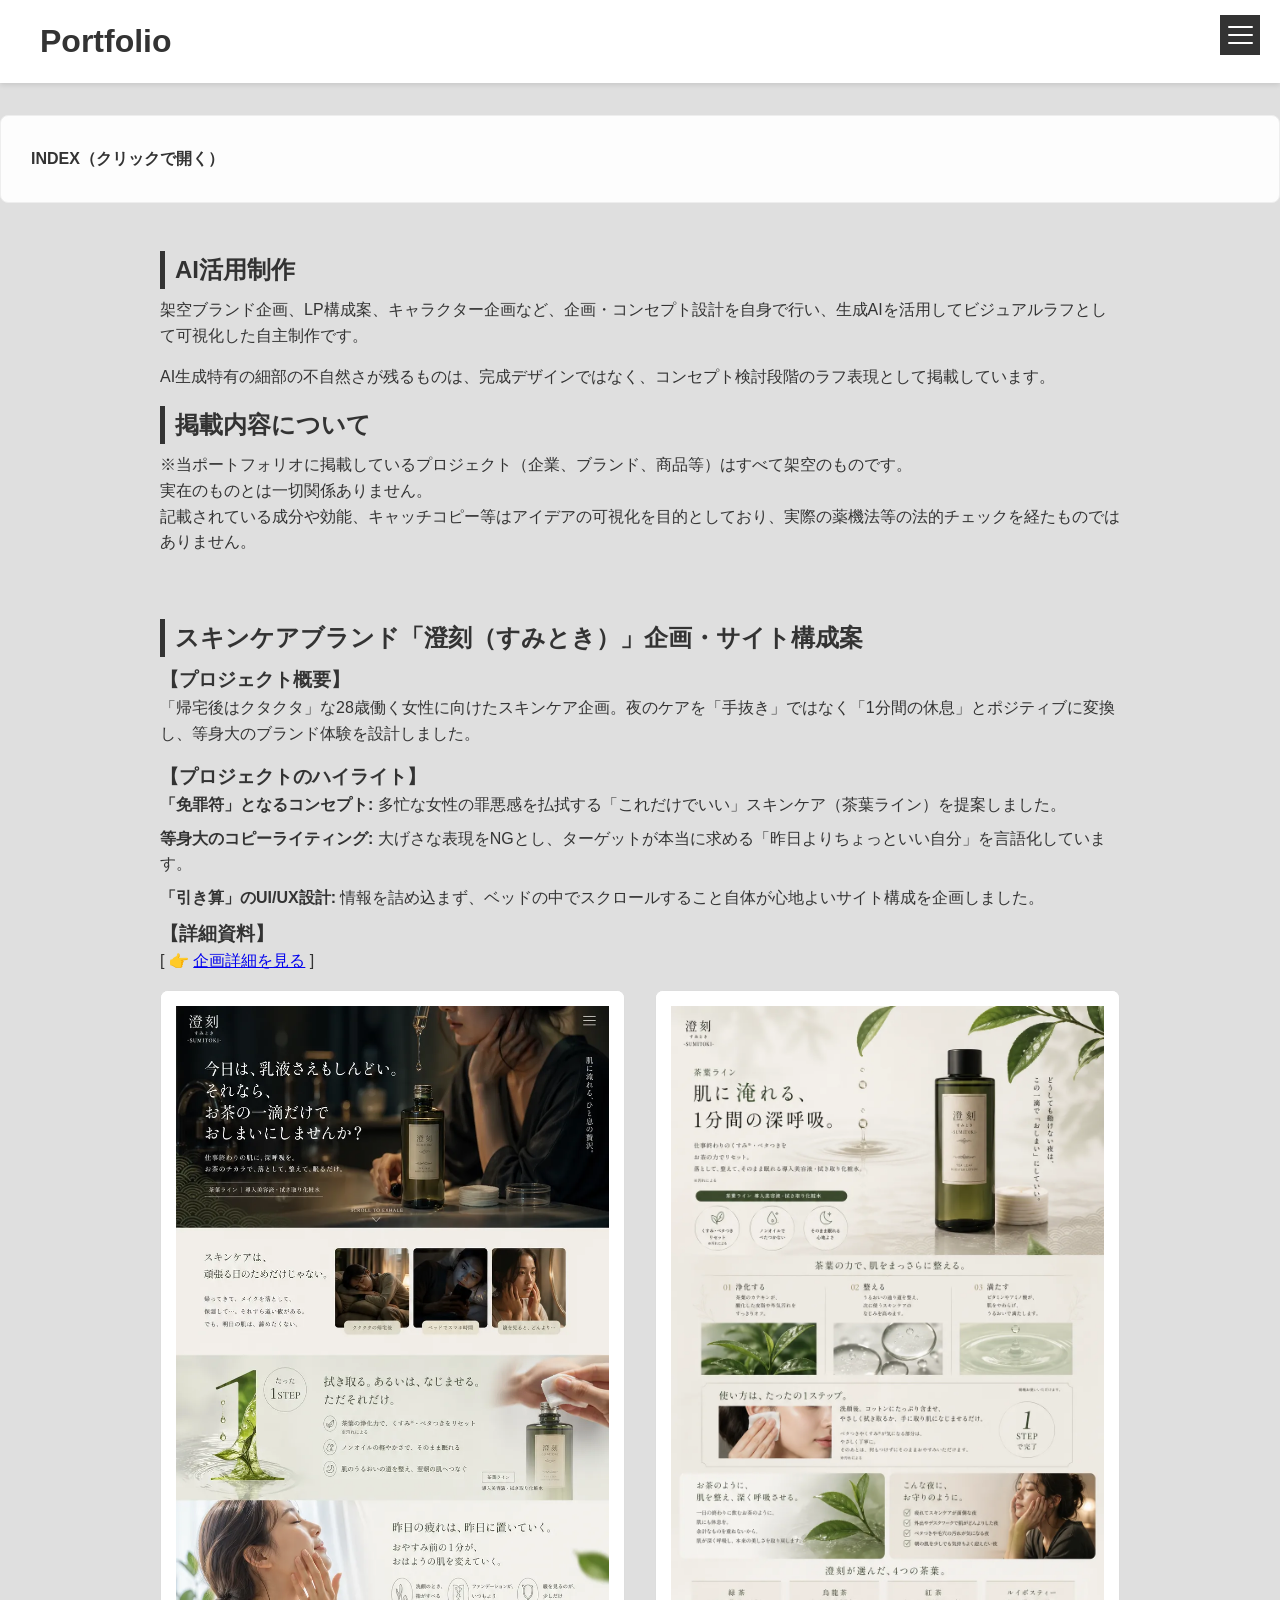
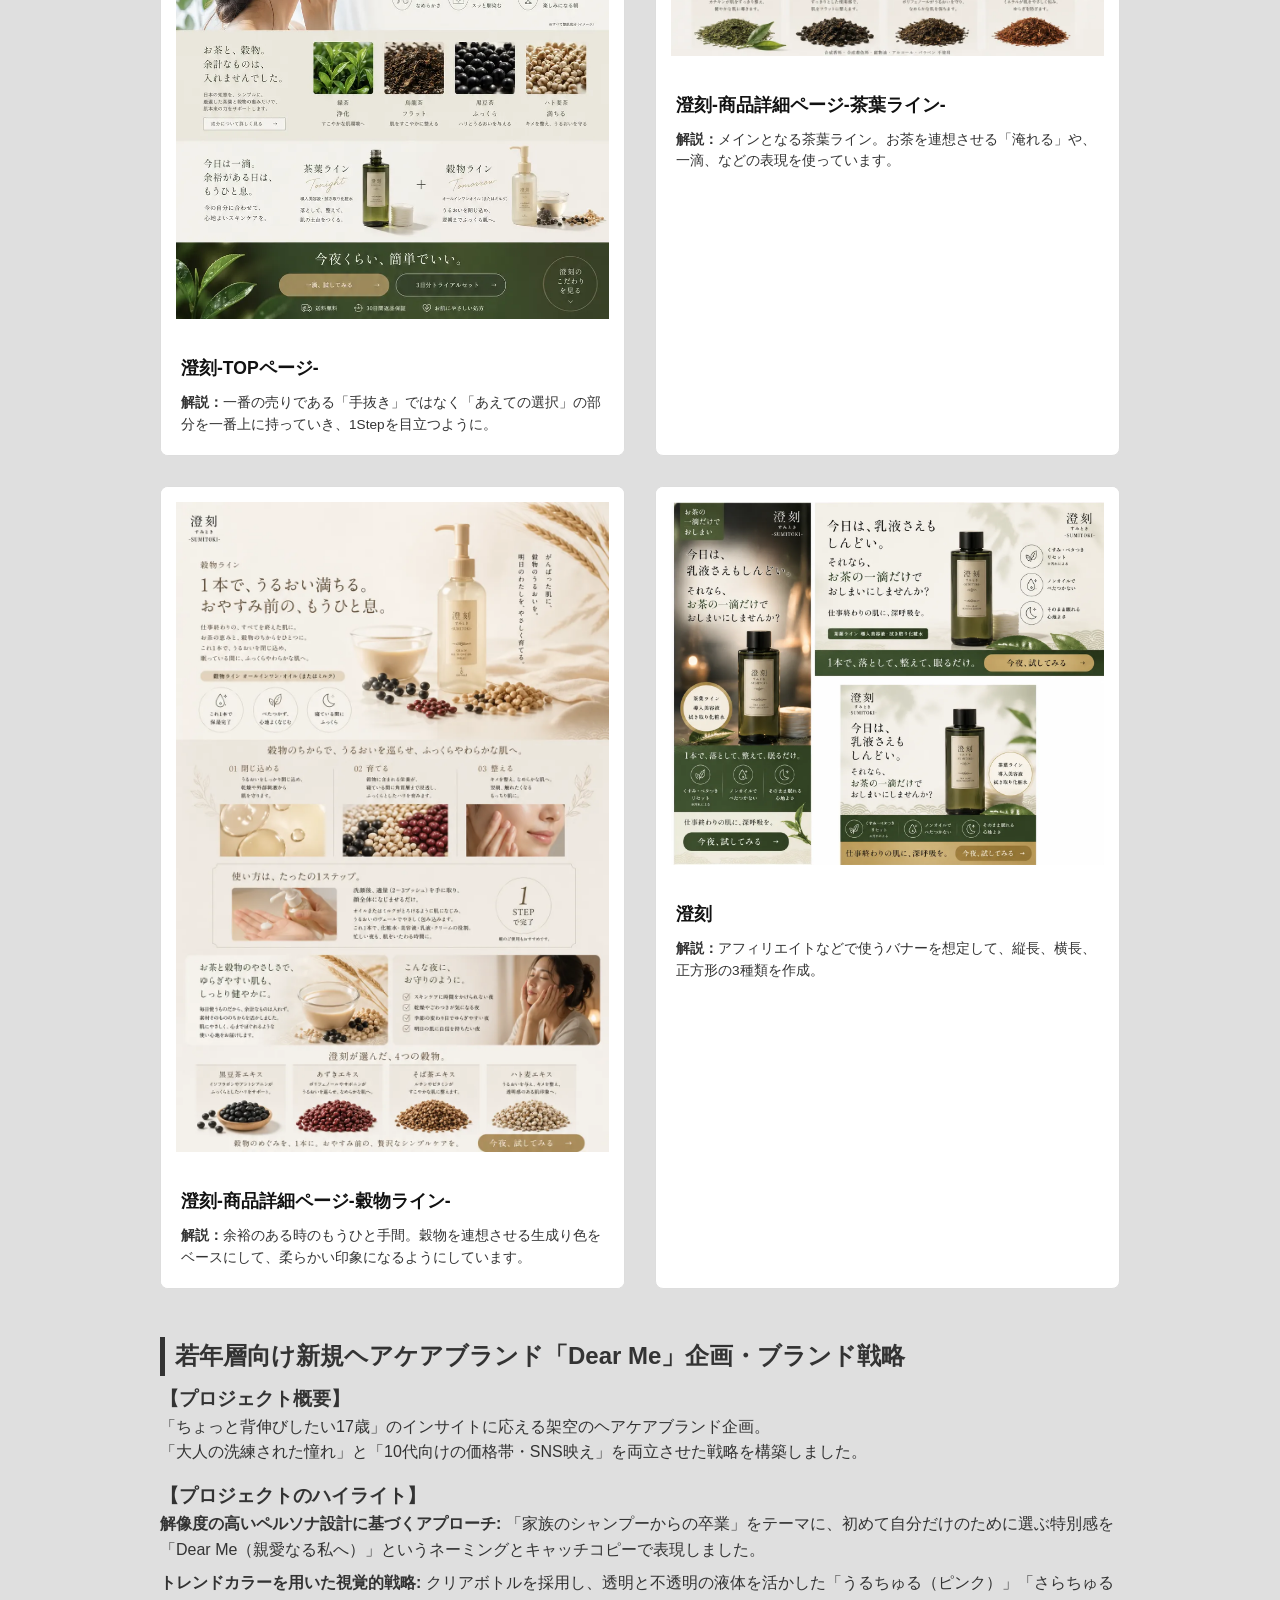
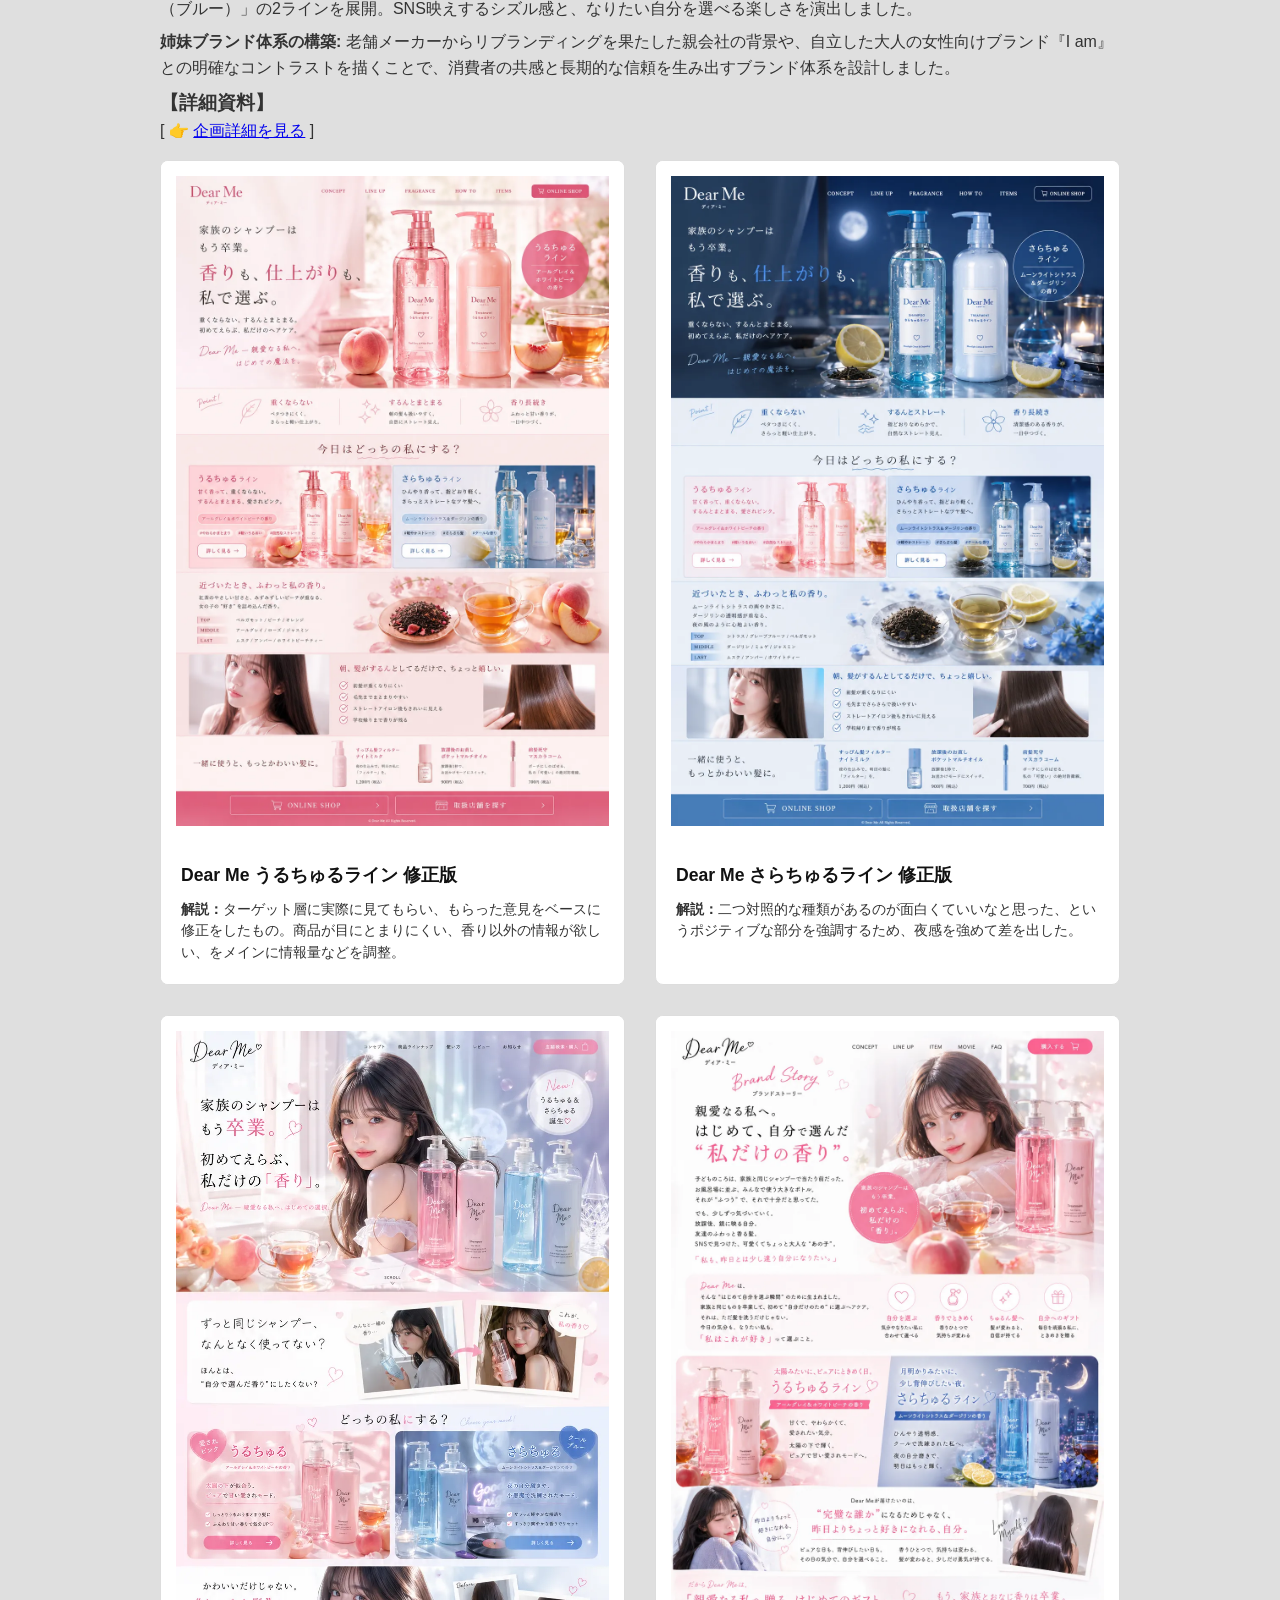
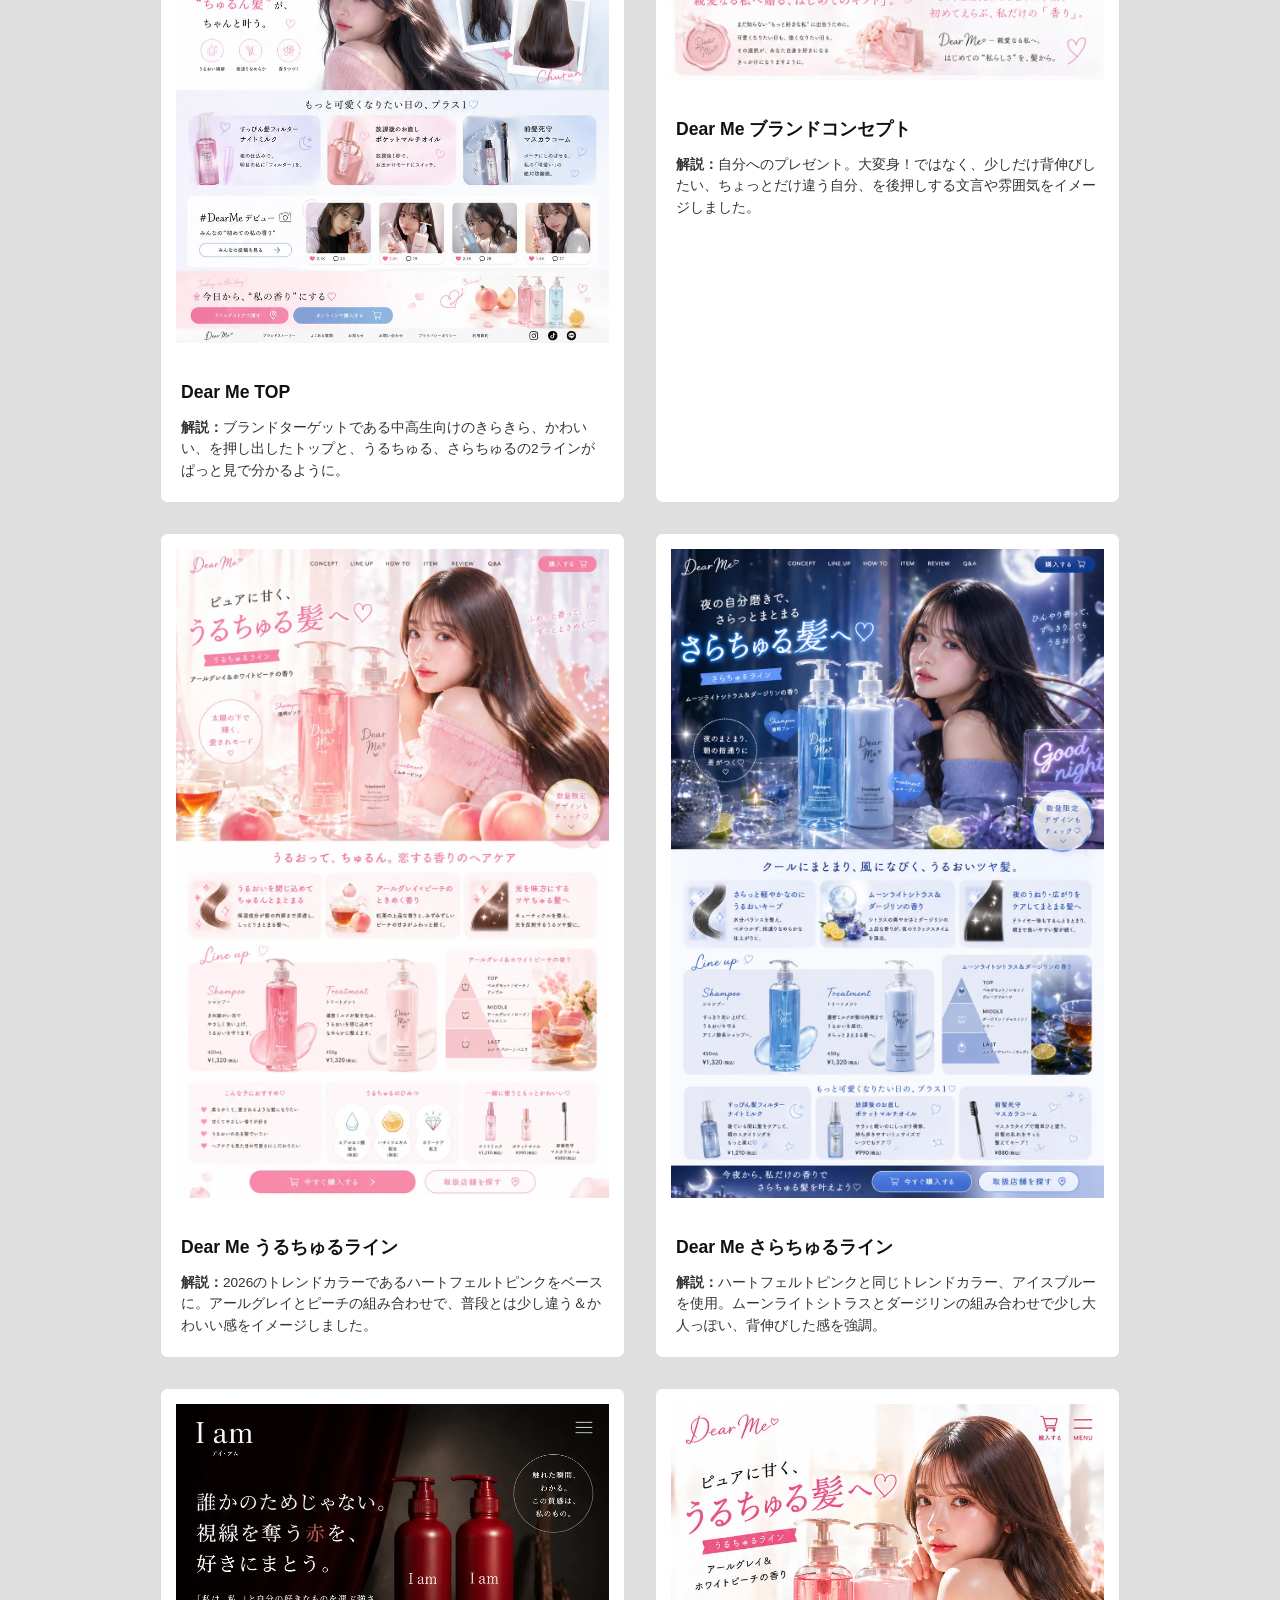
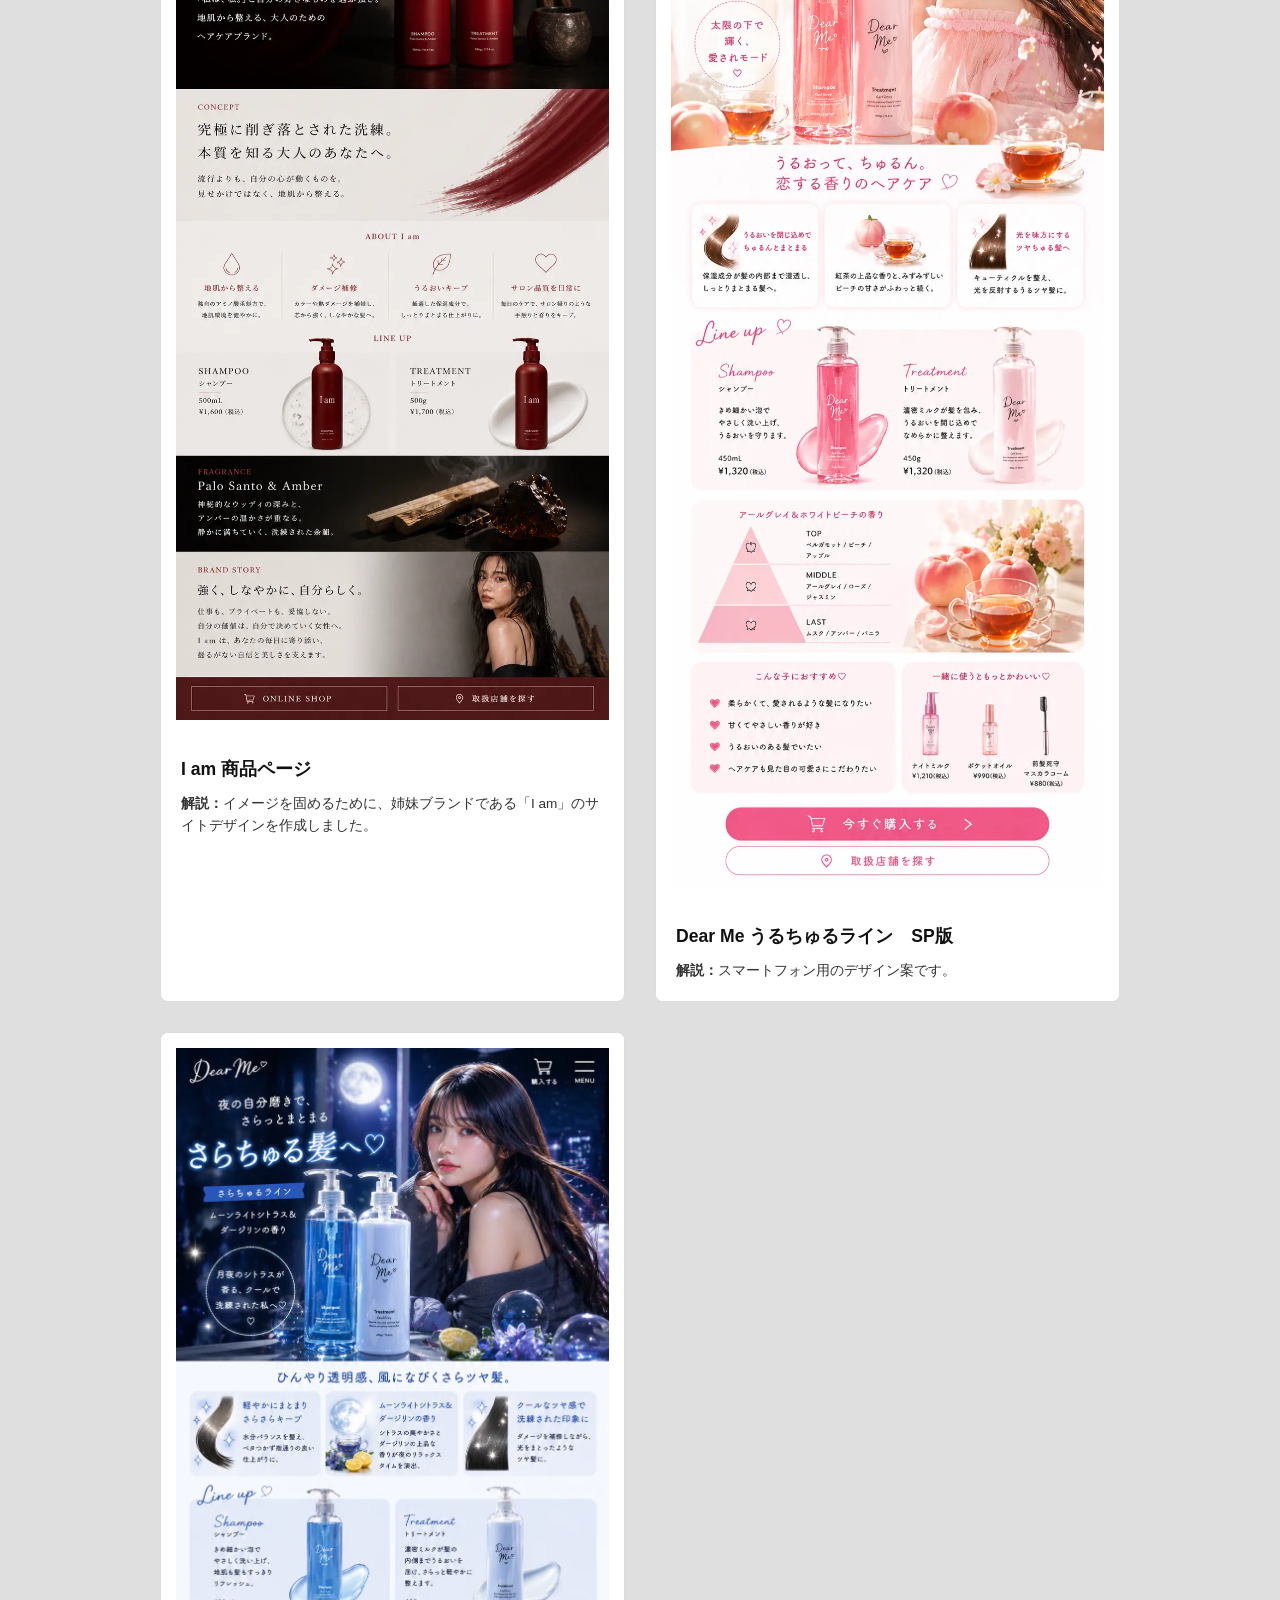
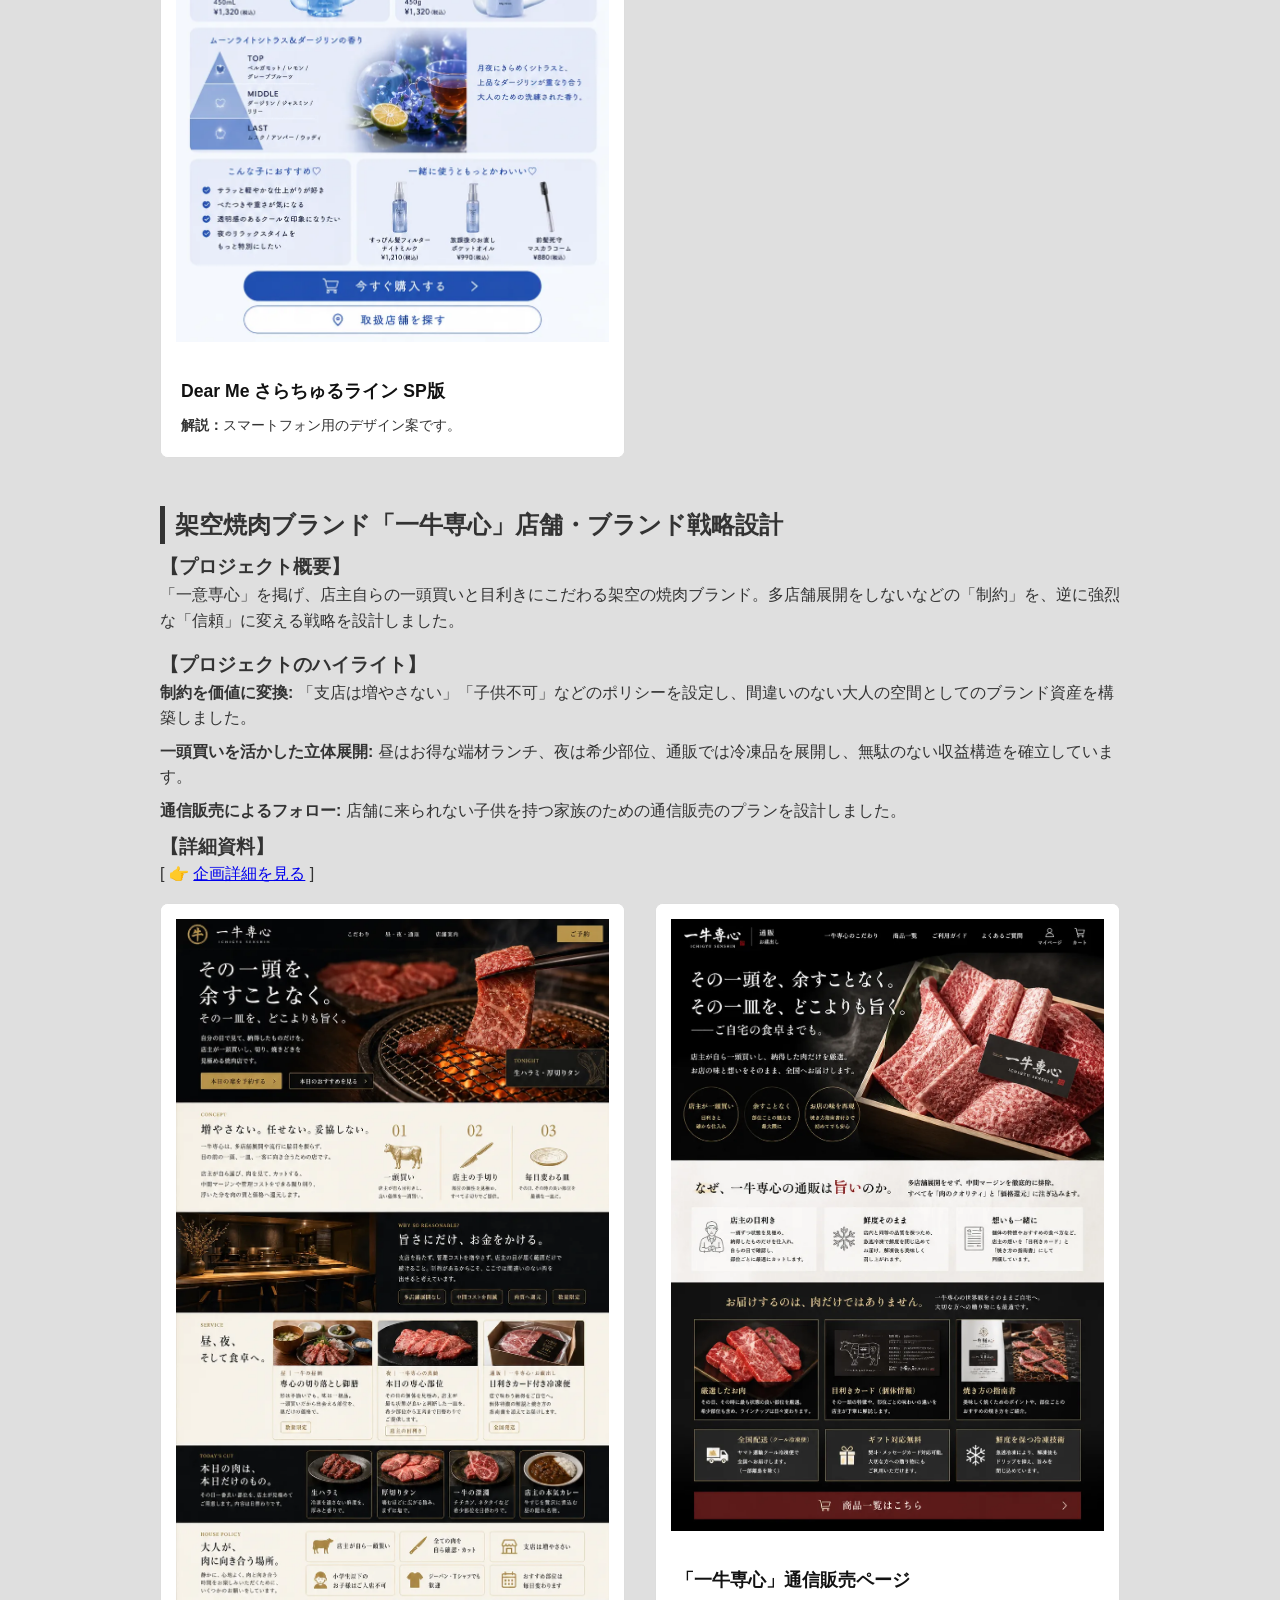
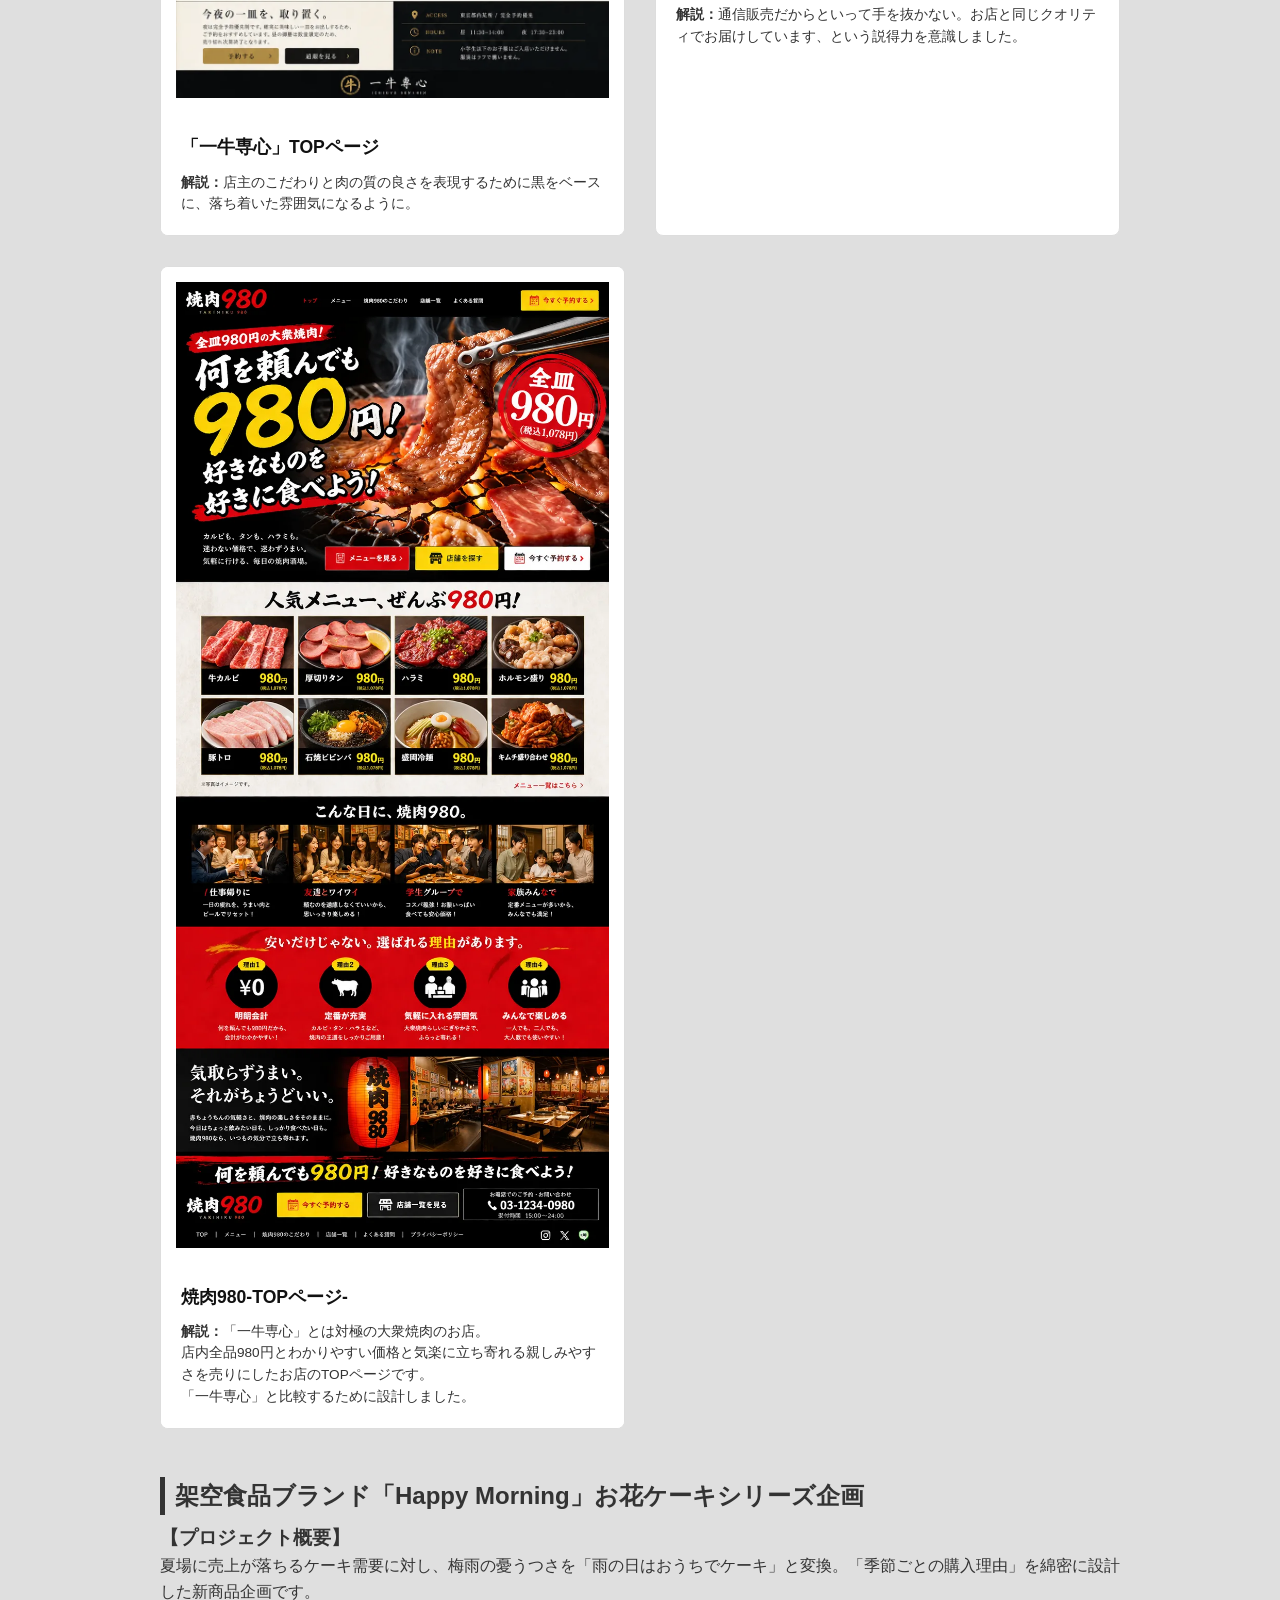
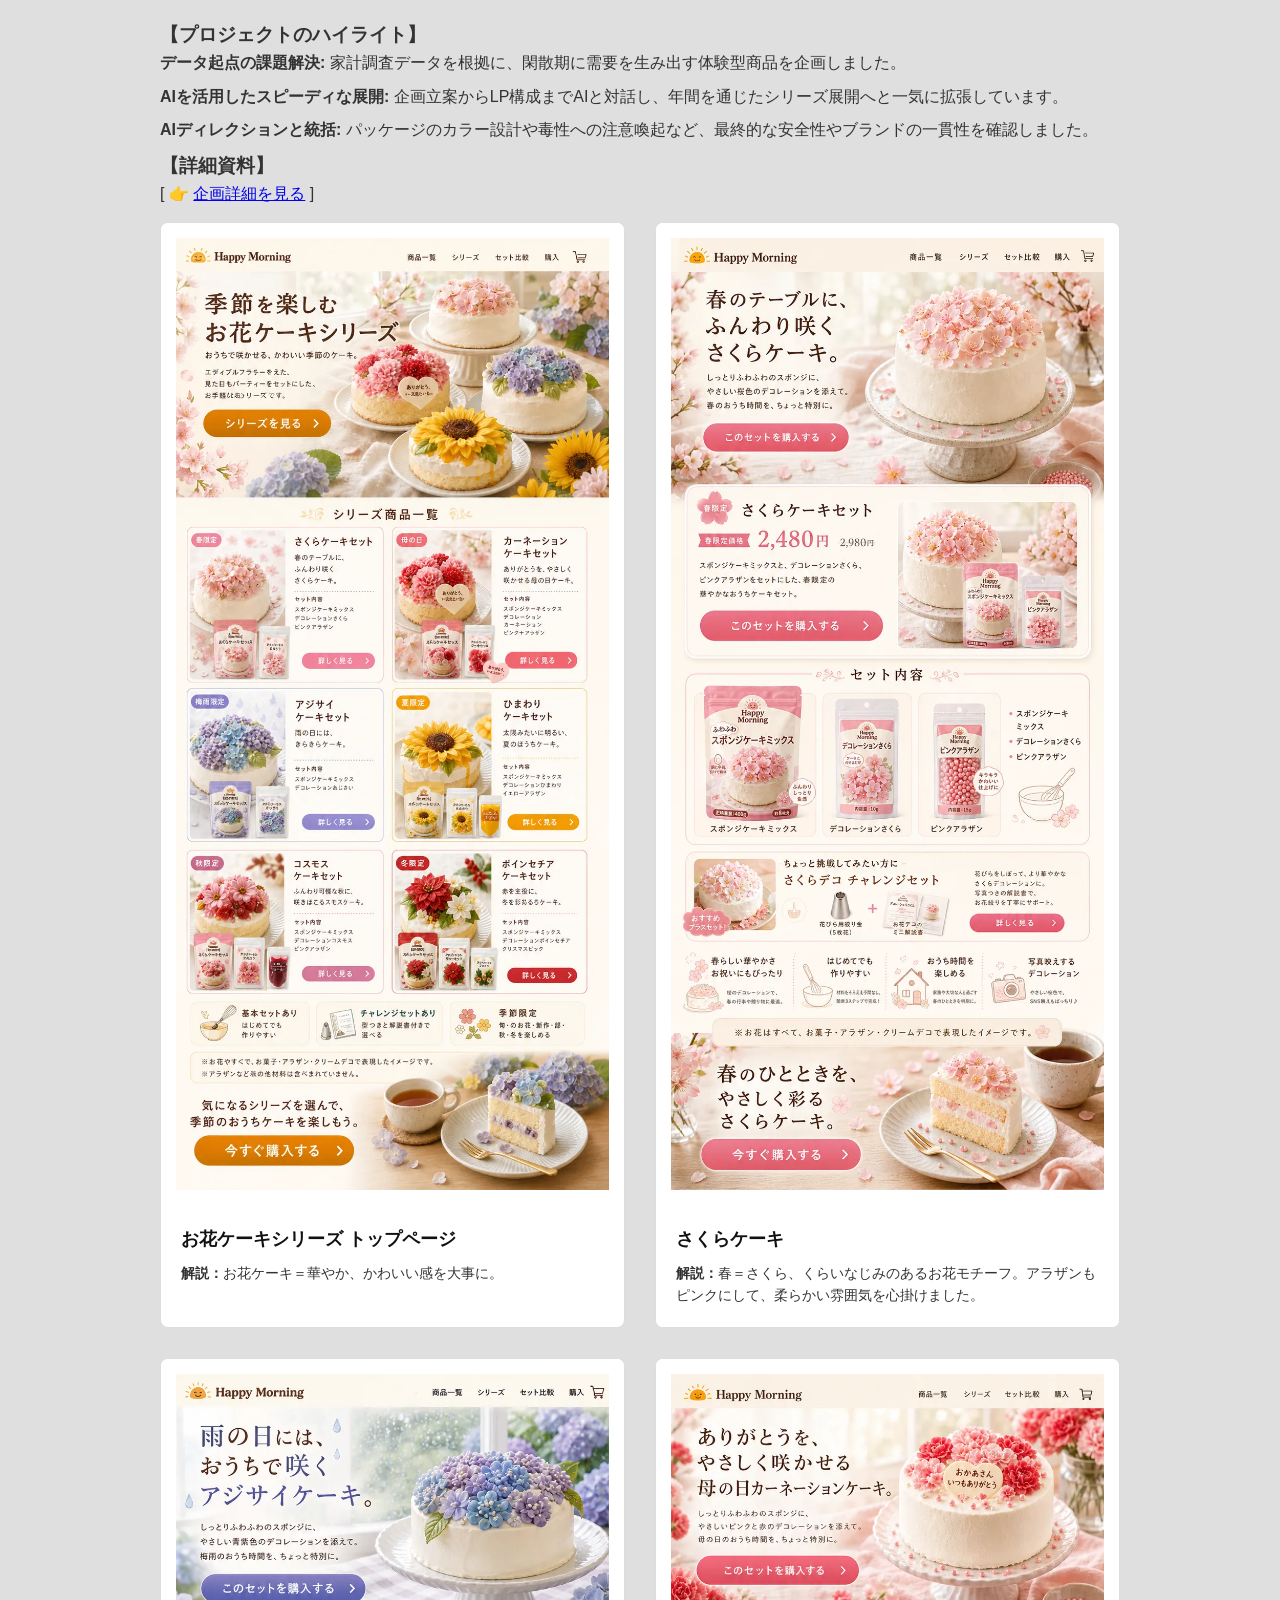
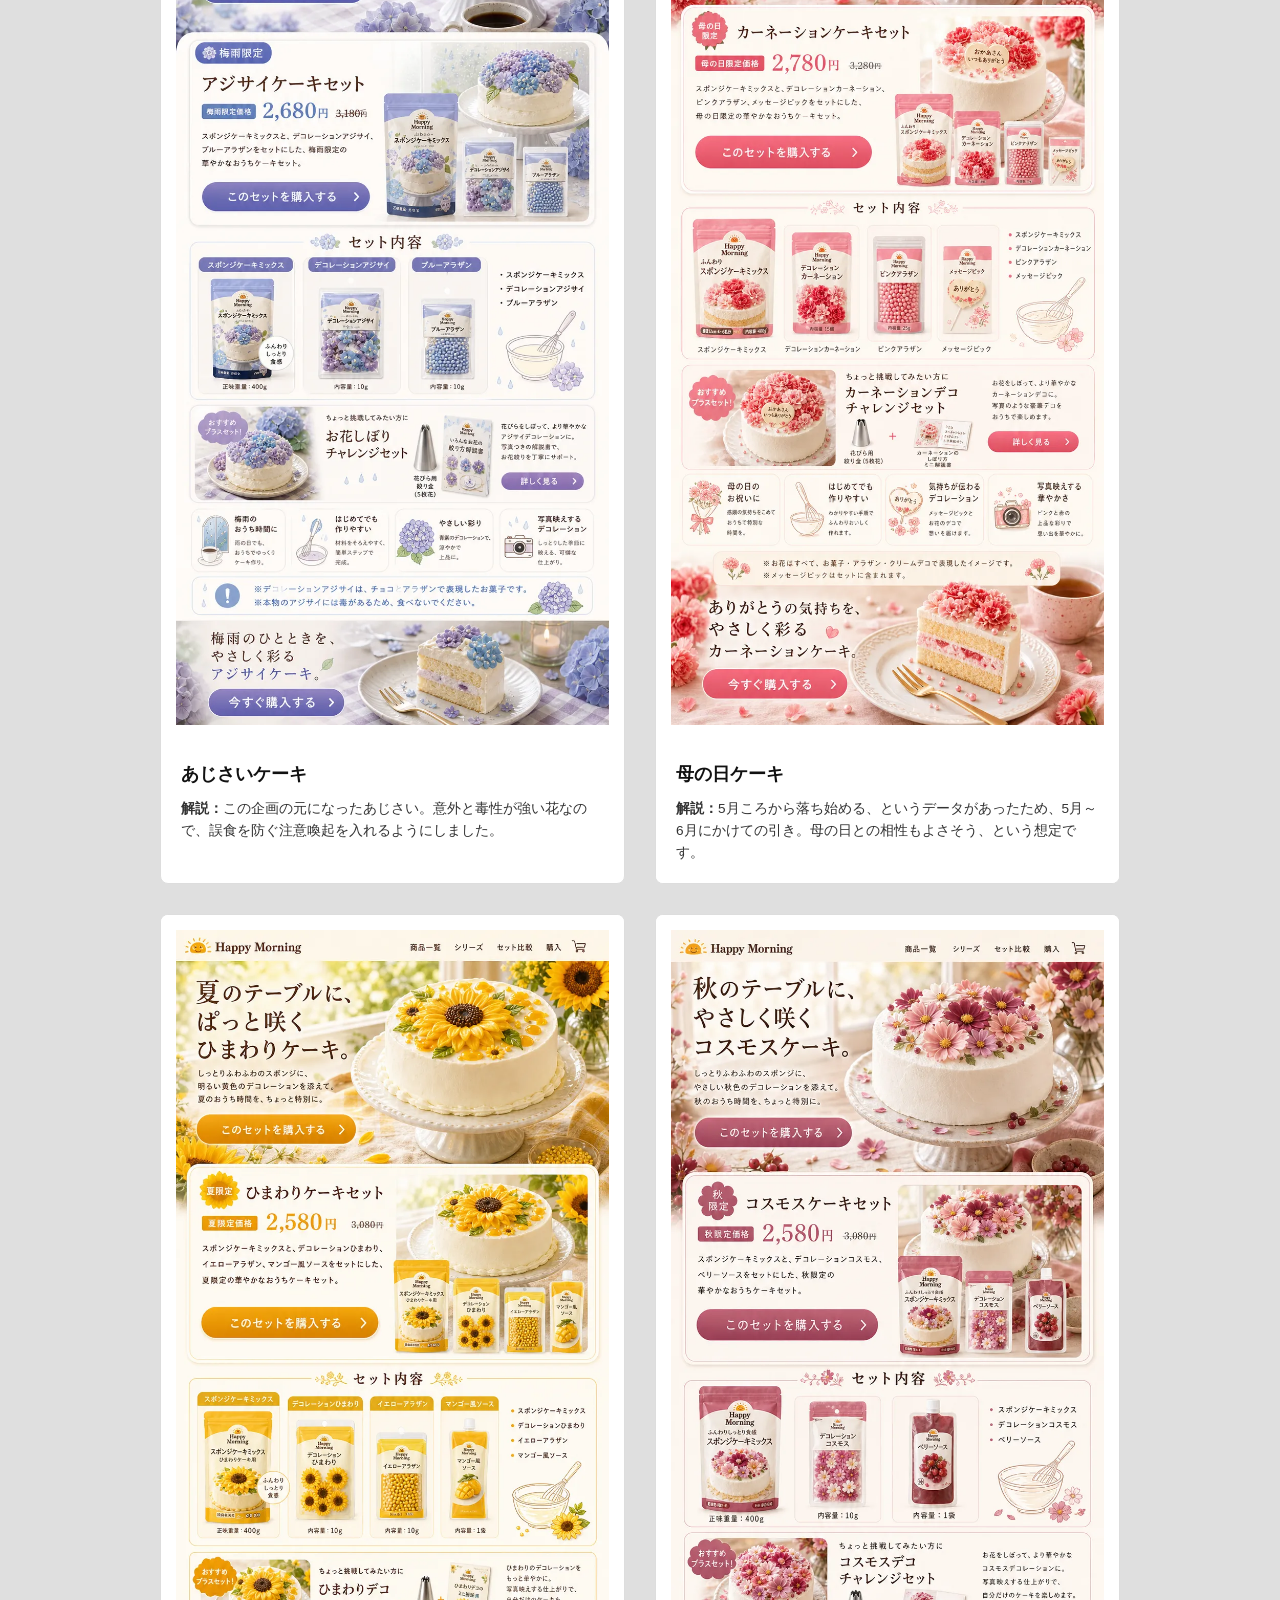
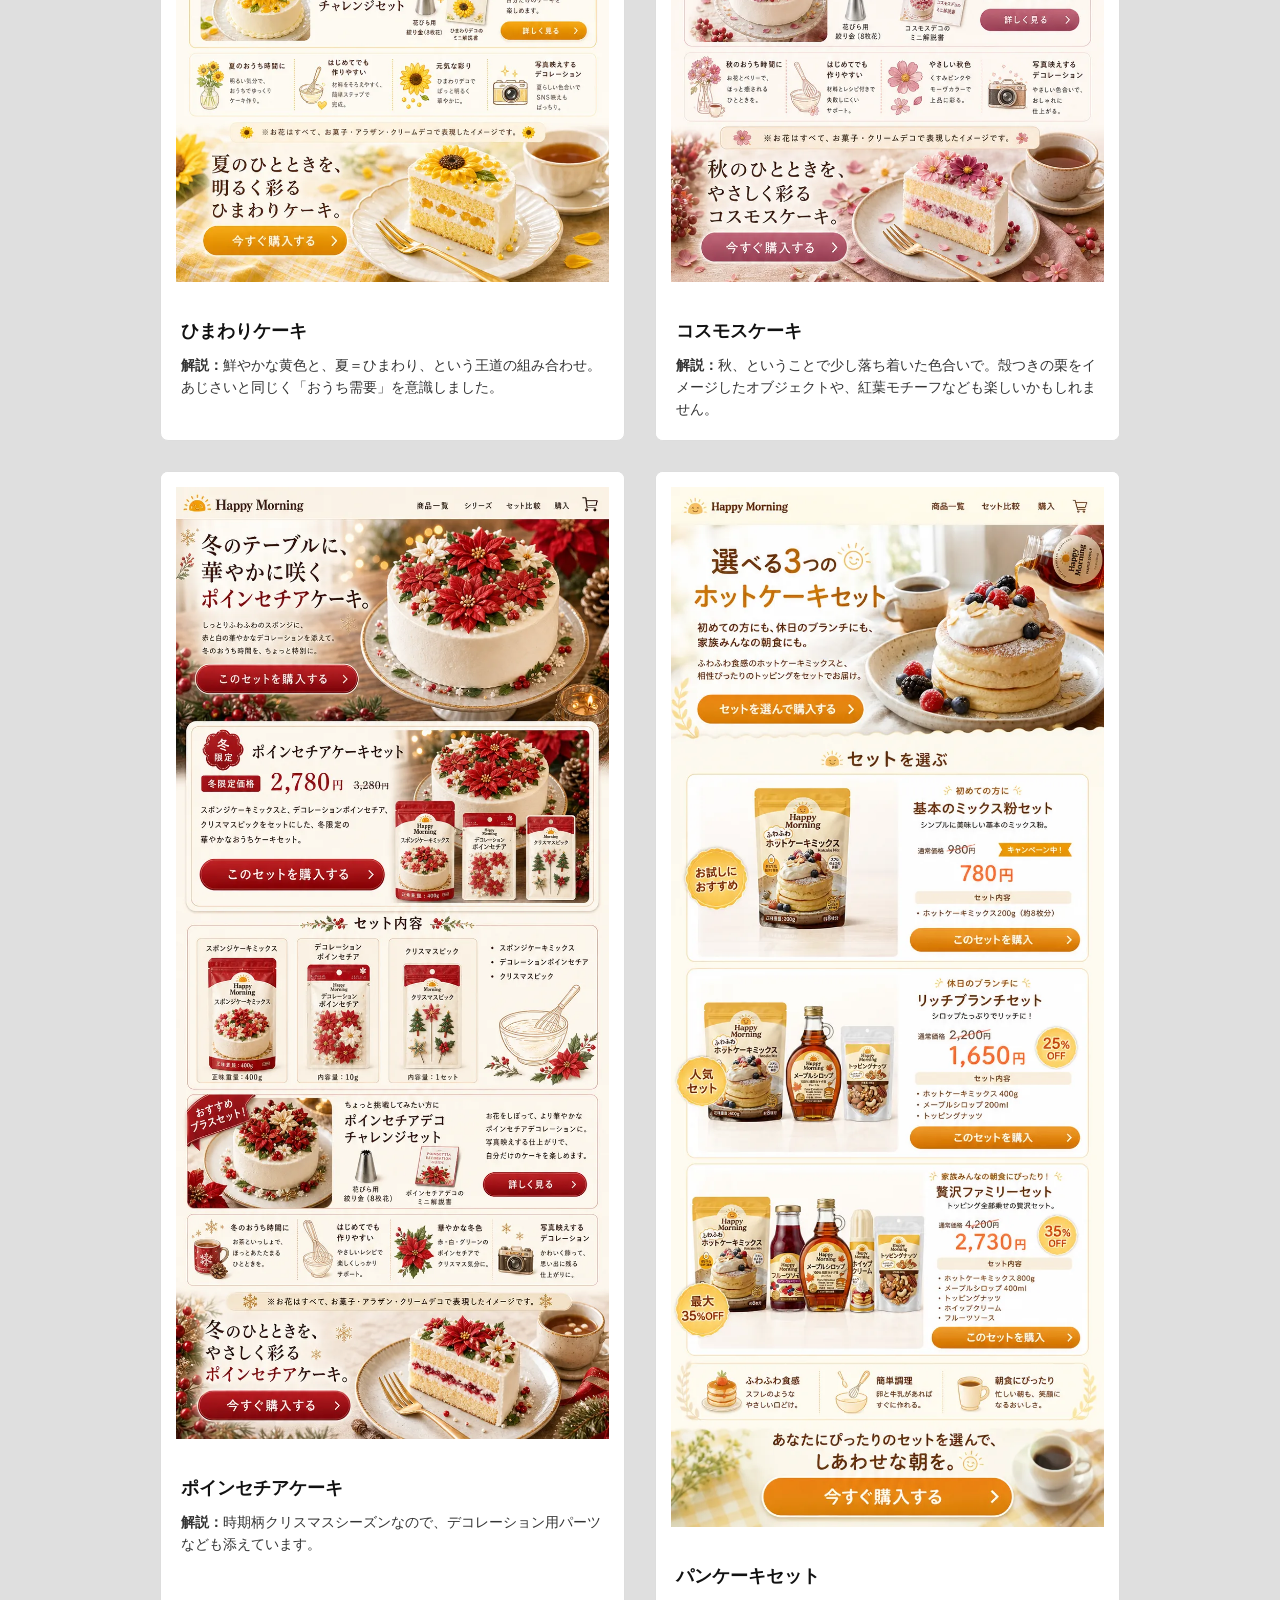
==== ai-works.html @ acafac03 "架空ブランドの「Dear Me」を実際のターゲット層に見てもらい、フィードバックを反映したものを追加" ====
<!DOCTYPE html>
<html lang="ja">
<head>
    <meta charset="UTF-8">
    <meta name="viewport" content="width=device-width, initial-scale=1.0">
    <!-- Google Tag Manager -->
    <script>(function(w,d,s,l,i){w[l]=w[l]||[];w[l].push({'gtm.start':
    new Date().getTime(),event:'gtm.js'});var f=d.getElementsByTagName(s)[0],
    j=d.createElement(s),dl=l!='dataLayer'?'&l='+l:'';j.async=true;j.src=
    'https://www.googletagmanager.com/gtm.js?id='+i+dl;f.parentNode.insertBefore(j,f);
    })(window,document,'script','dataLayer','GTM-KBSTRWP4');</script>
    <!-- End Google Tag Manager -->   
    <title>Portfolio | AI活用制作</title>
    <meta name="description" content="架空ブランド企画、LP構成案、キャラクター企画など、企画・コンセプト設計を自身で行い、生成AIでビジュアルラフとして可視化した自主制作をまとめたページです。">
    <link rel="canonical" href="https://wasabi-html.github.io/portfolio/ai-works.html">
    <meta property="og:type" content="website">
    <meta property="og:url" content="https://wasabi-html.github.io/portfolio/ai-works.html">
    <meta property="og:title" content="Portfolio | AI活用制作">
    <meta property="og:description" content="架空ブランド企画、LP構成案、キャラクター企画など、企画・コンセプト設計を自身で行い、生成AIでビジュアルラフとして可視化した自主制作をまとめたページです。">
    <meta property="og:image" content="https://wasabi-html.github.io/portfolio/img/ogp.png">
    <meta property="og:site_name" content="ポートフォリオ">
    <meta property="og:locale" content="ja_JP">
    <meta name="twitter:card" content="summary_large_image">
    <link rel="icon" href="favicon.ico">
    <link rel="stylesheet" href="css/style.css">
</head>
<body>
<!-- Google Tag Manager (noscript) -->
<noscript><iframe src="https://www.googletagmanager.com/ns.html?id=GTM-KBSTRWP4"
height="0" width="0" style="display:none;visibility:hidden"></iframe></noscript>
<!-- End Google Tag Manager (noscript) -->
    <header>
        <div class="header-container">
            <h1><a href="index.html">Portfolio</a></h1>
            
            <input type="checkbox" id="menu-btn-check">
            <label for="menu-btn-check" class="menu-btn"><span></span></label>
            
            <nav class="menu-content">
                <ul>
                    <li><a href="index.html">TOP</a></li>
                    <li><a href="demo.html">実績（EC制作・運用改善）</a></li>
                    <li><a href="other.html">参考制作</a></li>
                    <li><a href="ai-works.html">AI活用制作</a></li>
                </ul>
            </nav>
        </div>
    </header>

    <main>
    <nav class="demo-toc">
            <details>
            <summary class="toc-title">INDEX（クリックで開く）</summary>
            <ul class="toc-list">
                <li><a href="#sumitoki-section">スキンケアブランド「澄刻（すみとき）」</a></li>
                <li><a href="#dear_me-section">ヘアケアブランド【Dear Me】</a></li>
                <li><a href="#yakiniku-section">焼肉「一牛専心」</a></li>
                <li><a href="#flowercake-section">「お花ケーキシリーズ」</a></li>
                <li><a href="#rice-section">お米とお酒の擬人化キャラクター企画</a></li>
                <li><a href="#sample-section">ラフから生成までの作例</a></li>
            </ul>
            </details>  
        </nav>
            <section class="container" id="ai-works-intro">
                <h2>AI活用制作</h2>
                <p class="description-text">
                架空ブランド企画、LP構成案、キャラクター企画など、企画・コンセプト設計を自身で行い、生成AIを活用してビジュアルラフとして可視化した自主制作です。
                </p>
                <p class="description-text">
                AI生成特有の細部の不自然さが残るものは、完成デザインではなく、コンセプト検討段階のラフ表現として掲載しています。
                </p>
                <h2>掲載内容について</h2>
                <p class="description-text">※当ポートフォリオに掲載しているプロジェクト（企業、ブランド、商品等）はすべて架空のものです。<br>
                実在のものとは一切関係ありません。<br>
                記載されている成分や効能、キャッチコピー等はアイデアの可視化を目的としており、実際の薬機法等の法的チェックを経たものではありません。</p>
            </section>
        <section class="container" id="sumitoki-section">
            <div class="work-description">
                <h2 class="work-title">スキンケアブランド「澄刻（すみとき）」企画・サイト構成案</h2>
                <h3>【プロジェクト概要】</h3>
                <p class="description-text">「帰宅後はクタクタ」な28歳働く女性に向けたスキンケア企画。夜のケアを「手抜き」ではなく「1分間の休息」とポジティブに変換し、等身大のブランド体験を設計しました。</p>
                <h3>【プロジェクトのハイライト】</h3>
                <ul class="ai-spec">
                    <li><span>「免罪符」となるコンセプト:</span> 多忙な女性の罪悪感を払拭する「これだけでいい」スキンケア（茶葉ライン）を提案しました。</li>
                    <li><span>等身大のコピーライティング:</span> 大げさな表現をNGとし、ターゲットが本当に求める「昨日よりちょっといい自分」を言語化しています。</li>
                    <li><span>「引き算」のUI/UX設計:</span> 情報を詰め込まず、ベッドの中でスクロールすること自体が心地よいサイト構成を企画しました。</li>
                </ul>
                <h3>【詳細資料】</h3>
                <p class="description-text">[ 👉 <a href="https://github.com/wasabi-html/portfolio/blob/main/sumitoki.md" target="_blank" rel="noopener noreferrer">企画詳細を見る</a> ]</p>
            </div>

                <div class="art-shelf_50">
                    <article class="art-card">
                        <div class="art-media">
                            <a href="img/sumitoki/top.webp" class="art-zoom-link">
                                <img src="img/sumitoki/top.webp" alt="澄刻-LPページ-">
                            </a>
                        </div>
                        <div class="art-details">
                            <h3 class="art-title">澄刻-TOPページ-</h3>
                            <ul class="art-spec">
                                <li><span>解説：</span>一番の売りである「手抜き」ではなく「あえての選択」の部分を一番上に持っていき、1Stepを目立つように。</li>
                            </ul>
                        </div> 
                    </article>

                    <article class="art-card">
                        <div class="art-media">
                            <a href="img/sumitoki/001.webp" class="art-zoom-link">
                                <img src="img/sumitoki/001.webp" alt="澄刻-商品詳細ページ-茶葉ライン-">
                            </a>
                        </div>
                        <div class="art-details">
                            <h3 class="art-title">澄刻-商品詳細ページ-茶葉ライン-</h3>
                            <ul class="art-spec">
                                <li><span>解説：</span>メインとなる茶葉ライン。お茶を連想させる「淹れる」や、一滴、などの表現を使っています。</li>
                            </ul>
                        </div> 
                    </article>

                    <article class="art-card">
                        <div class="art-media">
                            <a href="img/sumitoki/002.webp" class="art-zoom-link">
                                <img src="img/sumitoki/002.webp" alt="澄刻-商品詳細ページ-穀物ライン-" loading="lazy">
                            </a>
                        </div>
                        <div class="art-details">
                            <h3 class="art-title">澄刻-商品詳細ページ-穀物ライン-</h3>
                            <ul class="art-spec">
                                <li><span>解説：</span>余裕のある時のもうひと手間。穀物を連想させる生成り色をベースにして、柔らかい印象になるようにしています。</li>
                            </ul>
                        </div> 
                    </article>

                    <article class="art-card">
                        <div class="art-media">
                            <a href="img/sumitoki/bnr.webp" class="art-zoom-link">
                                <img src="img/sumitoki/bnr.webp" alt="澄刻-商品詳細ページ-バナー-" loading="lazy">
                            </a>
                        </div>
                        <div class="art-details">
                            <h3 class="art-title">澄刻</h3>
                            <ul class="art-spec">
                                <li><span>解説：</span>アフィリエイトなどで使うバナーを想定して、縦長、横長、正方形の3種類を作成。</li>
                            </ul>
                        </div> 
                    </article>
                </div>
            </section>

        <section class="container" id="dear_me-section">
            <div class="work-description">
                <h2 class="work-title">若年層向け新規ヘアケアブランド「Dear Me」企画・ブランド戦略</h2>
                <h3>【プロジェクト概要】</h3>
                <p class="description-text">
                    「ちょっと背伸びしたい17歳」のインサイトに応える架空のヘアケアブランド企画。<br>
                    「大人の洗練された憧れ」と「10代向けの価格帯・SNS映え」を両立させた戦略を構築しました。</p>
                <h3>【プロジェクトのハイライト】</h3>
                <ul class="ai-spec">
                    <li><span>解像度の高いペルソナ設計に基づくアプローチ:</span> 「家族のシャンプーからの卒業」をテーマに、初めて自分だけのために選ぶ特別感を「Dear Me（親愛なる私へ）」というネーミングとキャッチコピーで表現しました。</li>
                    <li><span>トレンドカラーを用いた視覚的戦略:</span> クリアボトルを採用し、透明と不透明の液体を活かした「うるちゅる（ピンク）」「さらちゅる（ブルー）」の2ラインを展開。SNS映えするシズル感と、なりたい自分を選べる楽しさを演出しました。</li>
                    <li><span>姉妹ブランド体系の構築:</span> 老舗メーカーからリブランディングを果たした親会社の背景や、自立した大人の女性向けブランド『I am』との明確なコントラストを描くことで、消費者の共感と長期的な信頼を生み出すブランド体系を設計しました。</li>
                </ul>
                <h3>【詳細資料】</h3>
                <p class="description-text">[ 👉 <a href="https://github.com/wasabi-html/portfolio/blob/main/dear_me.md" target="_blank" rel="noopener noreferrer">企画詳細を見る</a> ]</p>
                </div>

                <div class="art-shelf_50">
                    <article class="art-card">
                        <div class="art-media">
                            <a href="img/dearme/01_re.webp" class="art-zoom-link">
                                <img src="img/dearme/01_re.webp" alt="Dear Me うるちゅるライン 修正版" loading="lazy">
                            </a>
                        </div>
                        <div class="art-details">
                            <h3 class="art-title">Dear Me うるちゅるライン 修正版</h3>
                            <ul class="art-spec">
                                <li><span>解説：</span>ターゲット層に実際に見てもらい、もらった意見をベースに修正をしたもの。商品が目にとまりにくい、香り以外の情報が欲しい、をメインに情報量などを調整。</li>
                            </ul>
                        </div> 
                    </article>

                    <article class="art-card">
                        <div class="art-media">
                            <a href="img/dearme/02_re.webp" class="art-zoom-link">
                                <img src="img/dearme/02_re.webp" alt="Dear Me さらちゅるライン 修正版" loading="lazy">
                            </a>
                        </div>
                        <div class="art-details">
                            <h3 class="art-title">Dear Me さらちゅるライン 修正版</h3>
                            <ul class="art-spec">
                                <li><span>解説：</span>二つ対照的な種類があるのが面白くていいなと思った、というポジティブな部分を強調するため、夜感を強めて差を出した。</li>
                            </ul>
                        </div> 
                    </article>

                    <article class="art-card">
                        <div class="art-media">
                            <a href="img/dearme/top.webp" class="art-zoom-link">
                                <img src="img/dearme/top.webp" alt="Dear me TOP" loading="lazy">
                            </a>
                        </div>
                        <div class="art-details">
                            <h3 class="art-title">Dear Me TOP</h3>
                            <ul class="art-spec">
                                <li><span>解説：</span>ブランドターゲットである中高生向けのきらきら、かわいい、を押し出したトップと、うるちゅる、さらちゅるの2ラインがぱっと見で分かるように。</li>
                            </ul>
                        </div> 
                    </article>

                    <article class="art-card">
                        <div class="art-media">
                            <a href="img/dearme/03.webp" class="art-zoom-link">
                                <img src="img/dearme/03.webp" alt="Dear me ブランドコンセプト" loading="lazy">
                            </a>
                        </div>
                        <div class="art-details">
                            <h3 class="art-title">Dear Me ブランドコンセプト</h3>
                            <ul class="art-spec">
                                <li><span>解説：</span>自分へのプレゼント。大変身！ではなく、少しだけ背伸びしたい、ちょっとだけ違う自分、を後押しする文言や雰囲気をイメージしました。</li>
                            </ul>
                        </div> 
                    </article>

                    <article class="art-card">
                        <div class="art-media">
                            <a href="img/dearme/01.webp" class="art-zoom-link">
                                <img src="img/dearme/01.webp" alt="Dear me うるちゅるライン" loading="lazy">
                            </a>
                        </div>
                        <div class="art-details">
                            <h3 class="art-title">Dear Me うるちゅるライン</h3>
                            <ul class="art-spec">
                                <li><span>解説：</span>2026のトレンドカラーであるハートフェルトピンクをベースに。アールグレイとピーチの組み合わせで、普段とは少し違う＆かわいい感をイメージしました。</li>
                            </ul>
                        </div> 
                    </article>

                    <article class="art-card">
                        <div class="art-media">
                            <a href="img/dearme/02.webp" class="art-zoom-link">
                                <img src="img/dearme/02.webp" alt="Dear Me さらちゅるライン" loading="lazy">
                            </a>
                        </div>
                        <div class="art-details">
                            <h3 class="art-title">Dear Me さらちゅるライン</h3>
                            <ul class="art-spec">
                                <li><span>解説：</span>ハートフェルトピンクと同じトレンドカラー、アイスブルーを使用。ムーンライトシトラスとダージリンの組み合わせで少し大人っぽい、背伸びした感を強調。</li>
                            </ul>
                        </div> 
                    </article>

                    <article class="art-card">
                        <div class="art-media">
                            <a href="img/dearme/top_2.webp" class="art-zoom-link">
                                <img src="img/dearme/top_2.webp" alt="I am 商品ページ" loading="lazy">
                            </a>
                        </div>
                        <div class="art-details">
                            <h3 class="art-title">I am 商品ページ</h3>
                            <ul class="art-spec">
                                <li><span>解説：</span>イメージを固めるために、姉妹ブランドである「I am」のサイトデザインを作成しました。</li>
                            </ul>
                        </div> 
                    </article>

                    <article class="art-card">
                        <div class="art-media">
                            <a href="img/dearme/01_sp.webp" class="art-zoom-link">
                                <img src="img/dearme/01_sp.webp" alt="Dear Me うるちゅるライン　SP版" loading="lazy">
                            </a>
                        </div>
                        <div class="art-details">
                            <h3 class="art-title">Dear Me うるちゅるライン　SP版</h3>
                            <ul class="art-spec">
                                <li><span>解説：</span>スマートフォン用のデザイン案です。</li>
                            </ul>
                        </div> 
                    </article>

                    <article class="art-card">
                        <div class="art-media">
                            <a href="img/dearme/02_sp.webp" class="art-zoom-link">
                                <img src="img/dearme/02_sp.webp" alt="Dear Me さらちゅるライン SP版" loading="lazy">
                            </a>
                        </div>
                        <div class="art-details">
                            <h3 class="art-title">Dear Me さらちゅるライン SP版</h3>
                            <ul class="art-spec">
                                <li><span>解説：</span>スマートフォン用のデザイン案です。</li>
                            </ul>
                        </div> 
                    </article>
                </div>
            </section>

    <section class="container" id="yakiniku-section">
            <div class="work-description">
                <h2 class="work-title">架空焼肉ブランド「一牛専心」店舗・ブランド戦略設計</h2>
                <h3>【プロジェクト概要】</h3>
                <p class="description-text">「一意専心」を掲げ、店主自らの一頭買いと目利きにこだわる架空の焼肉ブランド。多店舗展開をしないなどの「制約」を、逆に強烈な「信頼」に変える戦略を設計しました。</p>
                <h3>【プロジェクトのハイライト】</h3>
                <ul class="ai-spec">
                    <li><span>制約を価値に変換:</span> 「支店は増やさない」「子供不可」などのポリシーを設定し、間違いのない大人の空間としてのブランド資産を構築しました。</li>
                    <li><span>一頭買いを活かした立体展開:</span> 昼はお得な端材ランチ、夜は希少部位、通販では冷凍品を展開し、無駄のない収益構造を確立しています。</li>
                    <li><span>通信販売によるフォロー:</span> 店舗に来られない子供を持つ家族のための通信販売のプランを設計しました。</li>
                </ul>
                <h3>【詳細資料】</h3>
                <p class="description-text">[ 👉 <a href="https://github.com/wasabi-html/portfolio/blob/main/yakiniku.md" target="_blank" rel="noopener noreferrer">企画詳細を見る</a> ]</p>
            </div>

                <div class="art-shelf_50">
                    <article class="art-card">
                        <div class="art-media">
                            <a href="img/yakiniku/01_1.webp" class="art-zoom-link">
                                <img src="img/yakiniku/01_1.webp" alt="「一牛専心」TOPページ" loading="lazy">
                            </a>
                        </div>
                        <div class="art-details">
                            <h3 class="art-title">「一牛専心」TOPページ</h3>
                            <ul class="art-spec">
                                <li><span>解説：</span>店主のこだわりと肉の質の良さを表現するために黒をベースに、落ち着いた雰囲気になるように。</li>
                            </ul>
                        </div> 
                    </article>

                    <article class="art-card">
                        <div class="art-media">
                            <a href="img/yakiniku/01_2.webp" class="art-zoom-link">
                                <img src="img/yakiniku/01_2.webp" alt="「一牛専心」通信販売ページ" loading="lazy">
                            </a>
                        </div>
                        <div class="art-details">
                            <h3 class="art-title">「一牛専心」通信販売ページ</h3>
                            <ul class="art-spec">
                                <li><span>解説：</span>通信販売だからといって手を抜かない。お店と同じクオリティでお届けしています、という説得力を意識しました。</li>
                            </ul>
                        </div> 
                    </article>

                    <article class="art-card">
                        <div class="art-media">
                            <a href="img/yakiniku/02_1.webp" class="art-zoom-link">
                                <img src="img/yakiniku/02_1.webp" alt="焼肉980-TOPページ-" loading="lazy">
                            </a>
                        </div>
                        <div class="art-details">
                            <h3 class="art-title">焼肉980-TOPページ-</h3>
                            <ul class="art-spec">
                                <li><span>解説：</span>「一牛専心」とは対極の大衆焼肉のお店。<br>
                                    店内全品980円とわかりやすい価格と気楽に立ち寄れる親しみやすさを売りにしたお店のTOPページです。<br>
                                    「一牛専心」と比較するために設計しました。</li>
                            </ul>
                        </div> 
                    </article>
                </div>
            </section>

        <section class="container" id="flowercake-section">
            <div class="work-description">
                <h2 class="work-title">架空食品ブランド「Happy Morning」お花ケーキシリーズ企画</h2>
                <h3>【プロジェクト概要】</h3>
                <p class="description-text">夏場に売上が落ちるケーキ需要に対し、梅雨の憂うつさを「雨の日はおうちでケーキ」と変換。「季節ごとの購入理由」を綿密に設計した新商品企画です。</p>
                <h3>【プロジェクトのハイライト】</h3>
                <ul class="ai-spec">
                    <li><span>データ起点の課題解決:</span> 家計調査データを根拠に、閑散期に需要を生み出す体験型商品を企画しました。</li>
                    <li><span>AIを活用したスピーディな展開:</span> 企画立案からLP構成までAIと対話し、年間を通じたシリーズ展開へと一気に拡張しています。</li>
                    <li><span>AIディレクションと統括:</span> パッケージのカラー設計や毒性への注意喚起など、最終的な安全性やブランドの一貫性を確認しました。</li>
                </ul>
                <h3>【詳細資料】</h3>
                <p class="description-text">[ 👉 <a href="https://github.com/wasabi-html/portfolio/blob/main/flowercake.md" target="_blank" rel="noopener noreferrer">企画詳細を見る</a> ]</p>
            </div>

                <div class="art-shelf_50">
                    <article class="art-card">
                        <div class="art-media">
                            <a href="img/flowercake/top.webp" class="art-zoom-link">
                                <img src="img/flowercake/top.webp" alt="お花ケーキシリーズ トップページ" loading="lazy">
                            </a>
                        </div>
                        <div class="art-details">
                            <h3 class="art-title">お花ケーキシリーズ トップページ</h3>
                            <ul class="art-spec">
                                <li><span>解説：</span>お花ケーキ＝華やか、かわいい感を大事に。</li>
                            </ul>
                        </div> 
                    </article>

                    <article class="art-card">
                        <div class="art-media">
                            <a href="img/flowercake/01.webp" class="art-zoom-link">
                                <img src="img/flowercake/01.webp" alt="さくらケーキ" loading="lazy">
                            </a>
                        </div>
                        <div class="art-details">
                            <h3 class="art-title">さくらケーキ</h3>
                            <ul class="art-spec">
                                <li><span>解説：</span>春＝さくら、くらいなじみのあるお花モチーフ。アラザンもピンクにして、柔らかい雰囲気を心掛けました。</li>
                            </ul>
                        </div> 
                    </article>

                    <article class="art-card">
                        <div class="art-media">
                            <a href="img/flowercake/02.webp" class="art-zoom-link">
                                <img src="img/flowercake/02.webp" alt="あじさいケーキ" loading="lazy">
                            </a>
                        </div>
                        <div class="art-details">
                            <h3 class="art-title">あじさいケーキ</h3>
                            <ul class="art-spec">
                                <li><span>解説：</span>この企画の元になったあじさい。意外と毒性が強い花なので、誤食を防ぐ注意喚起を入れるようにしました。</li>
                            </ul>
                        </div> 
                    </article>

                    <article class="art-card">
                        <div class="art-media">
                            <a href="img/flowercake/03.webp" class="art-zoom-link">
                                <img src="img/flowercake/03.webp" alt="母の日ケーキ" loading="lazy">
                            </a>
                        </div>
                        <div class="art-details">
                            <h3 class="art-title">母の日ケーキ</h3>
                            <ul class="art-spec">
                                <li><span>解説：</span>5月ころから落ち始める、というデータがあったため、5月～6月にかけての引き。母の日との相性もよさそう、という想定です。</li>
                            </ul>
                        </div> 
                    </article>

                    <article class="art-card">
                        <div class="art-media">
                            <a href="img/flowercake/04.webp" class="art-zoom-link">
                                <img src="img/flowercake/04.webp" alt="ひまわりケーキ" loading="lazy">
                            </a>
                        </div>
                        <div class="art-details">
                            <h3 class="art-title">ひまわりケーキ</h3>
                            <ul class="art-spec">
                                <li><span>解説：</span>鮮やかな黄色と、夏＝ひまわり、という王道の組み合わせ。あじさいと同じく「おうち需要」を意識しました。</li>
                            </ul>
                        </div> 
                    </article>

                    <article class="art-card">
                        <div class="art-media">
                            <a href="img/flowercake/05.webp" class="art-zoom-link">
                                <img src="img/flowercake/05.webp" alt="コスモスケーキ" loading="lazy">
                            </a>
                        </div>
                        <div class="art-details">
                            <h3 class="art-title">コスモスケーキ</h3>
                            <ul class="art-spec">
                                <li><span>解説：</span>秋、ということで少し落ち着いた色合いで。殻つきの栗をイメージしたオブジェクトや、紅葉モチーフなども楽しいかもしれません。</li>
                            </ul>
                        </div> 
                    </article>

                    <article class="art-card">
                        <div class="art-media">
                            <a href="img/flowercake/06.webp" class="art-zoom-link">
                                <img src="img/flowercake/06.webp" alt="ポインセチアケーキ" loading="lazy">
                            </a>
                        </div>
                        <div class="art-details">
                            <h3 class="art-title">ポインセチアケーキ</h3>
                            <ul class="art-spec">
                                <li><span>解説：</span>時期柄クリスマスシーズンなので、デコレーション用パーツなども添えています。</li>
                            </ul>
                        </div> 
                    </article>

                    <article class="art-card">
                        <div class="art-media">
                            <a href="img/flowercake/00.webp" class="art-zoom-link">
                                <img src="img/flowercake/00.webp" alt="パンケーキセット" loading="lazy">
                            </a>
                        </div>
                        <div class="art-details">
                            <h3 class="art-title">パンケーキセット</h3>
                            <ul class="art-spec">
                                <li><span>解説：</span>一番最初に作成した、<a href="demo.html#tab-section">タブ切り替えのテスト用</a>の縦型ページ。</li>
                            </ul>
                        </div> 
                    </article>
                   
                </div>
            </section>

             <section class="container" id="rice-section">
            <div class="work-description">
                <h2 class="work-title">架空雑誌『丼米』『猪口っと』お米とお酒の擬人化キャラクター企画</h2>
                <h3>【プロジェクト概要】</h3>
                <p class="description-text">  「お米」と「日本酒」を、食文化として親しみやすく伝えるため、「食の案内人」として擬人化。<br>
                    日本酒キャラクターは成人向けの食文化コンテンツとして設計し、架空雑誌の表紙というフォーマットで楽しく広げる企画です。</p>
                <h3>【プロジェクトのハイライト】</h3>
                <ul class="ai-spec">
                    <li><span>ターゲットに合わせたキャラクター設計:</span> 「安心感のあるお米（八木米）」と「大人っぽさを持つ日本酒（八木白）」として性格やモチーフを緻密に設定しました。</li>
                    <li><span>雑誌フォーマットによる展開力:</span> キャラクター紹介に留まらず、「今月のおすすめ丼」など特集や食の提案まで広がるコンテンツとして設計しています。</li>
                    <li><span>生成AIの効果的な活用:</span> 企画の核は人間が担い、AIを「世界観を短時間で可視化するツール」として的確にディレクションしました。</li>
                </ul>
                <h3>【詳細資料】</h3>
                <p class="description-text">[ 👉 <a href="https://github.com/wasabi-html/portfolio/blob/main/rice.md" target="_blank" rel="noopener noreferrer">企画詳細を見る</a> ]</p>
            </div>

                <div class="art-shelf_50">
                    <article class="art-card">
                        <div class="art-media">
                            <a href="img/rice/01_1.webp" class="art-zoom-link">
                                <img src="img/rice/01_1.webp" alt="八木米 紹介ページ" loading="lazy">
                            </a>
                        </div>
                        <div class="art-details">
                            <h3 class="art-title">八木米 紹介ページ</h3>
                            <ul class="art-spec">
                                <li><span>解説：</span>八木米 紹介ページ。<br>細かいステータス部分に「わかる人にはわかる」こだわりを詰めています。</li>
                            </ul>
                        </div> 
                    </article>

                    <article class="art-card">
                        <div class="art-media">
                            <a href="img/rice/01_2.webp" class="art-zoom-link">
                                <img src="img/rice/01_2.webp" alt="八木米 三面図" loading="lazy">
                            </a>
                        </div>
                        <div class="art-details">
                            <h3 class="art-title">八木米 三面図</h3>
                            <ul class="art-spec">
                                <li><span>解説：</span>キャラクター三面図。<br>AIに指示を出す際に、ブレのないようにするため作成しました。</li>
                            </ul>
                        </div> 
                    </article>

                    <article class="art-card">
                        <div class="art-media">
                            <a href="img/rice/01_top.webp" class="art-zoom-link">
                                <img src="img/rice/01_top.webp" alt="丼米　表紙" loading="lazy">
                            </a>
                        </div>
                        <div class="art-details">
                            <h3 class="art-title">丼米　表紙</h3>
                            <ul class="art-spec">
                                <li><span>解説：</span>架空雑誌「丼米（どんまい）」の表紙案。誌名は、丼+米とDon't mindの語呂合わせ。<br>
                                    炊飯の失敗（水の分量ミス、芯が残った、焦げたなど）や、余ってしまったおかずも、うまく使えばおいしい丼になるよ、の意味合いをかけています。</li>
                            </ul>
                        </div> 
                    </article>

                    <article class="art-card">
                        <div class="art-media">
                            <a href="img/rice/02_1.webp" class="art-zoom-link">
                                <img src="img/rice/02_1.webp" alt="八木白 紹介ページ" loading="lazy">
                            </a>
                        </div>
                        <div class="art-details">
                            <h3 class="art-title">八木白 紹介ページ</h3>
                            <ul class="art-spec">
                                <li><span>解説：</span>八木白 紹介ページ。<br>お酒は二十歳になってから、の意味も込めて、米よりもお兄さんキャラに設定しました。</li>
                            </ul>
                        </div> 
                    </article>

                    <article class="art-card">
                        <div class="art-media">
                            <a href="img/rice/02_2.webp" class="art-zoom-link">
                                <img src="img/rice/02_2.webp" alt="八木白 三面図" loading="lazy">
                            </a>
                        </div>
                        <div class="art-details">
                            <h3 class="art-title">八木白 三面図</h3>
                            <ul class="art-spec">
                                <li><span>解説：</span>キャラクター三面図。<br>AIに指示を出す際に、ブレのないようにするため作成しました。</li>
                            </ul>
                        </div> 
                    </article>

                    <article class="art-card">
                        <div class="art-media">
                            <a href="img/rice/02_top.webp" class="art-zoom-link">
                                <img src="img/rice/02_top.webp" alt="猪口っと 表紙" loading="lazy">
                            </a>
                        </div>
                        <div class="art-details">
                            <h3 class="art-title">猪口っと 表紙</h3>
                            <ul class="art-spec">
                                <li><span>解説：</span>架空雑誌「猪口っと」の表紙案。<br>日本酒を難しく見せすぎず、少し大人っぽく、食事と一緒に楽しむ文化として伝えることを意識しました。</li>
                            </ul>
                        </div> 
                    </article>
                </div>
            </section>

            <section class="container" id="sample-section">
            <div class="work-description">
                <h2 class="work-title">AIへの指示例：ラフからビジュアル化まで</h2>
                <h3>【概要】</h3>
                <p class="description-text">文章だけでなく、イメージ画像からの作例です。</p>
                <h3>【補足】</h3>
                <ul class="ai-spec">
                    <li><span>作例1:</span> ピザフェスのサイトトップ。指示は
                        <ol>
                            <li>このデザインをベースにピザフェスタのサイトのデザインをお願い。</li>
                            <li>左の空いているスペースには「Passa da noi!」「出来立てピザでお出迎え！」の文字。</li>
                            <li>その下に、とびっきりのピザフェスタ　00/00～00/00　00:00開場！　場所:xxxxxx　の文字。</li>
                            <li>右上の白丸には、マルゲリータピザ</li>
                            <li>下の並んだ白い□部分には、ピザを並べてください。</li>
                        </ol>
                    </li>
                    <li><span>作例2:</span> GW限定バナー。先ほどのピザの画像を切り抜き→Photoshopの回転で配置
                        <ol>
                            <li>GWキャンペーン用画像を作って</li>
                            <li>キャンペーン用バナーなので、今のトレンドを取り入れて。</li>
                            <li>一番目立つように、GW限定！トッピング二倍！の文字</li>
                            <li>白い線の部分は、ランダムにトッピングが舞っています。</li>
                            <li>以下の文章を画面のどこかに配置してください。<br>
                                Pizza XXX店 ご注文はネット注文が便利です。<br>
                                ※店舗によっては実施していない店舗もございます。</li>
                        </ol>
                    </li>
                </ul>
            </div>

                <div class="art-shelf_50">
                    <article class="art-card">
                        <div class="art-media">
                            <p class="image-label">元ラフ</p>
                            <a href="img/pizza/base.webp" class="art-zoom-link pizza">
                                <img src="img/pizza/base.webp" alt="指示用ベース" loading="lazy">
                            </a>
                            <p class="image-label">生成結果-1-</p>
                            <a href="img/pizza/01.webp" class="art-zoom-link">
                                <img src="img/pizza/01.webp" alt="1回目" loading="lazy">
                            </a>
                            <p class="image-label">修正指示後</p>
                            <a href="img/pizza/top.webp" class="art-zoom-link">
                                <img src="img/pizza/top.webp" alt="修正指示後" loading="lazy">
                            </a>
                        </div>
                        <div class="art-details">
                            <h3 class="art-title">ピザフェスタ<br>トップページラフ作成例</h3>
                            <ul class="art-spec">
                                <li><span>解説：</span>最初、白い四角が表示されていたので、それを消してピザの名前を入れてください、の指示を追加でしました。</li>
                            </ul>
                        </div> 
                    </article>

                    <article class="art-card">
                        <div class="art-media">
                            <p class="image-label">元ラフ</p>
                            <a href="img/pizza/bn_base.webp" class="art-zoom-link">
                                <img src="img/pizza/bn_base.webp" alt="バナーラフ" loading="lazy">
                            </a>
                            <p class="image-label">生成結果</p>
                            <a href="img/pizza/bnr.webp" class="art-zoom-link">
                                <img src="img/pizza/bnr.webp" alt="作例2" loading="lazy">
                            </a>
                        </div>
                        <div class="art-details">
                            <h3 class="art-title">GW限定キャンペーン<br>バナー作成例</h3>
                            <ul class="art-spec">
                                <li><span>解説：</span>作例1のピザを切り抜き→Photoshopの回転で変形→トッピングの位置を指定。<br>意図が反映されきっていない部分も含め、AIへの指示粒度を検討する作例として掲載しています。</li>
                            </ul>
                        </div> 
                    </article>
                </div>
            </section>
    </main>

    <div class="art-viewer-overlay" id="js-art-viewer-overlay">
        <span class="art-viewer-close" id="js-art-viewer-close">&times;</span>
        <img id="art-viewer-img" src="" alt="拡大画像">
    </div>

    <button id="js-page-top" class="page-top-btn" aria-label="ページトップへ戻る">
        <span class="arrow-up"></span>
    </button>

    <footer>
        <p>&copy; 2026 Portfolio</p>
    </footer>

    <script src="js/main.js"></script>
</body>
</html>
---- css/style.css ----
/* 基本設定 */
* {
    margin: 0;
    padding: 0;
    box-sizing: border-box;
}

body {
    font-family: 'Helvetica Neue', Arial, sans-serif;
    line-height: 1.6;
    color: #333;
    background-color: #dfdfdf;
}

html {
    scroll-behavior: smooth;
    scroll-padding-top: 100px;
}

/* アニメーション・動画のチラつき（フリッカー）防止 */
.art-card,
.demo-video-thumbnail,
.video-modal,
.video-modal-content video {
    -webkit-backface-visibility: hidden;
    backface-visibility: hidden;
    -webkit-transform: translateZ(0);
    transform: translateZ(0);
}

/* ヘッダー */
header {
    background: #fff;
    padding: 1rem 2rem;
    position: sticky;
    top: 0;
    z-index: 100;
    box-shadow: 0 2px 5px rgba(0,0,0,0.1);
}

h1 a {
    text-decoration: none; 
    color: inherit;   
    display: block;       
}

h1 a:hover {
    opacity: 0.7; 
}

.header-container {
    position: relative;
    display: flex;
    justify-content: space-between;
    align-items: center;
    max-width: 1200px;
    margin: 0 auto;
    padding-right: 56px;
}

/* ハンバーガーボタンのデザイン */
.menu-btn {
    position: fixed;
    top: 15px;
    right: 20px;
    display: flex;
    height: 40px;
    width: 40px;
    justify-content: center;
    align-items: center;
    z-index: 120;
    background-color: #333;
    cursor: pointer;
}

.menu-btn span,
.menu-btn span:before,
.menu-btn span:after {
    content: '';
    display: block;
    height: 2px;
    width: 25px;
    border-radius: 3px;
    background-color: #ffffff;
    position: absolute;
    transition: all .5s;
}

.menu-btn span:before { bottom: 8px; }
.menu-btn span:after { top: 8px; }

/* チェックボックスを隠す */
#menu-btn-check { display: none; }

/* メニューを開いた時のアニメーション */
#menu-btn-check:checked ~ .menu-btn span { background-color: rgba(255, 255, 255, 0); }
#menu-btn-check:checked ~ .menu-btn span::before { bottom: 0; transform: rotate(45deg); }
#menu-btn-check:checked ~ .menu-btn span::after { top: 0; transform: rotate(-45deg); }

/* メニューの内容 */
.menu-content {
    width: 100%;
    height: 100%;
    position: fixed;
    top: 0;
    left: 100%; /* 初期状態は右側に隠す */
    z-index: 115;
    background-color: rgba(51, 51, 51, 0.95);
    transition: all 0.5s;
}

.menu-content ul {
    padding: 70px 0;
    list-style: none;
    text-align: center;
}

.menu-content ul li a {
    display: block;
    color: white;
    font-size: 1.2rem;
    padding: 20px;
    text-decoration: none;
}

/* チェックが入ったらメニューを出す */
#menu-btn-check:checked ~ .menu-content { left: 0; }

/*  TOPページ：プロフィールセクション */
.profile-area {
    background: #fff;
    padding: 30px;
    border-radius: 8px;
    box-shadow: 0 2px 10px rgba(0,0,0,0.05);
    border: 1px solid #ddd;
    margin-top:4rem ;
}

.profile-title {
    margin-bottom: 20px;
    font-size: 1.5rem;
    border-left: none; 
    padding-left: 0;
}

.profile-box {
    flex: 1;
    min-width: 300px;
}

.profile-sub-title {
    font-size: 1.1rem;
    color: #555;
    margin-bottom: 10px;
    border-bottom: 1px dashed #ccc;
    padding-bottom: 5px;
}

.profile-text {
    font-size: 0.95rem;
    line-height: 1.8;
}

.profile-list {
    list-style: none;
    padding: 0;
    font-size: 0.95rem;
    line-height: 2;
}

/* メインコンテンツ */
.hero {
    display: flex;
    flex-direction: column;
    justify-content: center;
    align-items: center;
    background: #e2e2e2;
    margin-bottom: 2rem;
}

.container {
    max-width: 1000px;
    margin: 3rem auto;
    padding: 0 20px;
}

h2 {
    margin-bottom: 0.5rem;
    border-left: 5px solid #333;
    padding-left: 10px;
}

.grid {
    display: grid;
    grid-template-columns: repeat(auto-fit, minmax(280px, 1fr));
    gap: 20px;
}

.card {
    background: #fff;
    border: 1px solid #ddd;
    border-radius: 8px;
    overflow: hidden;
    display: flex;
    flex-direction: column;
    justify-content: center;
    padding: 20px;
    transition: transform 0.3s, box-shadow 0.3s;
}

.card-content h3 {
    font-size: 1.1rem;
    margin-bottom: 10px;
}

.card-content p {
    font-size: 0.9rem;
    color: #666;
    margin-bottom: 15px;
}

/* 共通：角丸ボタンのベース */
.btn-detail, .btn-more {
    display: inline-block;
    text-decoration: none;
    border-radius: 50px; 
    transition: all 0.3s;
    text-align: center;
}

/* 詳しく見る（カード内ボタン） */
.btn-detail {
    background: #333;
    color: #fff;
    padding: 6px 20px;
    font-size: 0.85rem;
}

.btn-detail:hover {
    background: #555;
    transform: translateY(-2px);
}

/* 一覧ページへ（セクション下ボタン） */
.section-footer {
    text-align: right; 
    margin-top: 20px;
}

.btn-more {
    background: transparent;
    color: #333;
    border: 1px solid #333;
    padding: 10px 30px;
    font-size: 0.95rem;
    font-weight: bold;
}

.btn-more:hover {
    background: #333;
    color: #fff;
}

footer {
    text-align: center;
    padding: 2rem;
    background: #333;
    color: #fff;
}

/*jsデモページ*/
.demo-toc {
    position: relative;
    z-index: 1;
    padding: 30px;
    background: #fdfdfd;
    border: 1px solid #eee;
    border-radius: 8px;
    margin: 32px auto ;
}
.demo-toc summary {
    cursor: pointer;
    font-weight: bold;
    list-style: none;
}

.demo-toc summary::-webkit-details-marker {
    display: none;
    background: #fdfdfd;
    border: 1px solid #eee;
    border-radius: 8px;
    margin: 32px auto 40px;
}
.toc-list {
    display: flex;
    flex-wrap: wrap;
    gap: 10px;
    list-style: none;
    padding: 0;
    margin: 16px;
}
.toc-list li a {
    display: inline-block;
    padding: 8px 16px;
    background: #fff;
    border: 1px solid #ddd;
    border-radius: 4px;
    color: #333;
    text-decoration: none;
    font-size: 0.9rem;
}
.toc-list li a:hover {
    background: #e63946;
    color: #fff;
}

.work-link-area {
    margin: 1.5rem auto;
    padding: 15px;
    background: #fdfdfd;
    border: 1px dashed #ccc;
}

.work-url {
    font-weight: bold;
    font-size: 0.95rem;
    margin-bottom: 5px;
    word-break: break-all;
}

.work-url a {
    color: #007bff;
    text-decoration: underline;
}

.work-url a:hover {
    text-decoration: none;
}

.work-note {
    font-size: 0.8rem;
    color: #888;
    line-height: 1.5;
}

.description-text{
    padding-bottom: 1rem;
}

.description-text strong {
    color: #333; 
    background: linear-gradient(transparent 70%, #a8d8c6 70%); 
    font-weight: bold;
}

@media (min-width: 769px) {
    .demo-toc[open] .toc-list,
    .demo-toc .toc-list {
        display: flex;
    }
}

@media (max-width: 768px) {
    .demo-toc .toc-list {
        margin-top: 12px;
        display: flex;
        flex-direction: column;
    }
}

/* デモツールのスタイル */
.demo-tool-container {
    background: #fff;
    padding: 20px;
    border: 2px solid #333;
    margin-bottom: 20px;
    border-radius: 8px;
}

.input-group {
    display: flex;
    flex-wrap: wrap;
    gap: 10px;
}

.input-group input {
    border: 1px solid #ccc;
    flex: 1 1 100%; 
    min-width: 300px;    
    padding: 12px;  
    font-size: 16px;
}

#apply-btn {
    padding: 8px 20px;
    background: #333;
    color: #fff;
    border: none;
    cursor: pointer;
    font-weight: bold;
    width: 100%;    
    padding: 15px;
    margin-top: 5px;
}

#apply-btn:hover {
    background: #555;
}

.demo-display {
    display: flex;
    flex-direction: column; 
    gap: 20px;
}

/* 反映先のスタイル（強調用） */
.demo-display {
    display: flex;
    gap: 20px;
    flex-wrap: wrap;
}

.preview-card {
    background: #f0f0f0;
    padding: 15px;
    border-radius: 5px;
    flex: 1;
}

/* 反映される箇所を分かりやすく */
.p-name, .p-discount, .p-price, .p-coupon, .p-limit {
    font-weight: bold;
    color: #e63946;
    border-bottom: 1px dashed #e63946;
}

.p-price span {
    color: #333; /* カンマだけ色を変える、などの調整が可能 */
    font-weight: normal;
    margin: 0 1px;
}


/* マニュアル用ナビゲーション */
.manual-nav {
    background: #fff;
    padding: 15px;
    border: 1px solid #ddd;
    margin-bottom: 20px;
}

.manual-nav ul {
    display: flex;
    gap: 20px;
    list-style: none;
    justify-content: center;
}

.manual-nav a {
    text-decoration: none;
    color: #333;
    font-weight: bold;
    font-size: 0.9rem;
}

.manual-nav a:hover {
    color: #e63946;
}

/* コード表示エリア */
.code-item {
    margin-bottom: 30px;
    scroll-margin-top: 100px; 
}

.code-header {
    display: flex;
    justify-content: space-between;
    align-items: center;
    background: #333;
    color: #fff;
    padding: 8px 15px;
    font-size: 0.85rem;
    border-radius: 4px 4px 0 0;
}

.code-box {
  background: #1e1e1e;
  color: #ddd;
  padding: 16px;
  font-family: monospace;
  font-size: 14px;
  line-height: 1.6;
  overflow-x: auto;
  border-radius: 0 0 8px 8px;
  margin: 0;
  white-space: pre;
}

/* コピーボタン */
.copy-btn {
    background: #fff;
    color: #333;
    border: none;
    padding: 4px 10px;
    font-size: 0.75rem;
    cursor: pointer;
    border-radius: 3px;
    font-weight: bold;
    transition: 0.2s;
}

.copy-btn:hover {
    background: #eee;
}

.copy-btn.active {
    background: #28a745;
    color: #fff;
}

/* 更新履歴エリア */
.manual-history {
    background: #f0f0f0;
    padding: 15px 20px; 
    margin-bottom: 30px;
    border-left: 4px solid #333;
    font-size: 0.85rem;
    color: #555;
}

.manual-history dl {
    display: grid;
    grid-template-columns: 100px 1fr; 
    gap: 12px 15px; 
    margin: 0;
}

.manual-history dt {
    font-weight: bold;
    color: #666;
}

.manual-history dd {
    margin: 0; 
    color: #333;
    line-height: 1.5; 
}

/* スマホ対応（画面幅が狭い時） */
@media (max-width: 768px) {
    .manual-history dl {
        grid-template-columns: 1fr; 
        gap: 5px; 
    }
    
    .manual-history dd {
        margin-bottom: 15px; 
    }
    
    .manual-history dd:last-child {
        margin-bottom: 0;
    }
}

/* タブ切り替え */
.product-section {
  max-width: 800px;
  margin: 0 auto;
  font-family: 'Helvetica Neue', Arial, 'Hiragino Kaku Gothic ProN', 'Hiragino Sans', Meiryo, sans-serif;
  color: #333;
}

.product-header {
  text-align: center;
  margin-bottom: 24px;
}

.product-header img{
    width:100%;
}

.brand-name {
  color: #8b4513;
  font-size: 0.9em;
  margin: 0 0 4px 0;
}

.product-title {
  font-size: 1.5em;
  margin: 0;
  color: #5c3a21;
}

/* タブボタン群 */
.tab-buttons {
  display: flex;
  list-style: none;
  padding: 0;
  margin: 0;
  gap: 4px;
}

.tab-btn {
  flex: 1;
  text-align: center;
  padding: 12px 8px;
  background-color: #f5f5f5;
  border: 1px solid #ddd;
  border-bottom: none;
  border-radius: 8px 8px 0 0;
  cursor: pointer;
  font-weight: bold;
  position: relative;
  transition: all 0.2s;
}

.tab-btn:hover {
  background-color: #ffe4b5;
}

.tab-btn.active {
  background-color: #fff;
  border-top: 3px solid #f39c12;
  color: #d35400;
}

/* バッジ（おすすめ・お得） */
.badge {
  display: block;
  font-size: 0.7em;
  background-color: #f39c12;
  color: #fff;
  border-radius: 12px;
  padding: 2px 6px;
  margin-top: 4px;
  width: fit-content;
  margin-left: auto;
  margin-right: auto;
}
.badge.normal{
    background-color: #f1d39a;
    color: #5c3a21;
}

.badge.alert {
  background-color: #e74c3c;
}

/* タブコンテンツ領域 */
.tab-content-wrapper {
  border: 1px solid #ddd;
  background-color: #fff;
  padding: 24px;
  border-radius: 0 0 8px 8px;
}

.tab-panel {
  display: none; /* デフォルトは非表示 */
  gap: 24px;
}

.tab-panel.active {
  display: flex; /* activeクラスがついたら表示 */
}

.panel-image {
  flex: 1;
}

.panel-image img {
  width: 100%;
  border-radius: 8px;
  object-fit: cover;
}

.panel-info {
  flex: 1;
  display: flex;
  flex-direction: column;
  justify-content: center;
}

.catchphrase {
  font-weight: bold;
  margin-top: 0;
}

.tab_titel{
    font-size: 1.6em;
    border: none;
    color: #ffffff;
    background: linear-gradient(135deg, #d35400 0%, #8b4513 100%);
    padding: 16px 20px;
    border-radius: 8px; 
    box-shadow: 0 4px 12px rgba(211, 84, 0, 0.3);
    text-align: center;
    margin: 12px auto 24px auto; 
    font-weight: bold;
    letter-spacing: 0.05em;
    text-shadow: 1px 1px 2px rgba(0, 0, 0, 0.2); 
}
/* 価格表示 */
.price-box {
  background-color: #fff8f0;
  padding: 16px;
  border-radius: 8px;
  margin-bottom: 20px;
}

.old-price {
  text-decoration: line-through;
  color: #7f8c8d;
  font-size: 0.9em;
  margin-right: 8px;
}

.new-price {
  font-size: 1.8em;
  color: #e74c3c;
  font-weight: bold;
}

.new-price .yen {
  font-size: 0.6em;
}

.discount-tag {
  display: inline-block;
  background-color: #e74c3c;
  color: white;
  font-size: 0.8em;
  padding: 2px 8px;
  border-radius: 4px;
  margin-left: 12px;
  vertical-align: super;
}

/* セット内容リスト */
.contents-box h3 {
  font-size: 1em;
  border-bottom: 1px solid #ddd;
  padding-bottom: 8px;
  margin-top: 0;
}

.contents-box ul {
  padding: 20px 0 0 20px;
  margin-bottom: 0;
}

.contents-box li {
  margin-bottom: 6px;
  color: #555;
}

/* カートボタンのデザイン */
.cart-btn {
  display: block;
  width: 100%;
  margin-top: 20px;
  padding: 16px;
  background-color: #f39c12;
  color: #fff;
  border: none;
  border-radius: 8px;
  font-size: 1.1em;
  font-weight: bold;
  cursor: pointer;
  transition: background-color 0.2s, transform 0.1s;
  box-shadow: 0 4px 0 #d68910;
}

.cart-btn:hover {
  background-color: #f1c40f;
}

.cart-btn:active {
  transform: translateY(4px);
  box-shadow: none;
}

/* ダミーチャットbotのデザイン */
.chatbot-window {
  position: fixed;
  bottom: 20px;
  right: 20px;
  width: 320px;
  background: #fff;
  border-radius: 12px;
  box-shadow: 0 8px 25px rgba(0,0,0,0.2);
  z-index: 90;
  font-family: sans-serif;
  overflow: hidden;
  /* 初期状態は画面外（下）に隠す */
  transform: translateY(120%);
  opacity: 0;
  transition: transform 0.4s cubic-bezier(0.175, 0.885, 0.32, 1.275), opacity 0.4s;
}

/* activeクラスがついたら画面に表示 */
.chatbot-window.is-active {
  transform: translateY(0);
  opacity: 1;
}

.chatbot-header {
  background: #5c3a21;
  color: #fff;
  padding: 12px 16px;
  display: flex;
  justify-content: space-between;
  align-items: center;
  font-weight: bold;
}

.close-btn {
  background: none;
  border: none;
  color: #fff;
  font-size: 1.5em;
  cursor: pointer;
  line-height: 1;
}

.chatbot-body {
  padding: 16px;
  background: #fdfbf7;
}

.chat-message.bot {
  background: #fff;
  border: 1px solid #eee;
  padding: 12px;
  border-radius: 8px;
  font-size: 0.9em;
  line-height: 1.5;
  margin-bottom: 16px;
  box-shadow: 0 2px 5px rgba(0,0,0,0.02);
}

.chat-input-area {
  display: flex;
  flex-direction: column;
  gap: 8px;
}

.chat-select {
  padding: 8px;
  border: 1px solid #ccc;
  border-radius: 4px;
  font-size: 0.9em;
}

.chat-send-btn {
  padding: 10px;
  background: #e74c3c;
  color: #fff;
  border: none;
  border-radius: 4px;
  font-weight: bold;
  cursor: pointer;
}
.chat-send-btn:hover { background: #c0392b; }

/* スマホ用レスポンシブ */
@media (max-width: 768px) {
  .tab-panel.active {
    flex-direction: column;
  }
  .tab-buttons {
    font-size: 0.85em;
  }
}

/* 動画サムネイルと再生ボタン */
.demo-video-thumbnail {
    position: relative;
    max-width: 300px; 
    margin: 30px auto;
    cursor: pointer;
    border: 1px solid #ddd;
    border-radius: 8px;
    overflow: hidden;
    box-shadow: 0 4px 10px rgba(0,0,0,0.1);
    transition: transform 0.3s ease;
}

.demo-video-thumbnail:hover {
    transform: translateY(-2px);
    box-shadow: 0 6px 15px rgba(0,0,0,0.15);
}

.demo-video-thumbnail img {
    width: 100%;
    height: auto;
    display: block;
}

/* CSSで作る再生マーク（画像不要） */
.play-button {
    position: absolute;
    top: 50%;
    left: 50%;
    transform: translate(-50%, -50%);
    width: 60px;
    height: 60px;
    background-color: rgba(0, 0, 0, 0.6);
    border-radius: 50%;
    display: flex;
    justify-content: center;
    align-items: center;
    transition: background-color 0.3s ease;
}

.play-button::after {
    content: "";
    display: block;
    width: 0;
    height: 0;
    border-style: solid;
    border-width: 10px 0 10px 16px; 
    border-color: transparent transparent transparent #fff;
    margin-left: 4px; 
}

.demo-video-thumbnail:hover .play-button {
    background-color: rgba(0, 150, 255, 0.9); 
}

/* 動画モーダル */
.video-modal {
    position: fixed;
    top: 0;
    left: 0;
    width: 100%;
    height: 100%;
    z-index: 1000;
    display: flex;
    justify-content: center;
    align-items: center;
    opacity: 0;
    visibility: hidden;
    transition: opacity 0.3s ease, visibility 0.3s ease;
}

.video-modal.is-active {
    opacity: 1;
    visibility: visible;
}

.video-modal-overlay {
    position: absolute;
    top: 0;
    left: 0;
    width: 100%;
    height: 100%;
    background-color: rgba(0, 0, 0, 0.8);
    cursor: pointer;
}

.video-modal-content {
    position: relative;
    z-index: 1001;
    width: 90%; 
}

.video-modal-content video {
    width: 100%;
    max-height: 80vh; 
    object-fit: contain; 
    display: block;
    border-radius: 8px;
    box-shadow: 0 4px 20px rgba(0,0,0,0.5);
    background-color: #000;
}

.video-modal-close {
    position: absolute;
    top: -40px; 
    right: 0;
    background: none;
    border: none;
    color: #fff;
    font-size: 36px;
    cursor: pointer;
    padding: 0;
    line-height: 1;
    transition: opacity 0.3s;
}

.video-modal-close:hover {
    opacity: 0.7;
}

.thumb-row {
    display: flex;
    gap: 15px; 
    margin-top: 15px;
    justify-content: center; 
    align-items: flex-start;
    flex-wrap: wrap; 
}

.thumb-row img {
    max-width: 48%; 
    height: auto;
    object-fit: contain;
    border: 1px solid #ddd;
    border-radius: 4px;
    box-shadow: 0 2px 5px rgba(0,0,0,0.1);
}

.video-row {
    display: flex;
    justify-content: center; 
    gap: 20px;         
    flex-wrap: wrap;    
    margin: 30px 0;
}

.video-row .demo-video-thumbnail {
    margin: 0; 
    flex: 1 1 280px;  
    max-width: 48%; 
}

/*画像*/
.page-title-area{
    margin-bottom: 1rem;
}
.art-shelf {
    display: grid;
    grid-template-columns: repeat(auto-fill, minmax(300px, 1fr));
    gap: 30px;
}

.art-shelf_50 {
    display: grid;
    grid-template-columns: repeat(auto-fill, minmax(460px, 1fr));
    gap: 30px;
}

/* スマホ用 */
@media (max-width: 768px) {
    .art-shelf_50 {
    display: grid;
    grid-template-columns: repeat(auto-fill, minmax(300px, 1fr));
    gap: 30px;
}
}

.art-card {
    background: #fff;
    border: 1px solid #ddd; 
    border-radius: 8px;
    overflow: hidden;
    transition: transform 0.3s;
}

.art-card:hover {
    transform: translateY(-5px); 
    box-shadow: 0 5px 15px rgba(0,0,0,0.1);
}

.art-media img {
    width: 100%;
    object-fit: contain; 
    background: #fff;
    display: block;
    padding: 15px;
}

.art-details {
    padding: 20px;
    background: #fff;
}

.art-title {
    font-size: 1.1rem;
    margin-bottom: 10px;
    color: #111;
}

.art-spec {
    list-style: none;
    padding: 0;
    font-size: 0.85rem;
    line-height: 1.6;
}

.art-spec span {
    font-weight: bold;
}

.image-label{
    text-align: center;
    padding-top: 2rem;
    font-weight: 600;
}

/*  画像モーダル表示 */
.art-viewer-overlay {
    display: none;
    position: fixed;
    top: 0; left: 0;
    width: 100%; height: 100%;
    background: rgba(0,0,0,0.9);
    z-index: 1000;
    justify-content: center;
    align-items: center;
}

#art-viewer-img {
    max-width: 90%;
    max-height: 90%;
}

.art-viewer-close {
    position: absolute;
    top: 20px; right: 30px;
    color: #fff;
    font-size: 50px;
    cursor: pointer;
}

/* TOPへ戻るボタン */
.page-top-btn {
    position: fixed;
    bottom: 30px;
    right: 30px;
    width: 50px;
    height: 50px;
    background-color: #333;
    border: none;
    border-radius: 50%;
    cursor: pointer;
    z-index: 80; 
    display: flex;
    justify-content: center;
    align-items: center;
    opacity: 0;
    visibility: hidden;
    transition: opacity 0.3s, visibility 0.3s, background-color 0.3s;
    box-shadow: 0 4px 10px rgba(0,0,0,0.2);
}

.page-top-btn.is-show {
    opacity: 1;
    visibility: visible;
}

.page-top-btn:hover {
    background-color: #555;
}

.arrow-up {
    width: 12px;
    height: 12px;
    border-top: 3px solid #fff;
    border-right: 3px solid #fff;
    transform: rotate(-45deg);
    margin-top: 5px; 
}

/* 画面幅が768px以上（PC/タブレット）の場合の設定 */
@media (min-width: 769px) {
    .input-group input {
        flex: 1; 
    }

    #apply-btn {
        width: auto;
    }

    .demo-display {
        flex-direction: row; 
    }

    .preview-card {
        flex: 1; 
    }
}
/* スマホ用 */
@media (max-width: 768px) {

    .video-row .demo-video-thumbnail {
        max-width: 100%; 
        flex: 1 1 100%;  
        margin-bottom: 20px; 
    }

    .video-modal-content {
        width: 95%; 
    }
}
/* ai生成　*/
.ai-spec {
    list-style: none;
    padding: 0;
    line-height: 1.6;
}

.ai-spec li{
    margin-bottom: 0.5rem;
}

.ai-spec span {
    font-weight: bold;
}

/* demo.html: section.container 単位のスクロール演出 */
.section-reveal {
    opacity: 0;
    transition: opacity 0.75s ease, transform 0.75s ease;
    will-change: opacity, transform;
}

.section-reveal.reveal-left {
    transform: translateX(-56px);
}

.section-reveal.reveal-right {
    transform: translateX(56px);
}

.section-reveal.is-visible {
    opacity: 1;
    transform: translateX(0) translateY(0);
}

@media (max-width: 768px) {
    .section-reveal.reveal-left,
    .section-reveal.reveal-right {
        transform: translateY(24px);
    }
}

@media (prefers-reduced-motion: reduce) {
    .section-reveal {
        opacity: 1;
        transform: none !important;
        transition: none;
    }
}
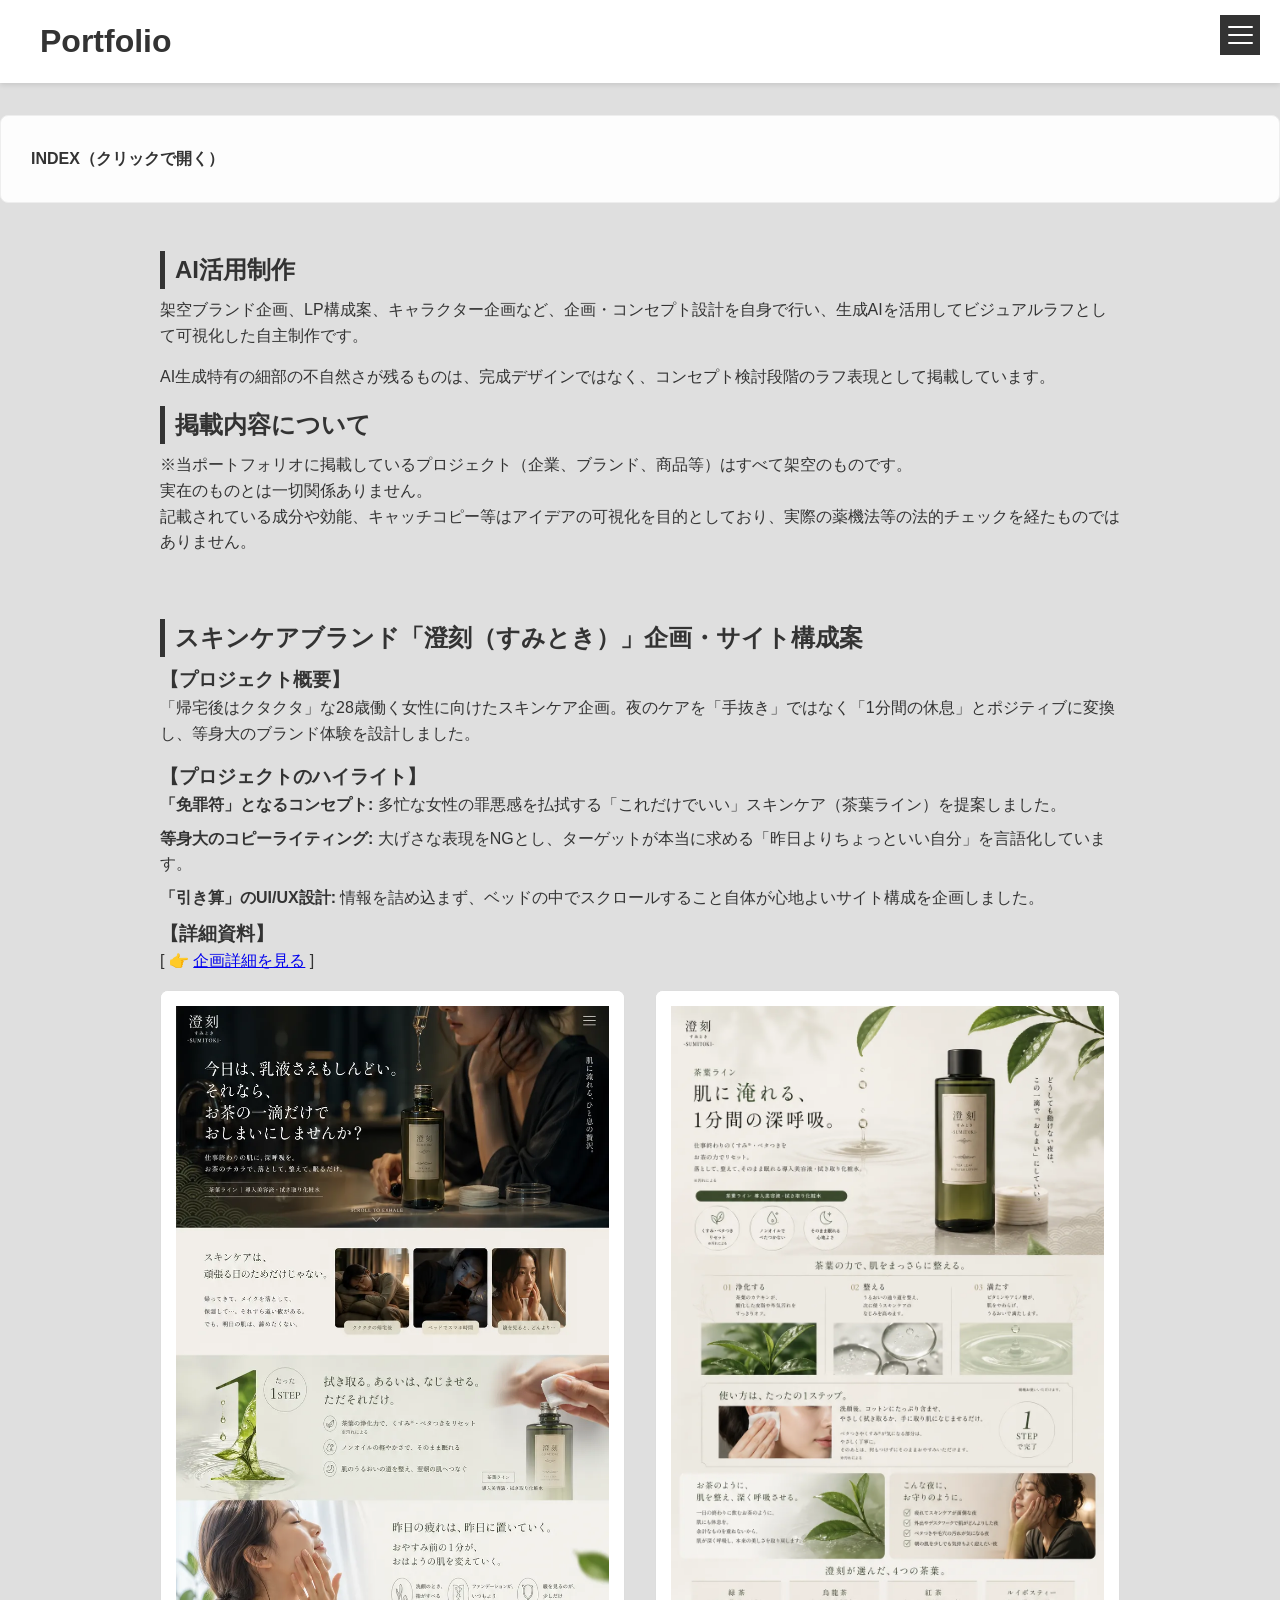
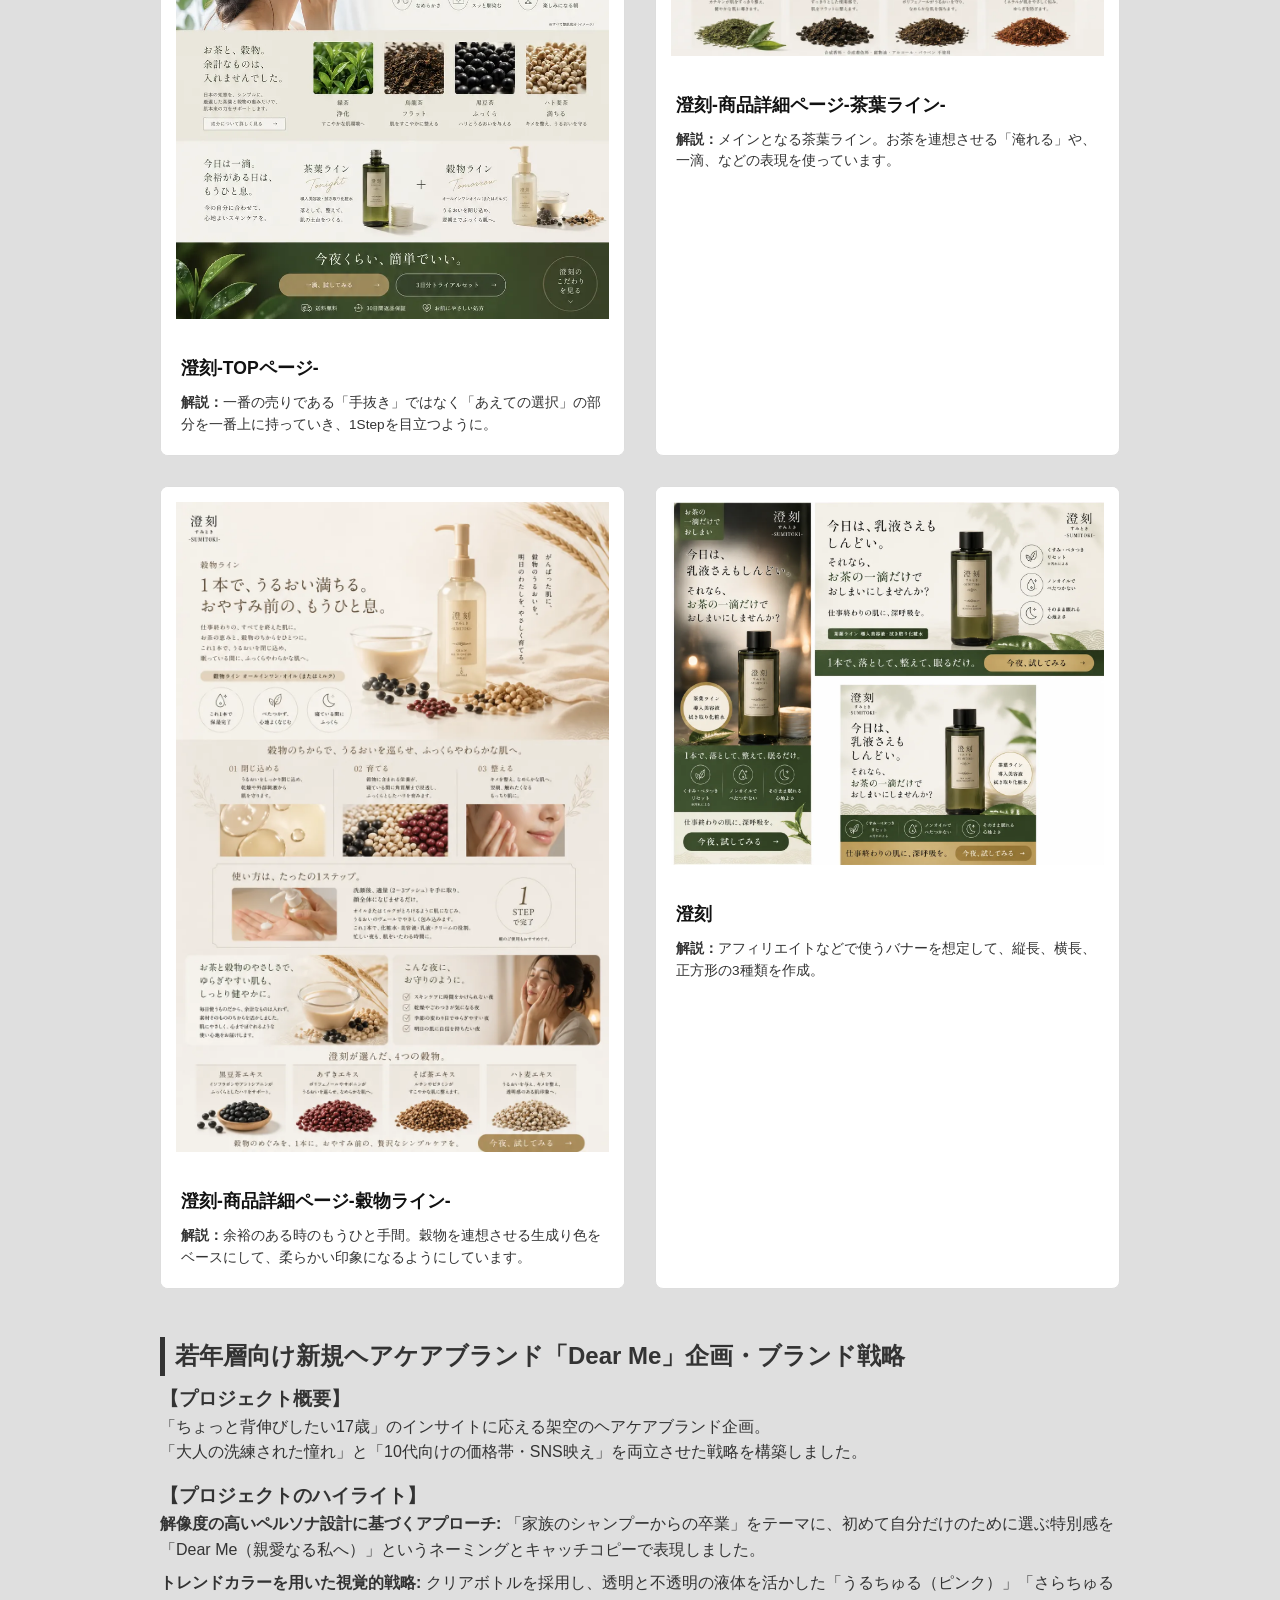
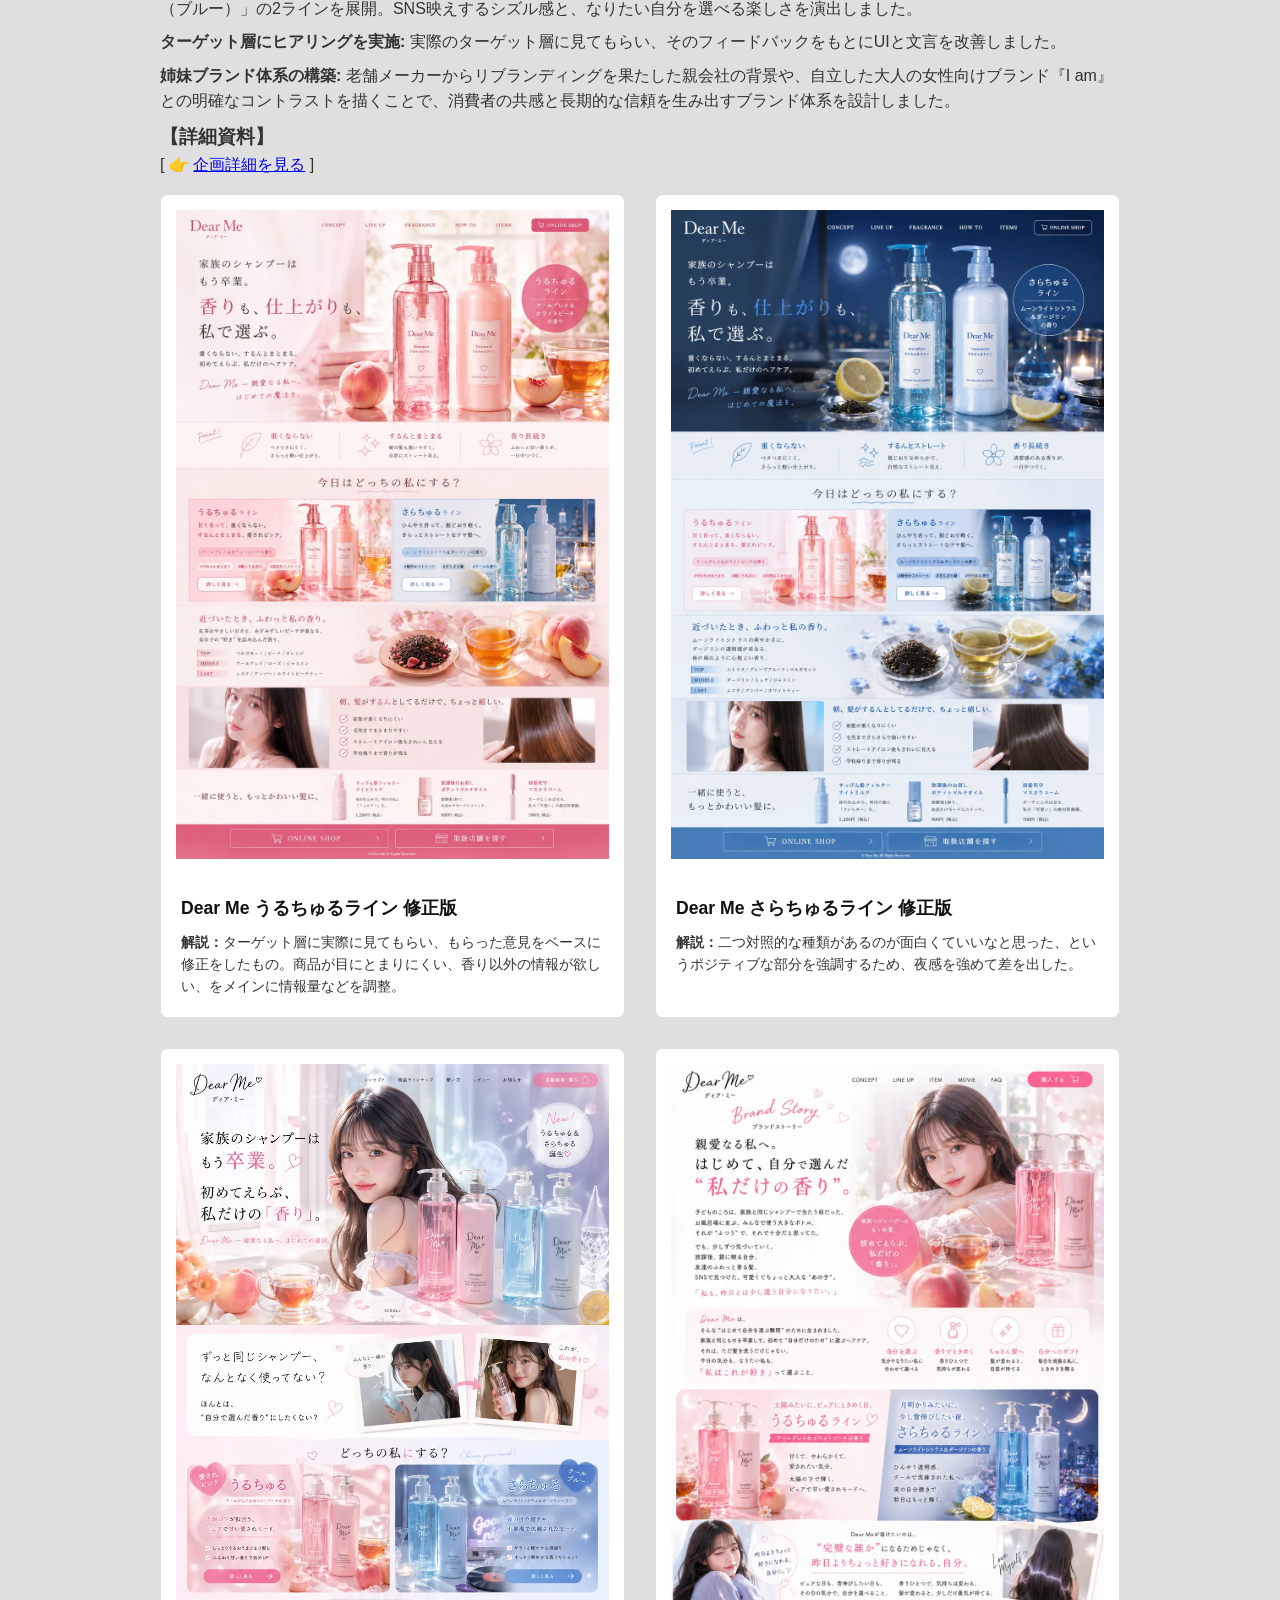
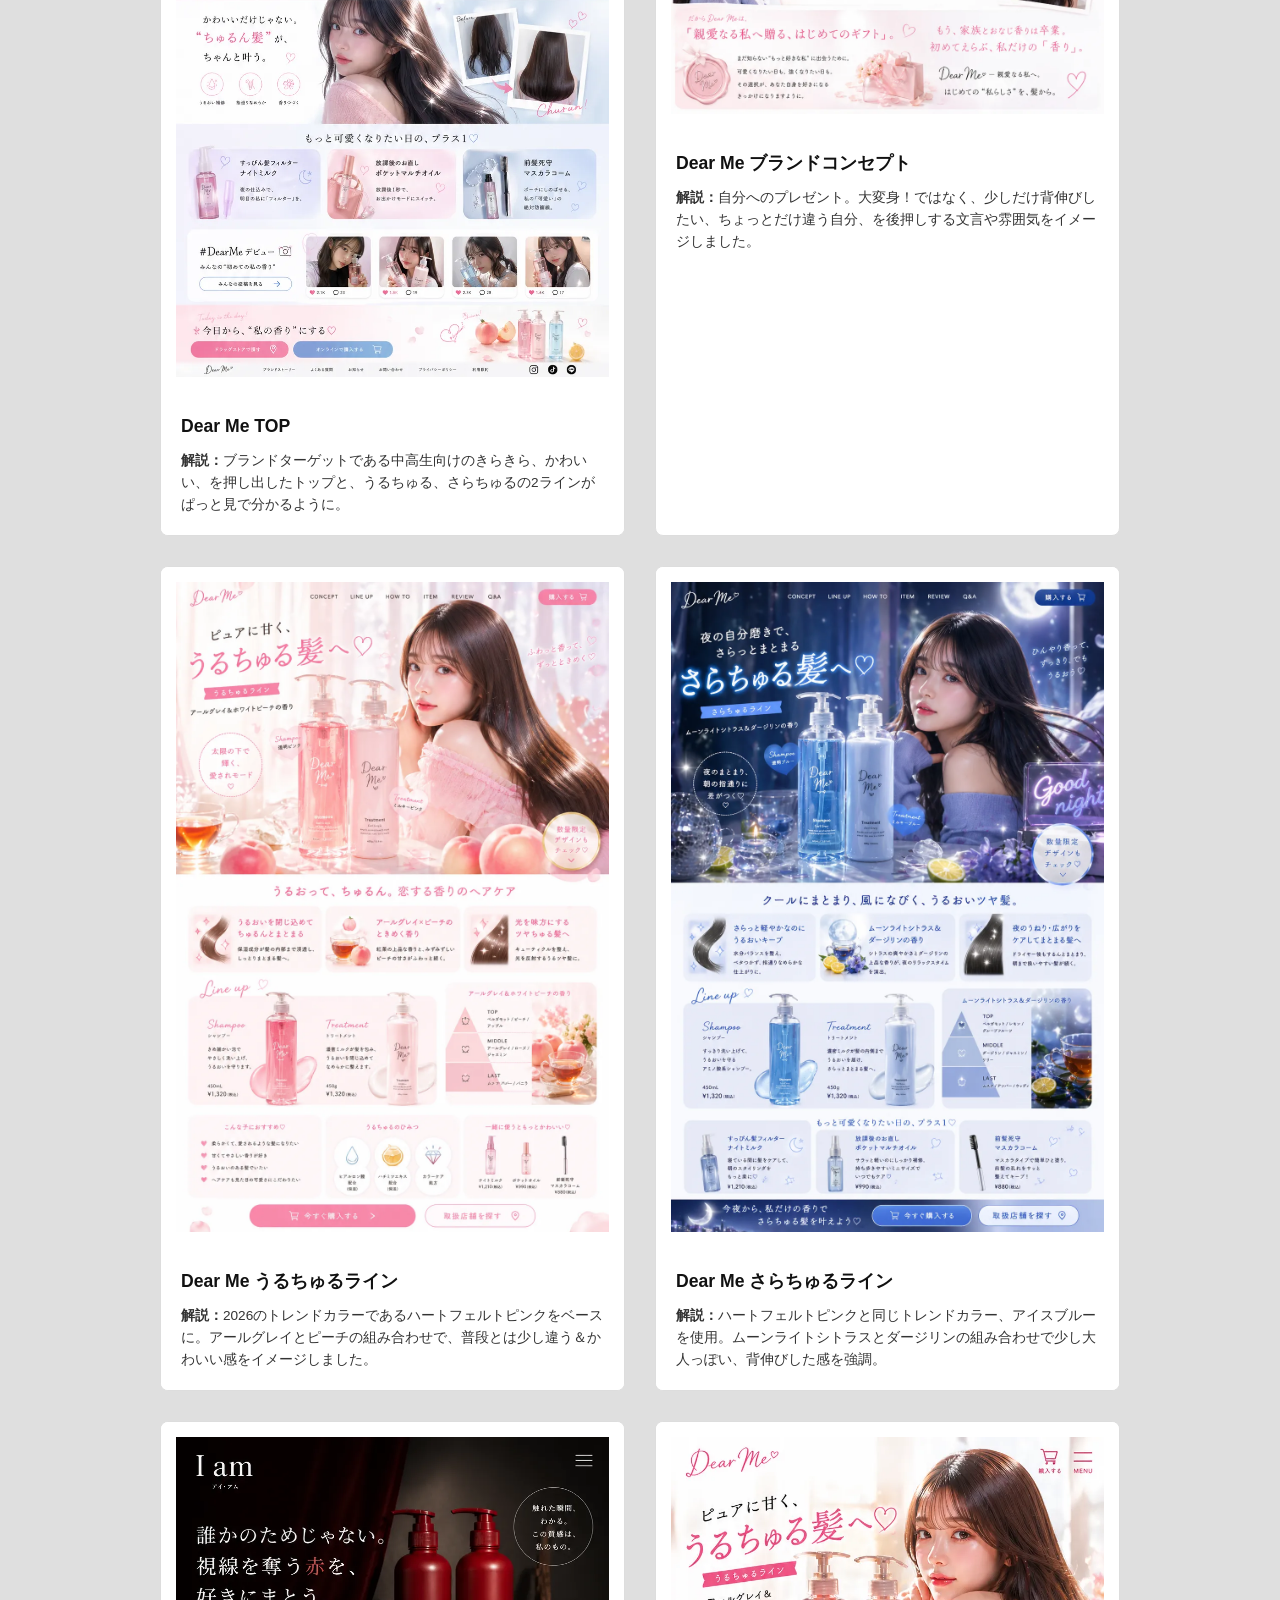
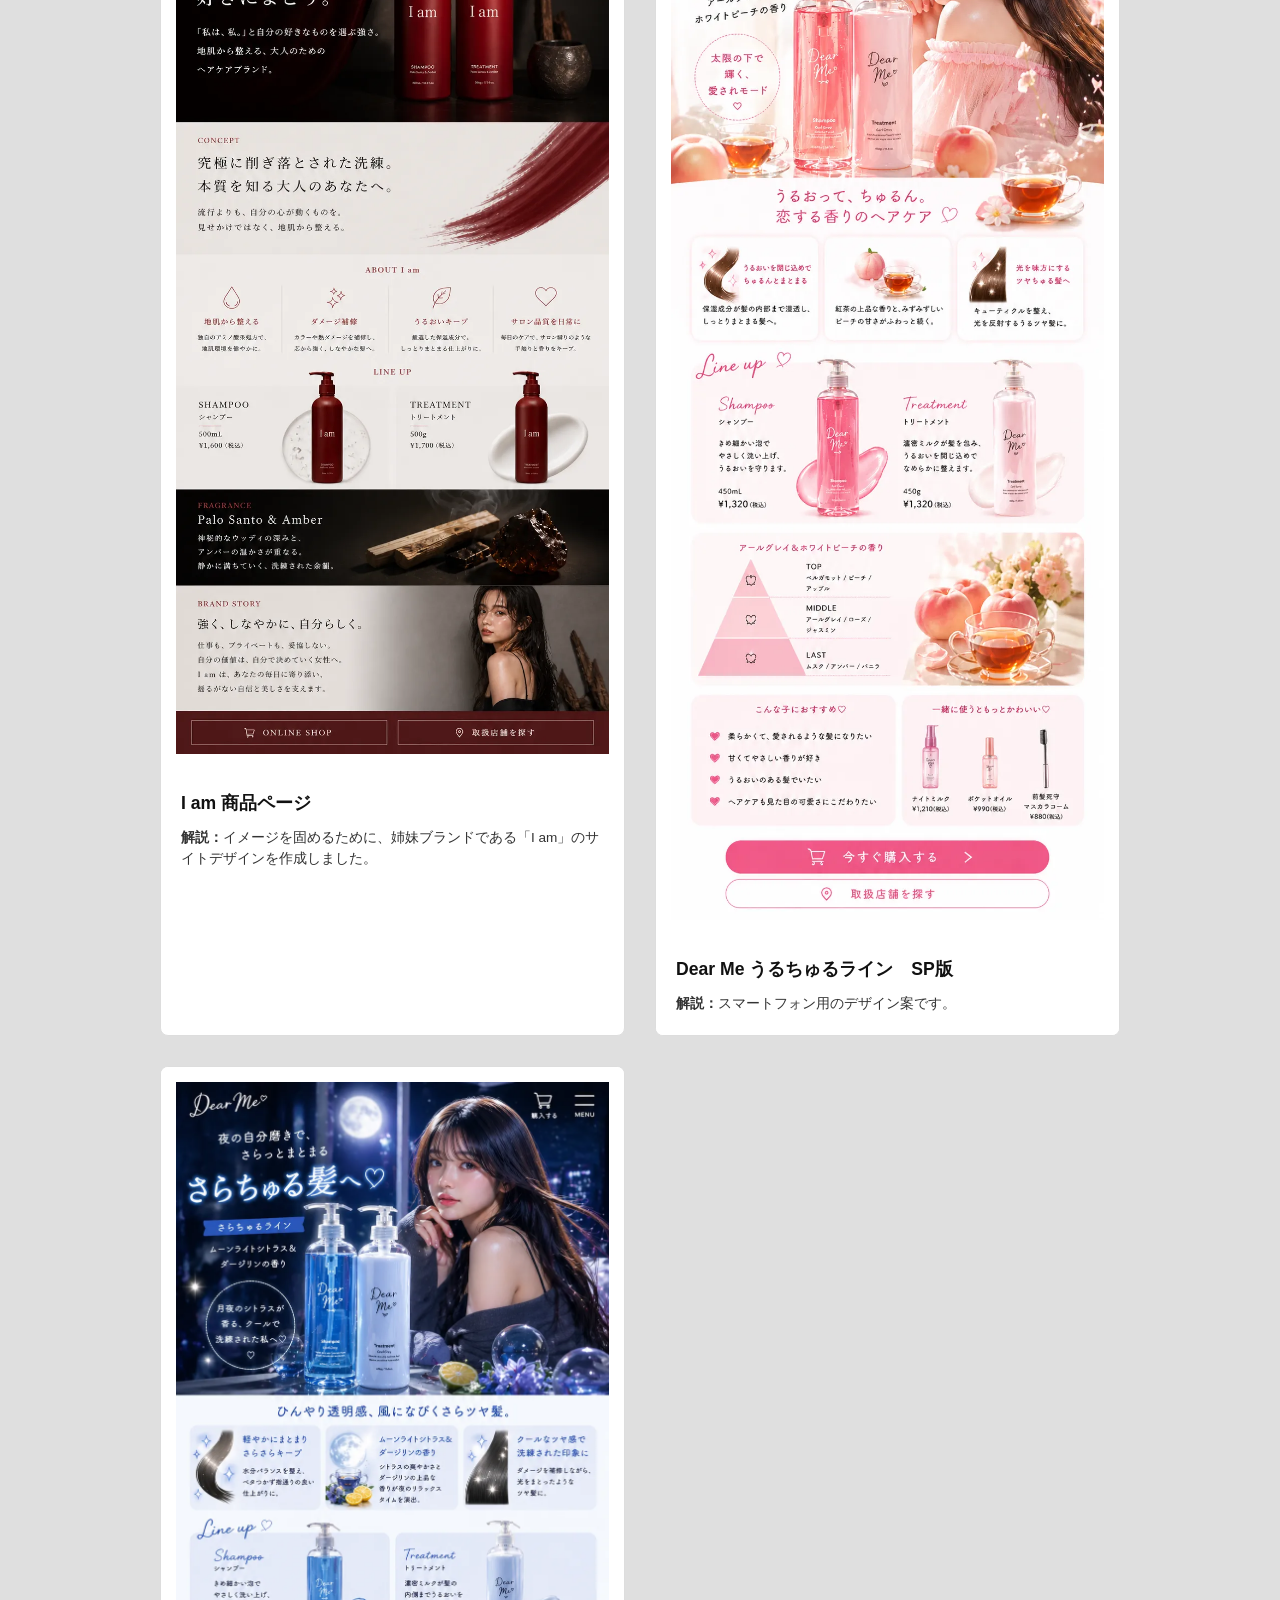
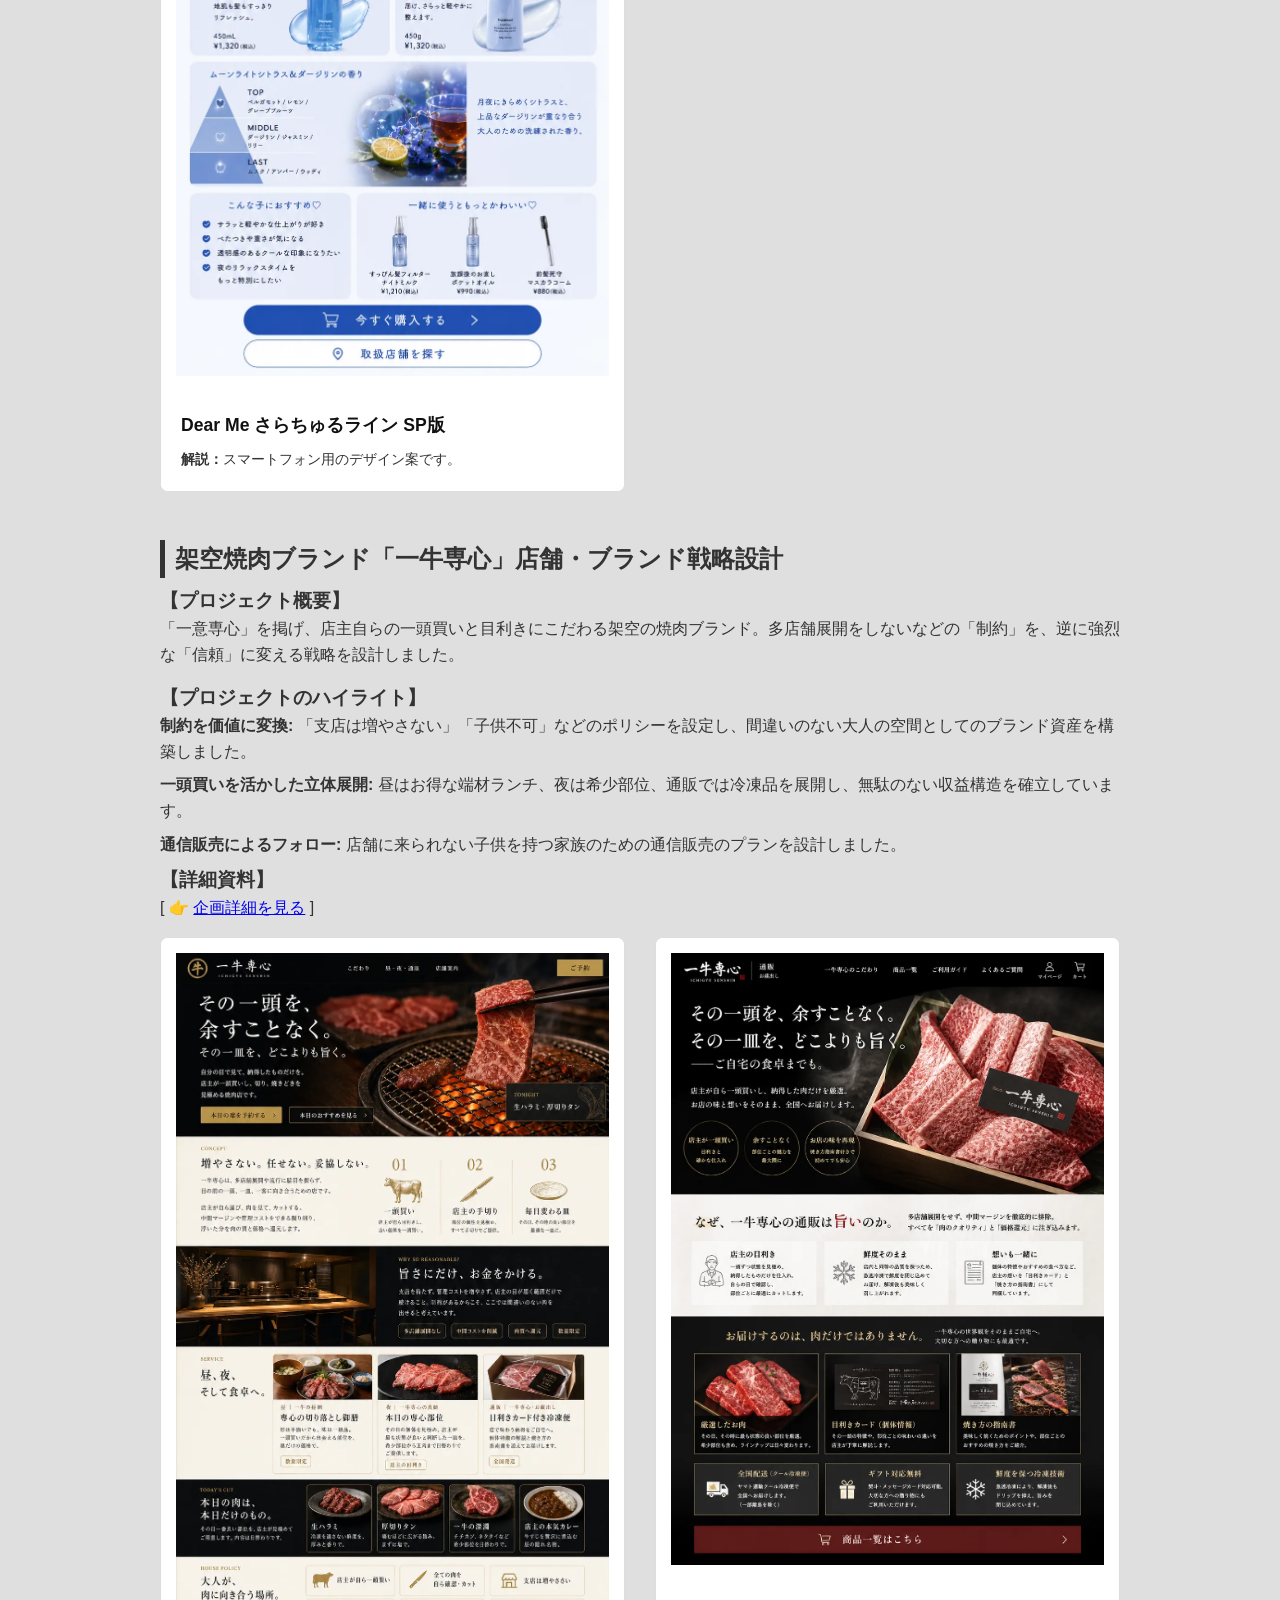
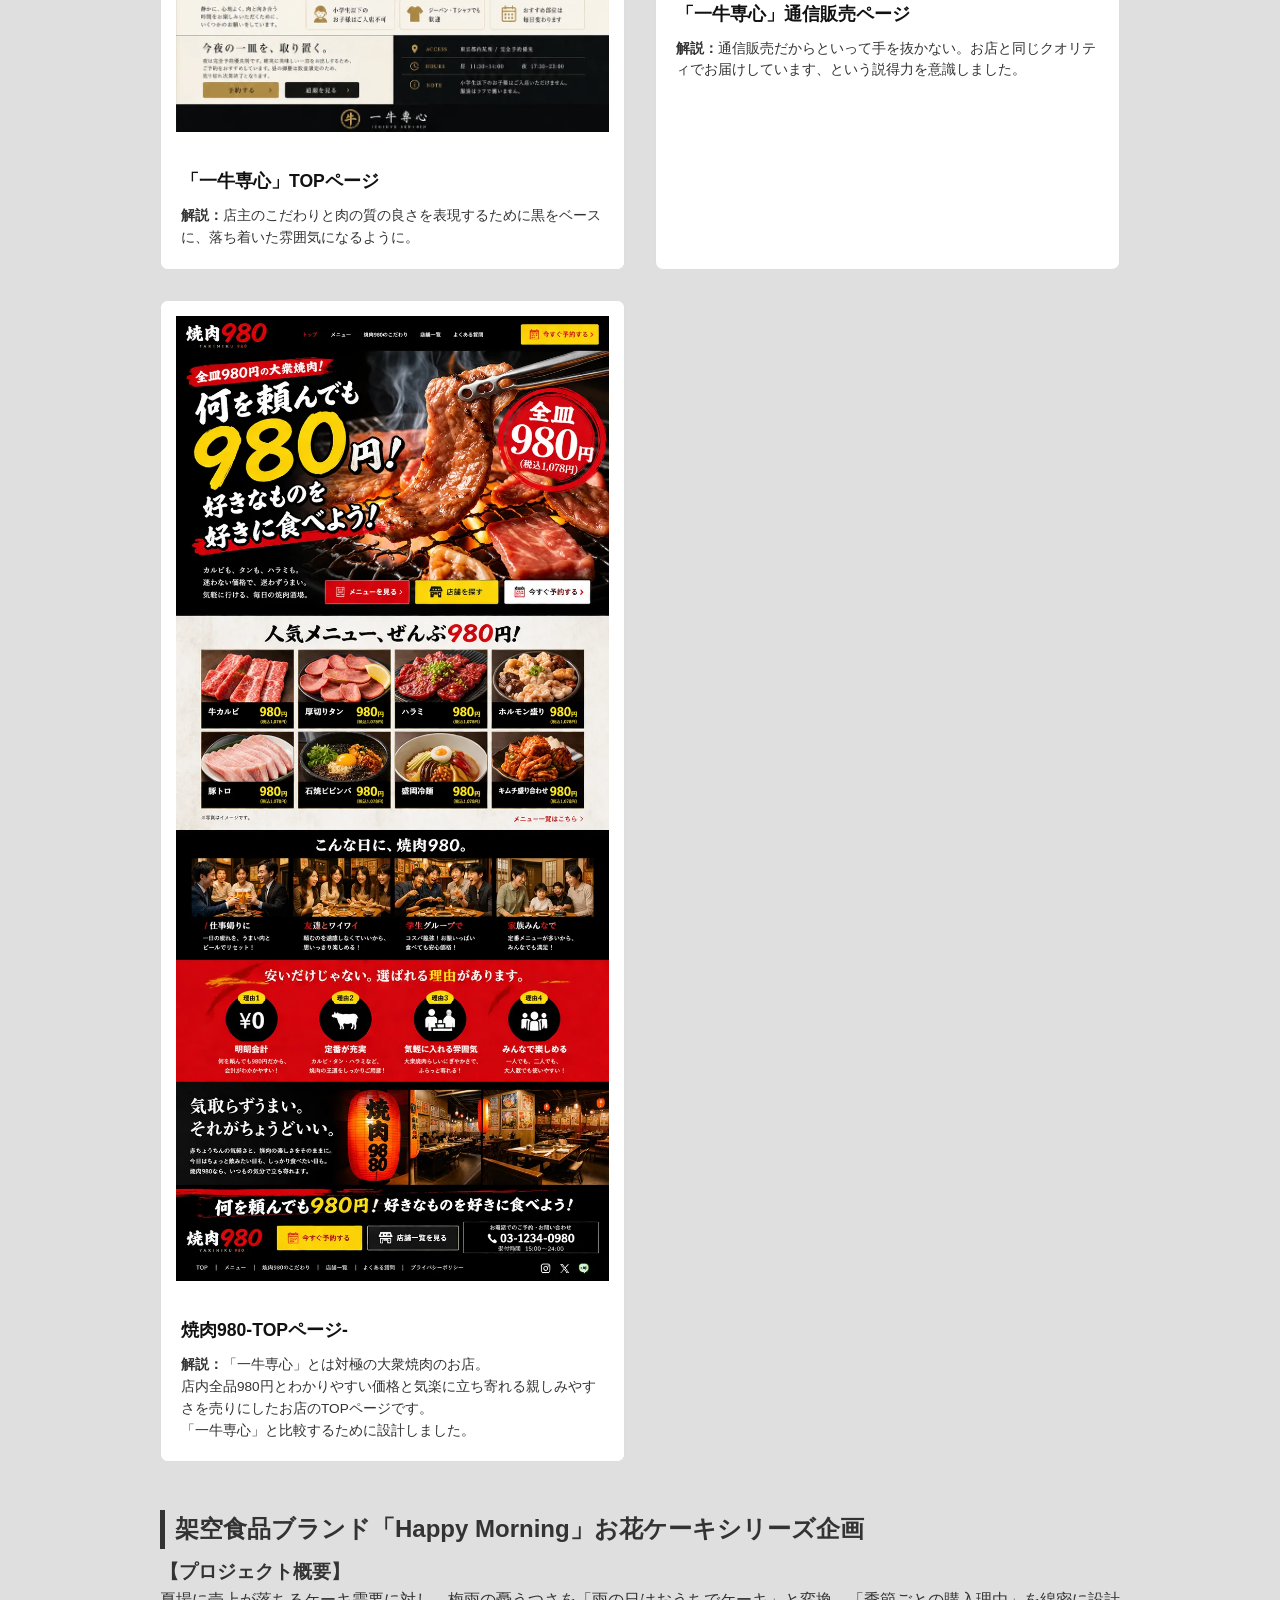
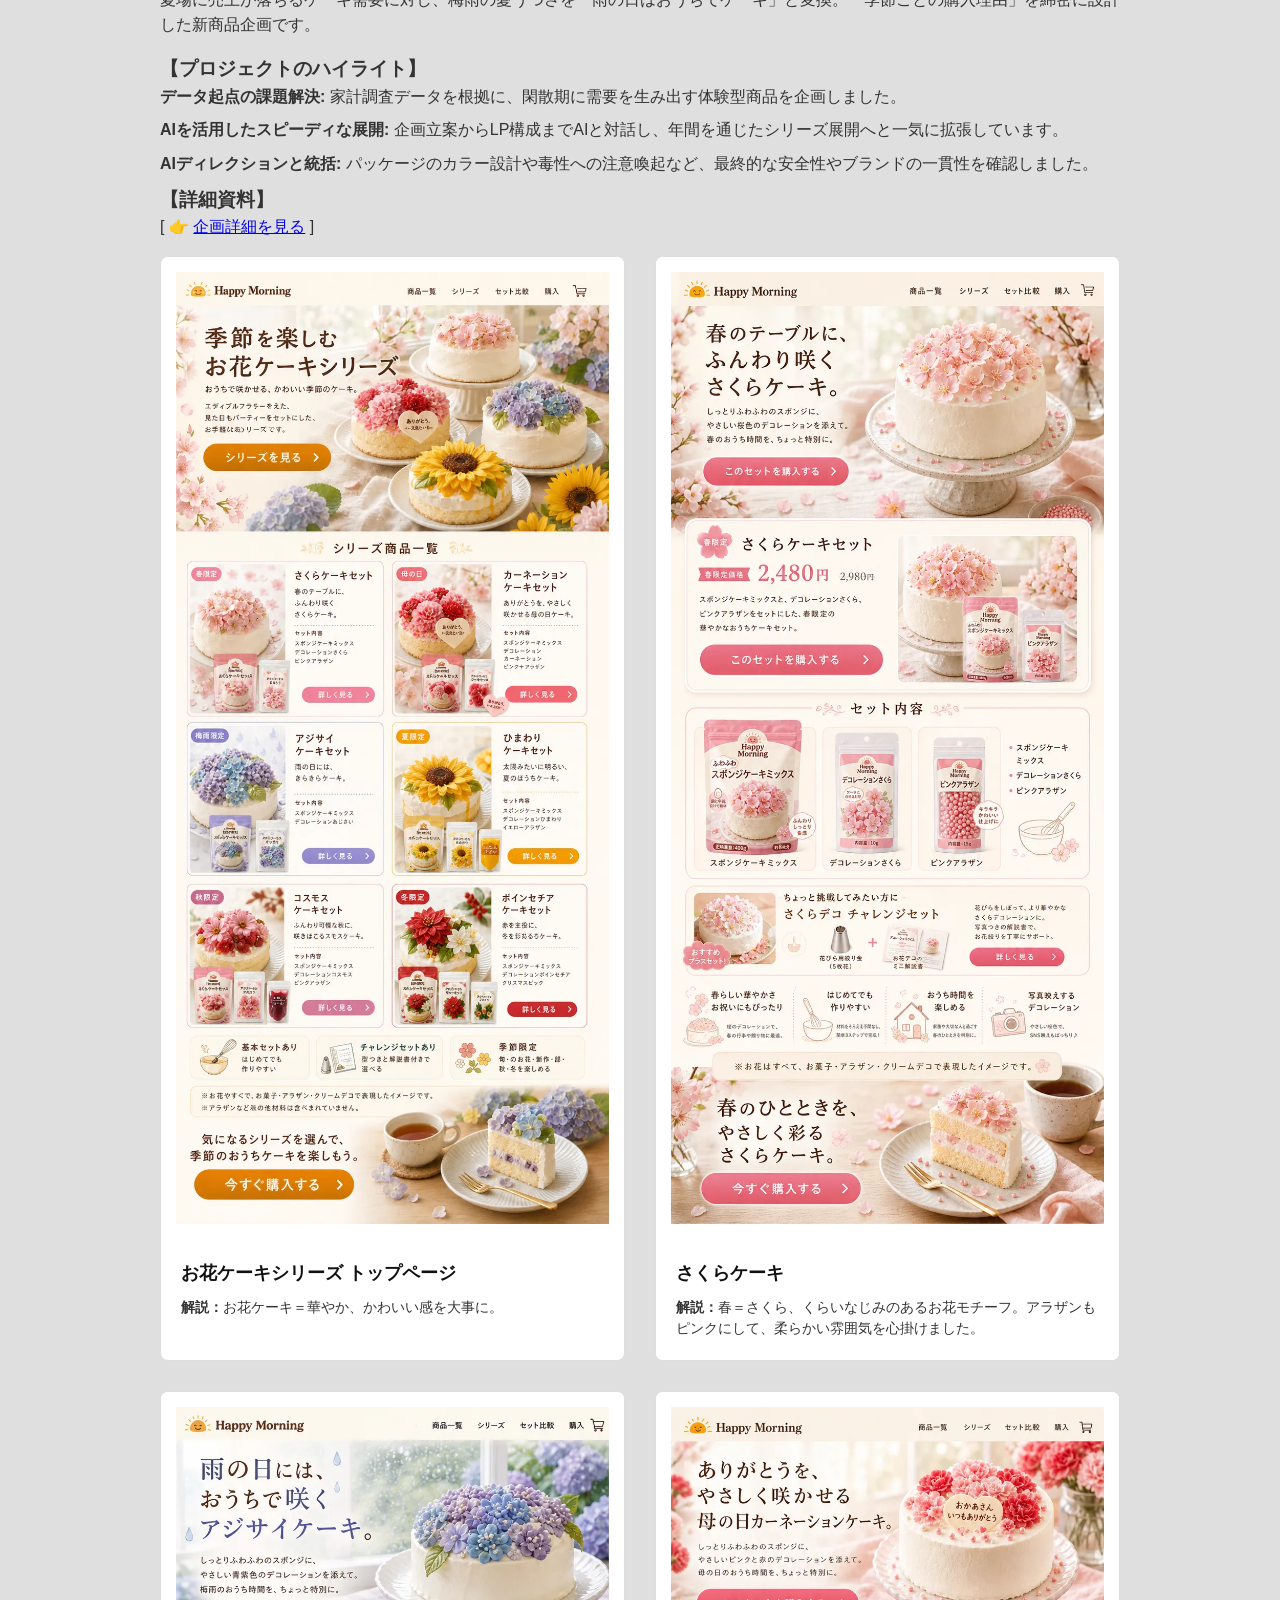
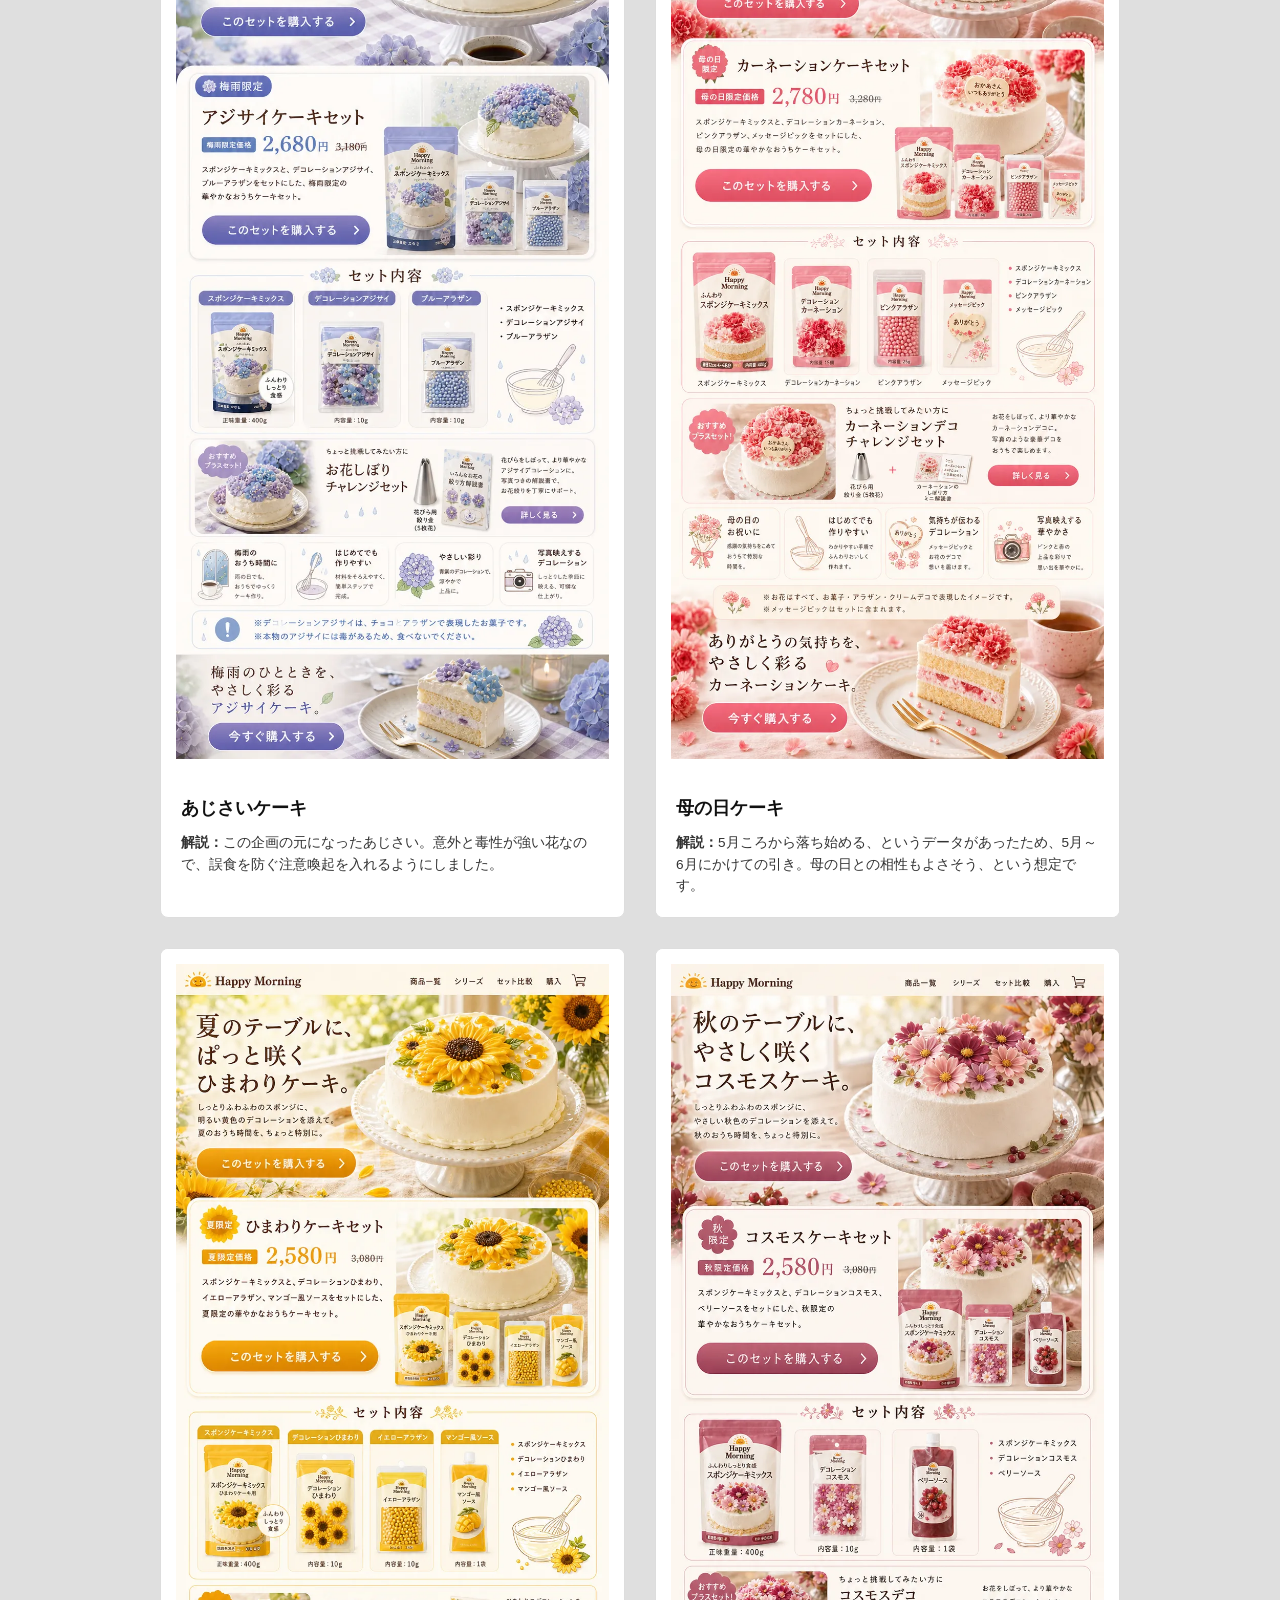
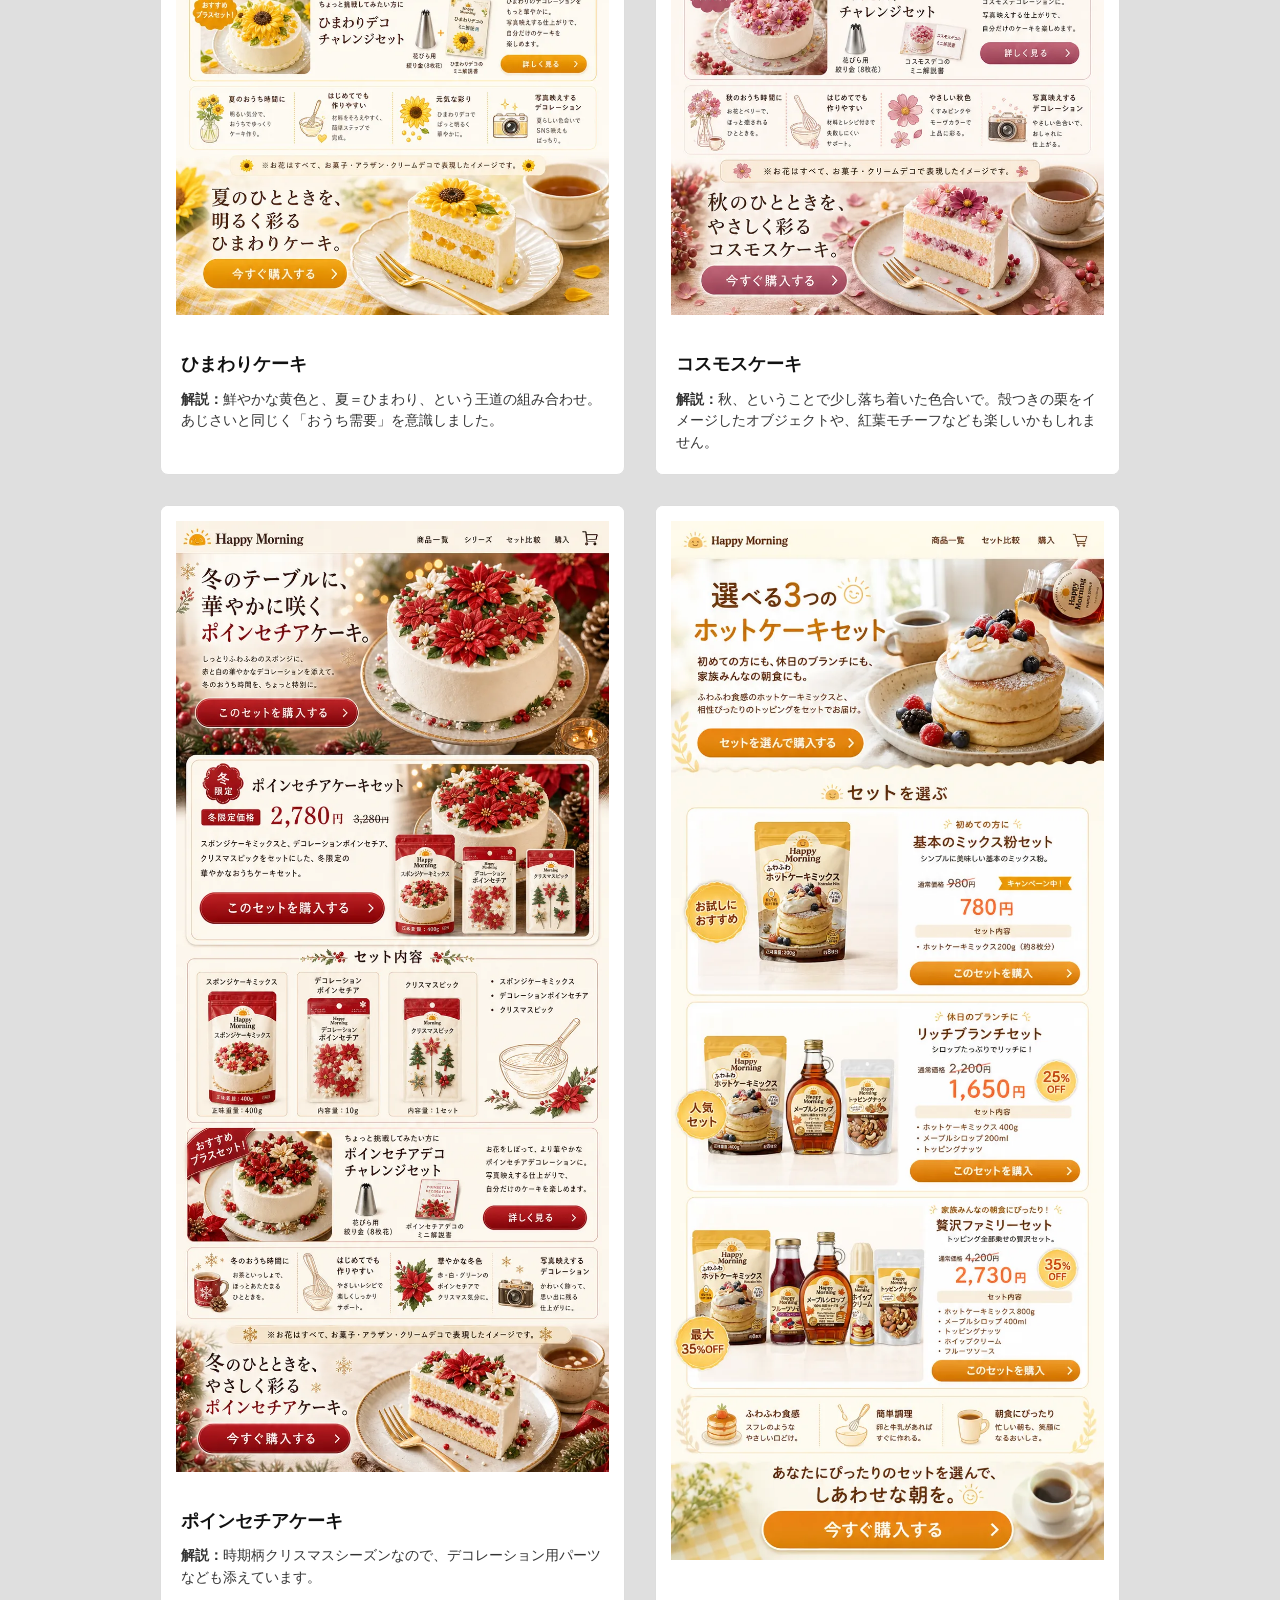
==== commit c7731dde: "「Dear Me」のハイライトに、実際のターゲット層にヒアリングしたことを追記。" ====
--- a/ai-works.html
+++ b/ai-works.html
@@ -159,6 +159,7 @@
                 <ul class="ai-spec">
                     <li><span>解像度の高いペルソナ設計に基づくアプローチ:</span> 「家族のシャンプーからの卒業」をテーマに、初めて自分だけのために選ぶ特別感を「Dear Me（親愛なる私へ）」というネーミングとキャッチコピーで表現しました。</li>
                     <li><span>トレンドカラーを用いた視覚的戦略:</span> クリアボトルを採用し、透明と不透明の液体を活かした「うるちゅる（ピンク）」「さらちゅる（ブルー）」の2ラインを展開。SNS映えするシズル感と、なりたい自分を選べる楽しさを演出しました。</li>
+                    <li><span>ターゲット層にヒアリングを実施:</span> 実際のターゲット層に見てもらい、そのフィードバックをもとにUIと文言を改善しました。</li>
                     <li><span>姉妹ブランド体系の構築:</span> 老舗メーカーからリブランディングを果たした親会社の背景や、自立した大人の女性向けブランド『I am』との明確なコントラストを描くことで、消費者の共感と長期的な信頼を生み出すブランド体系を設計しました。</li>
                 </ul>
                 <h3>【詳細資料】</h3>
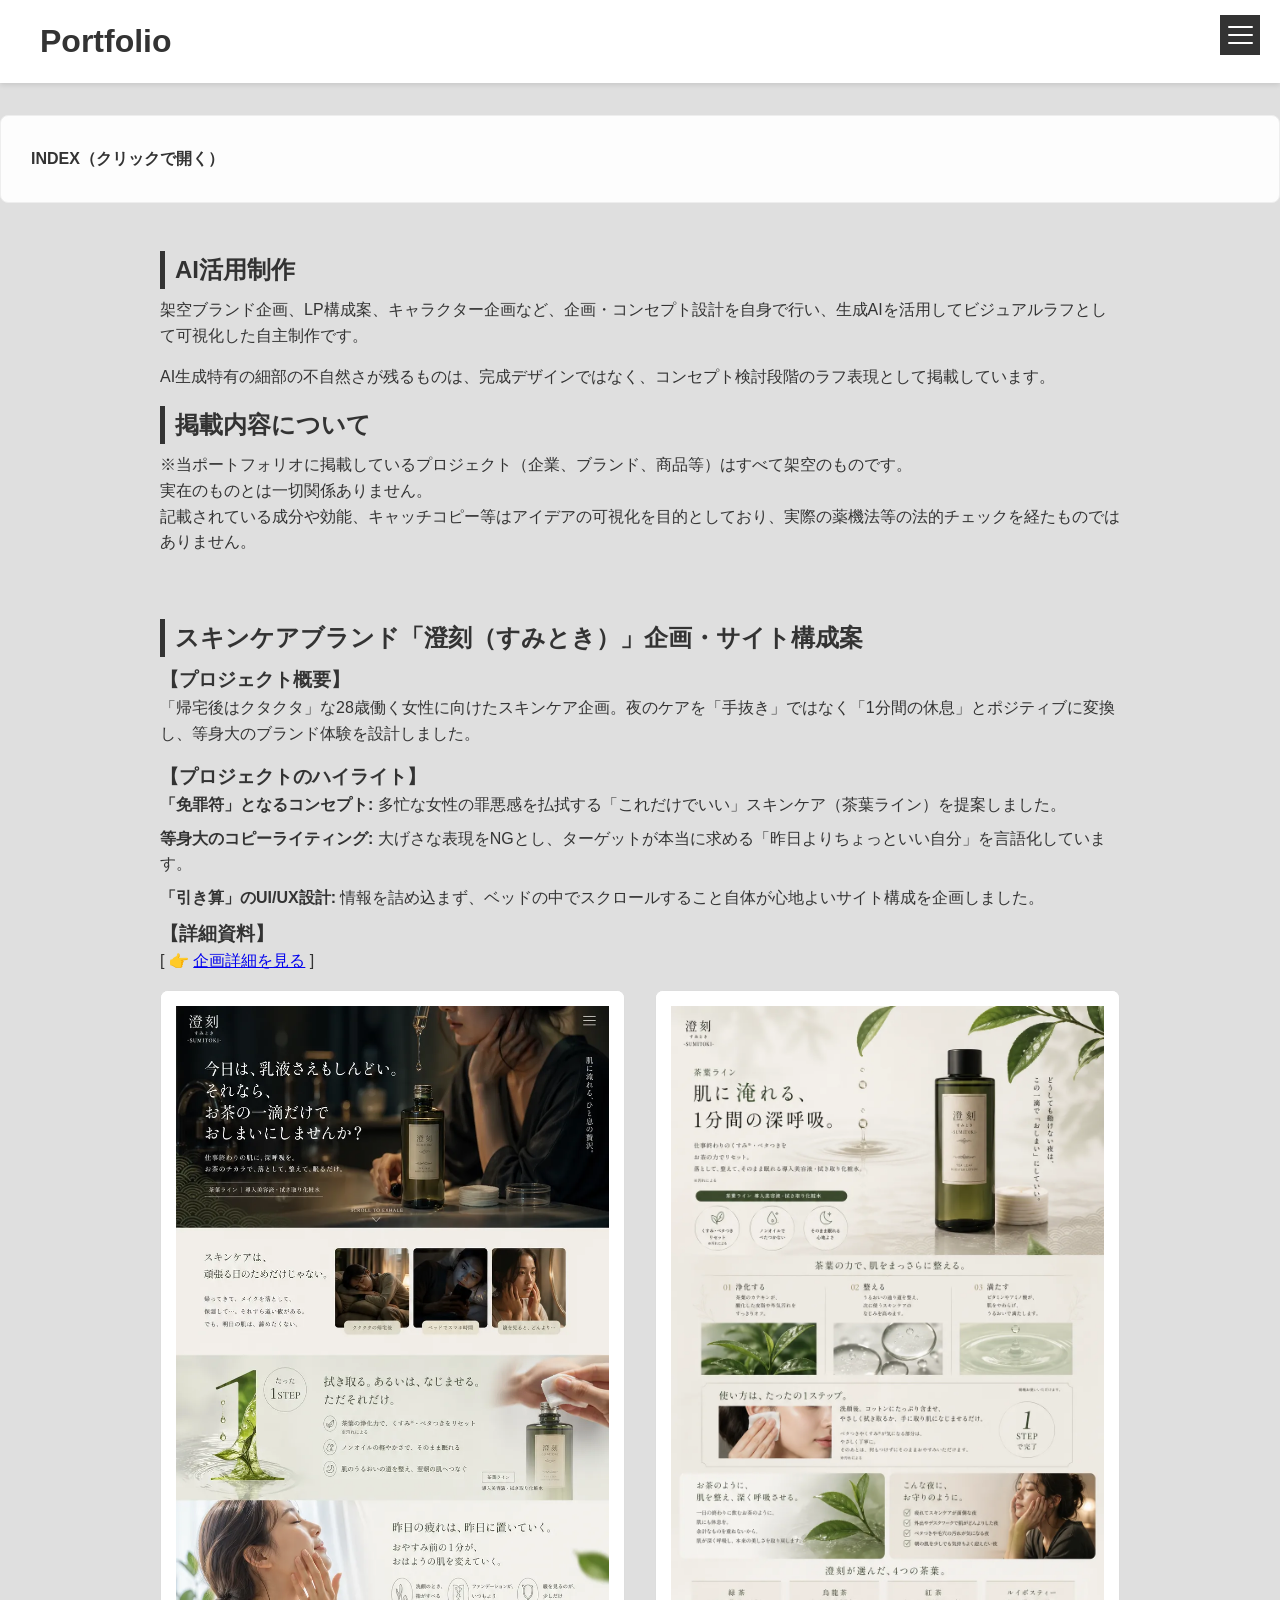
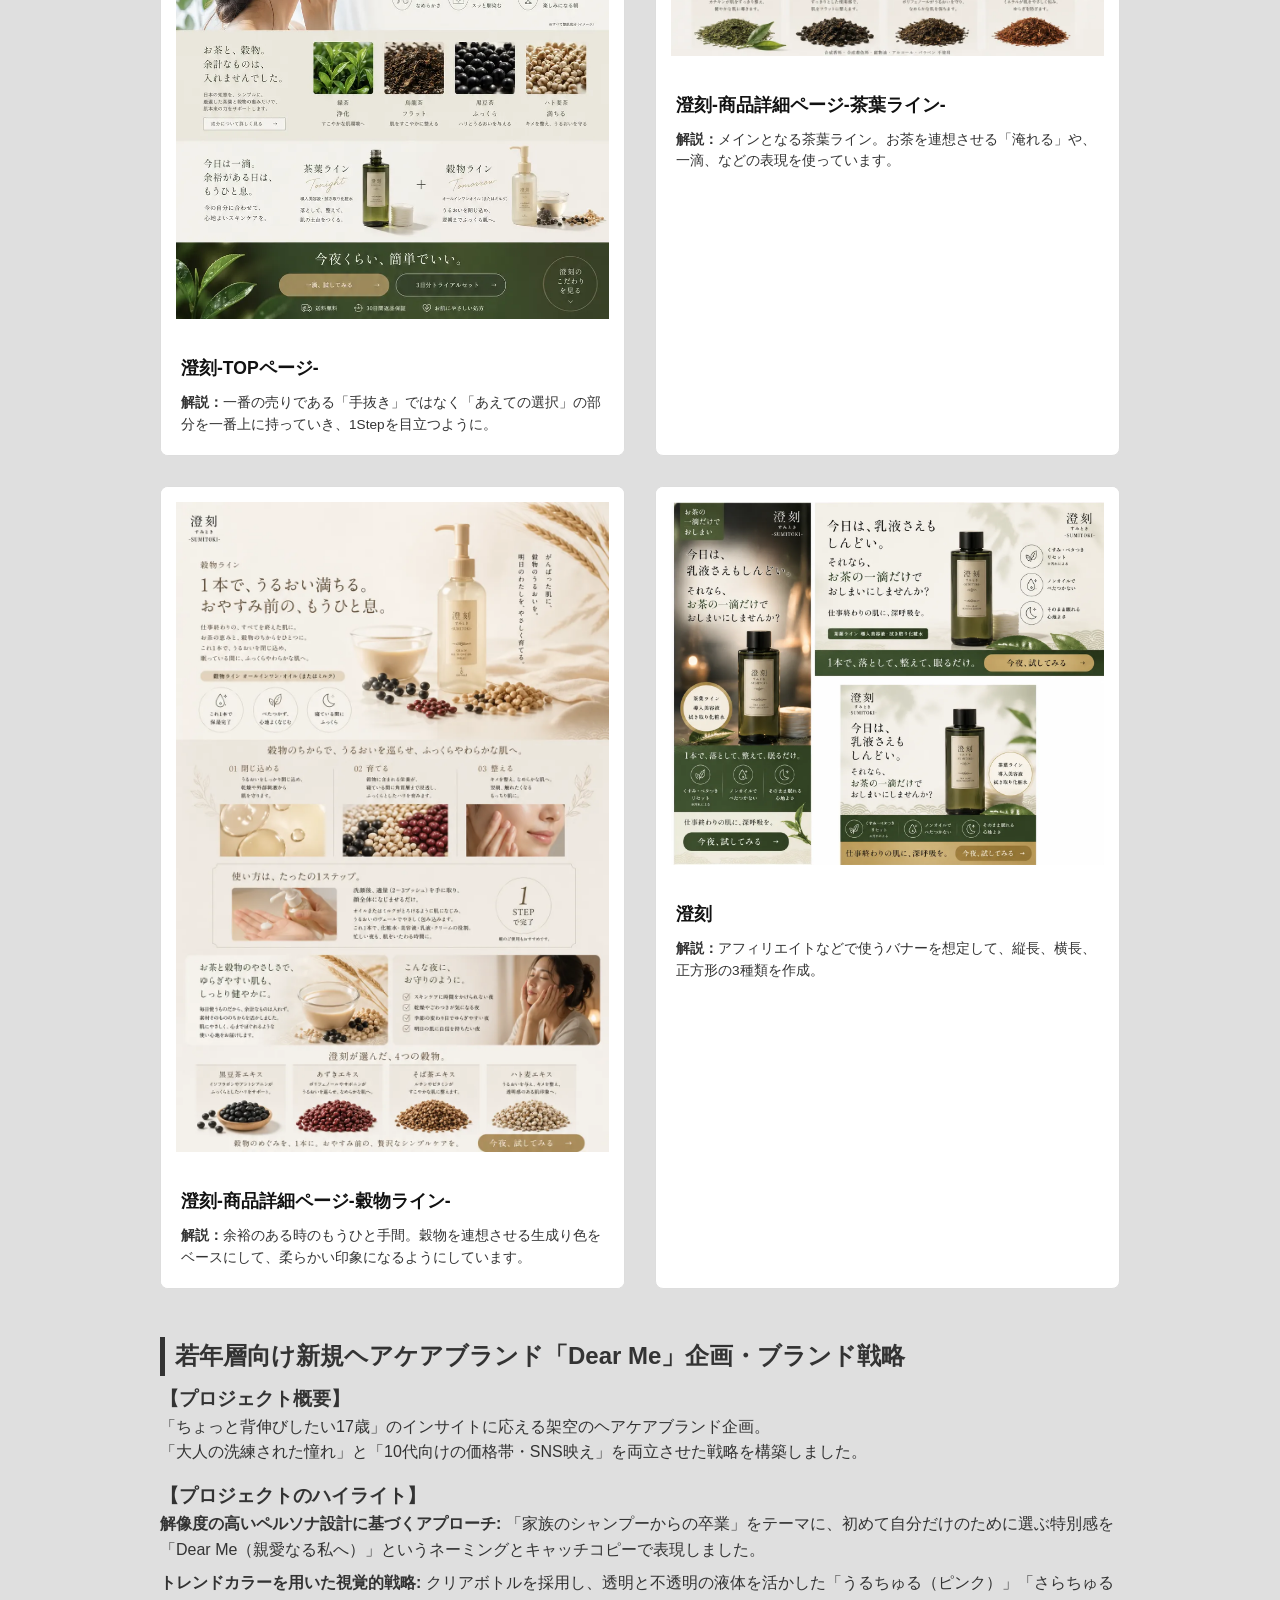
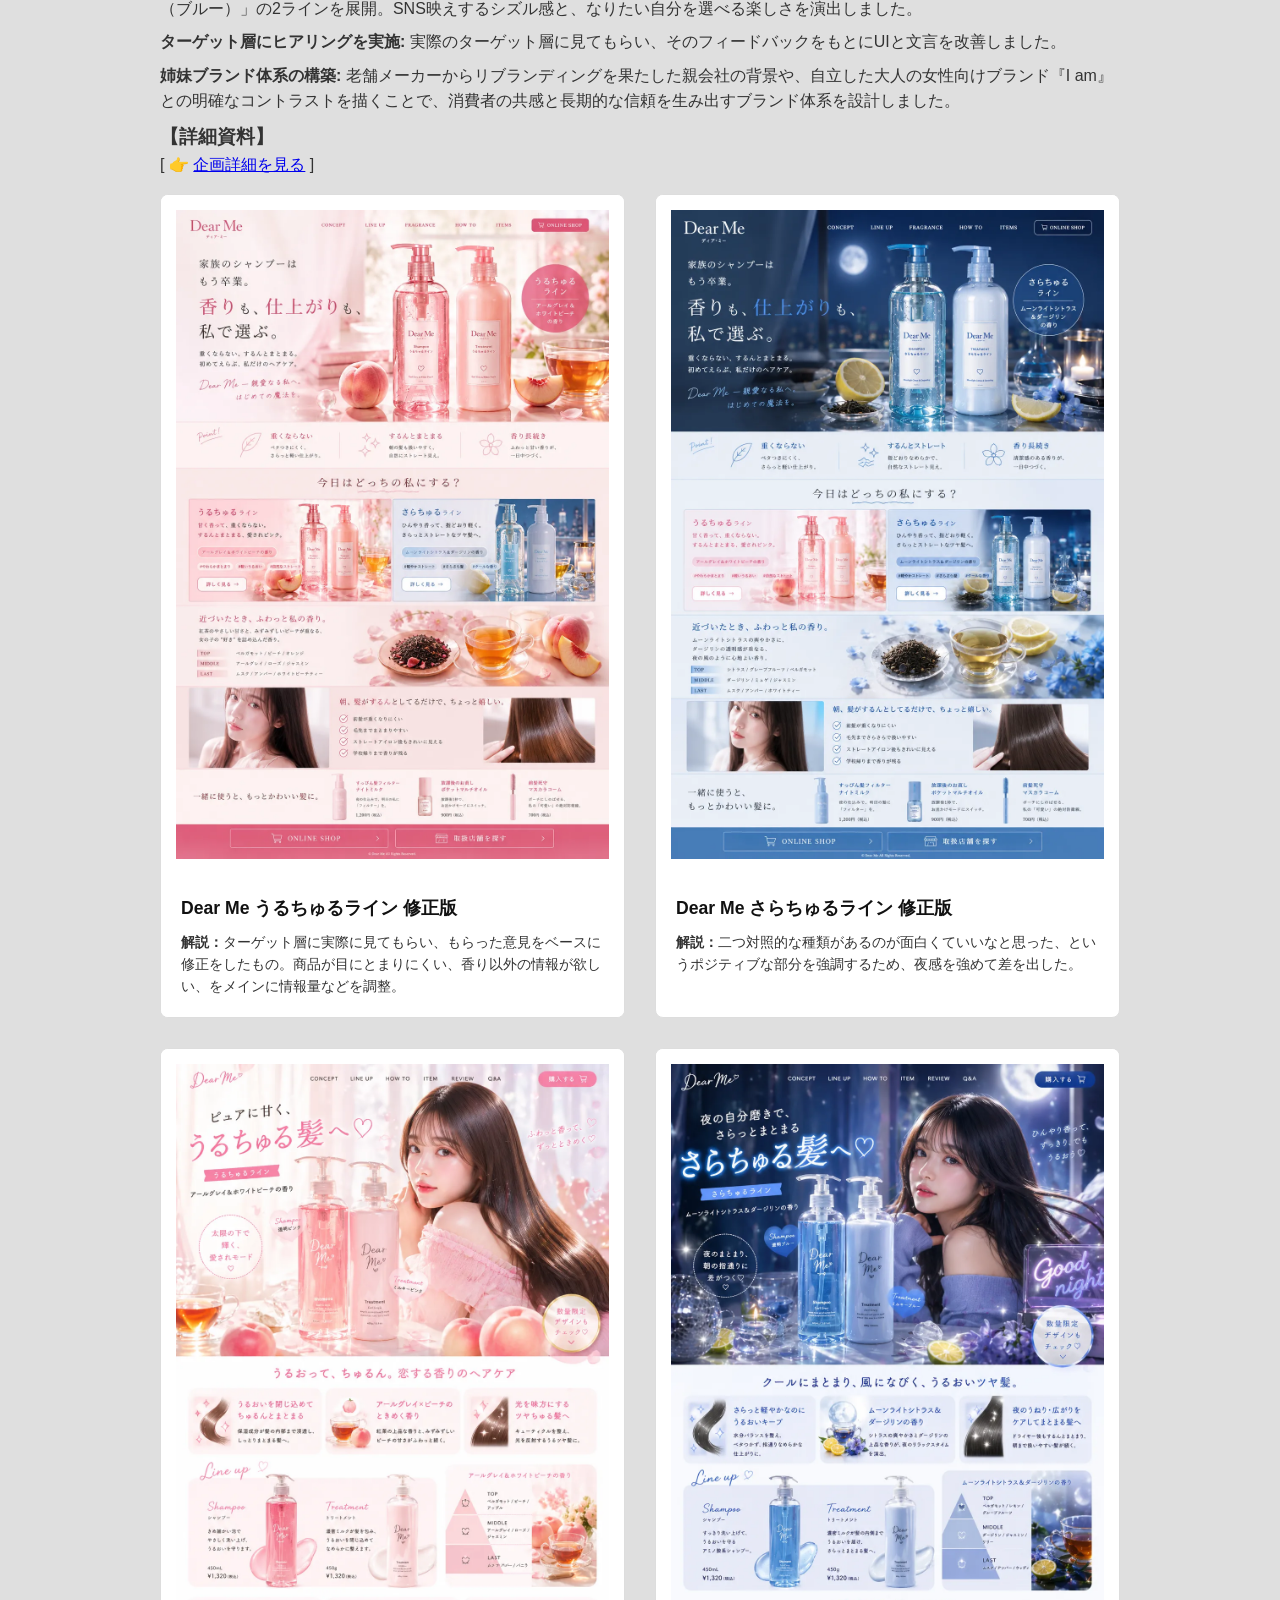
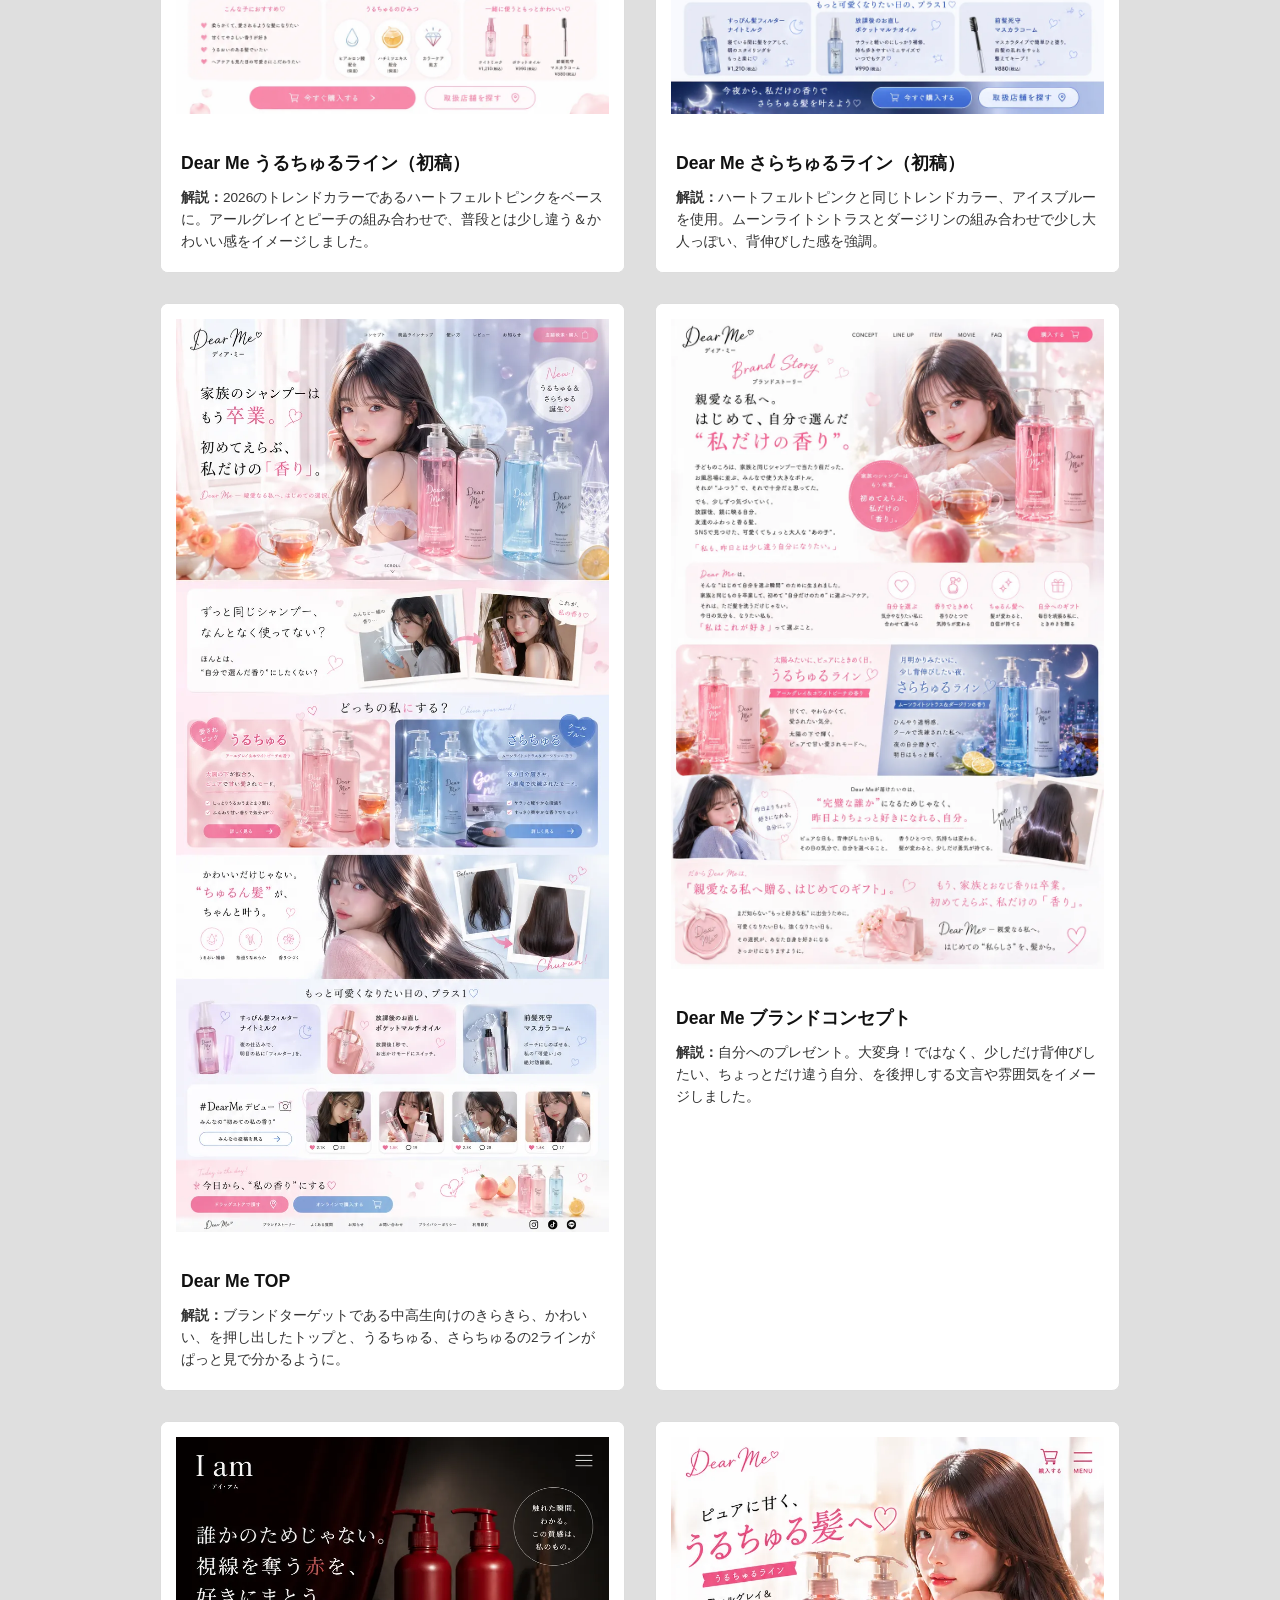
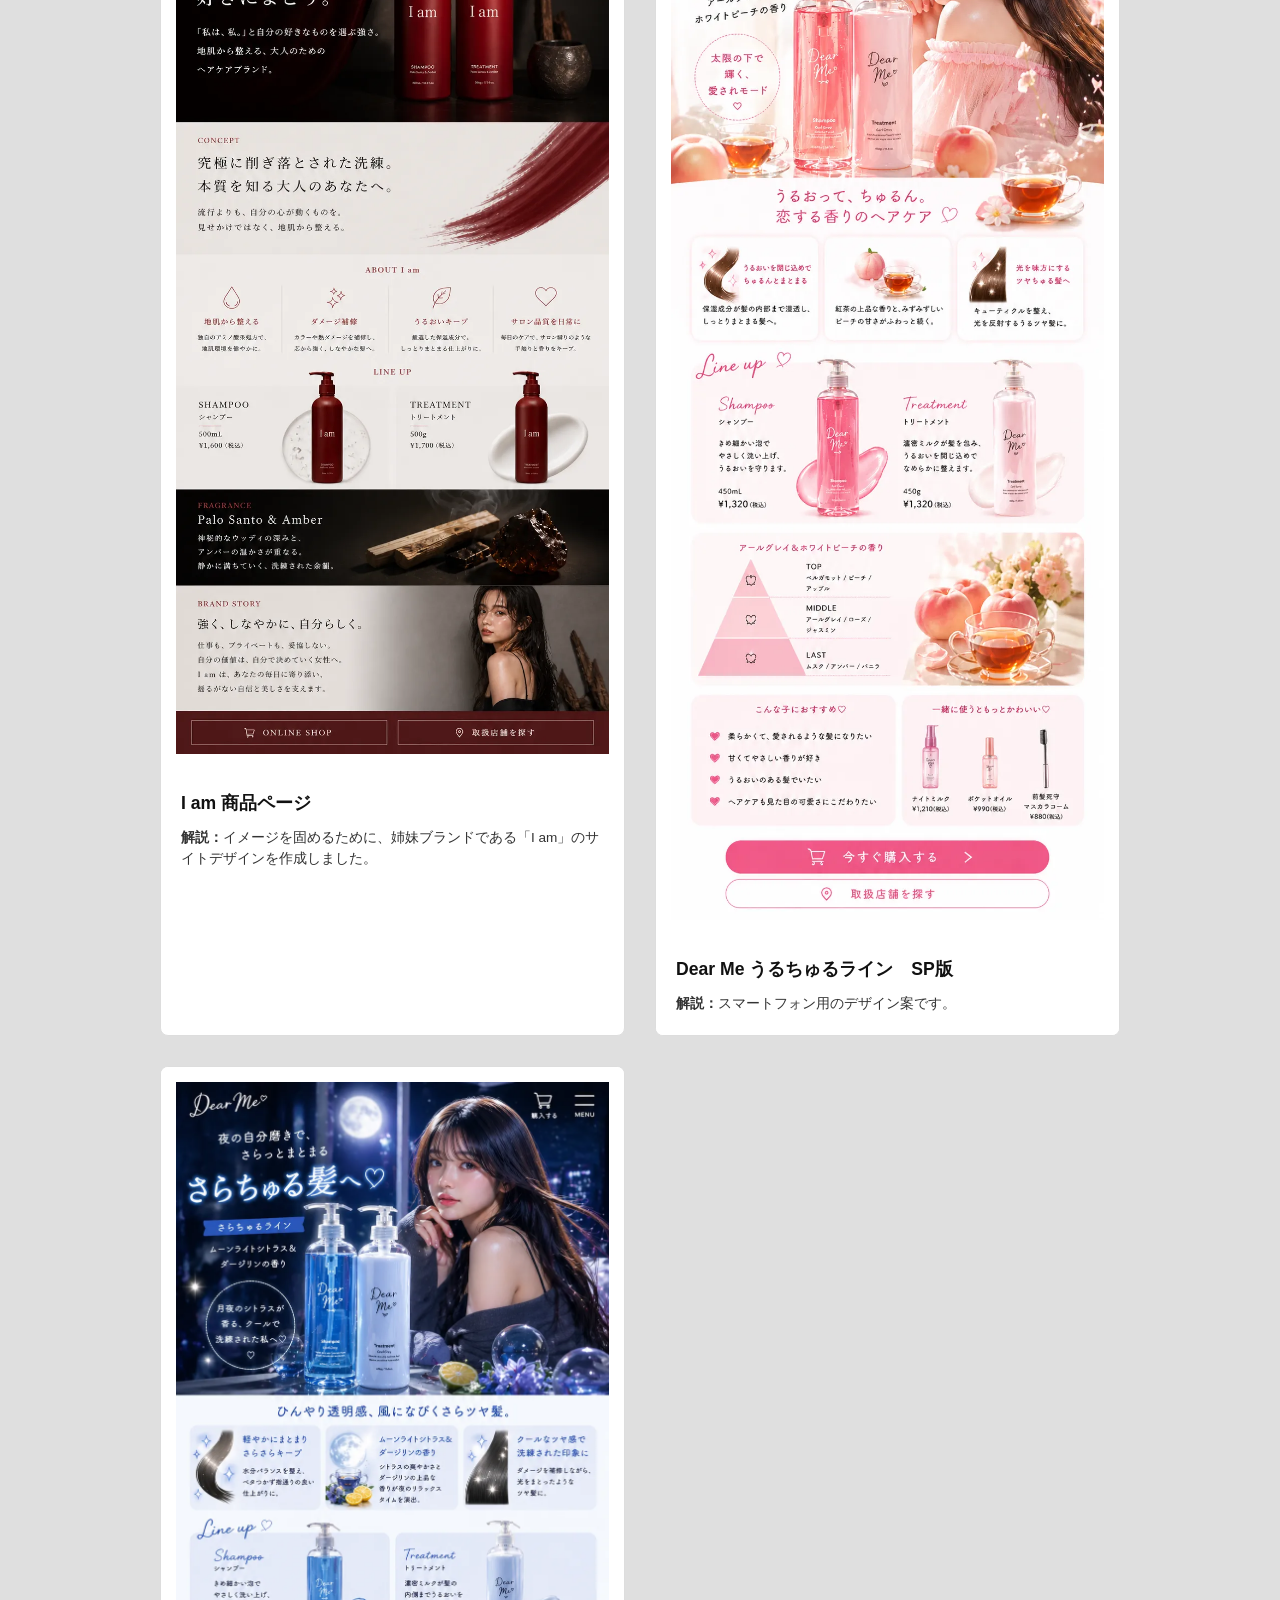
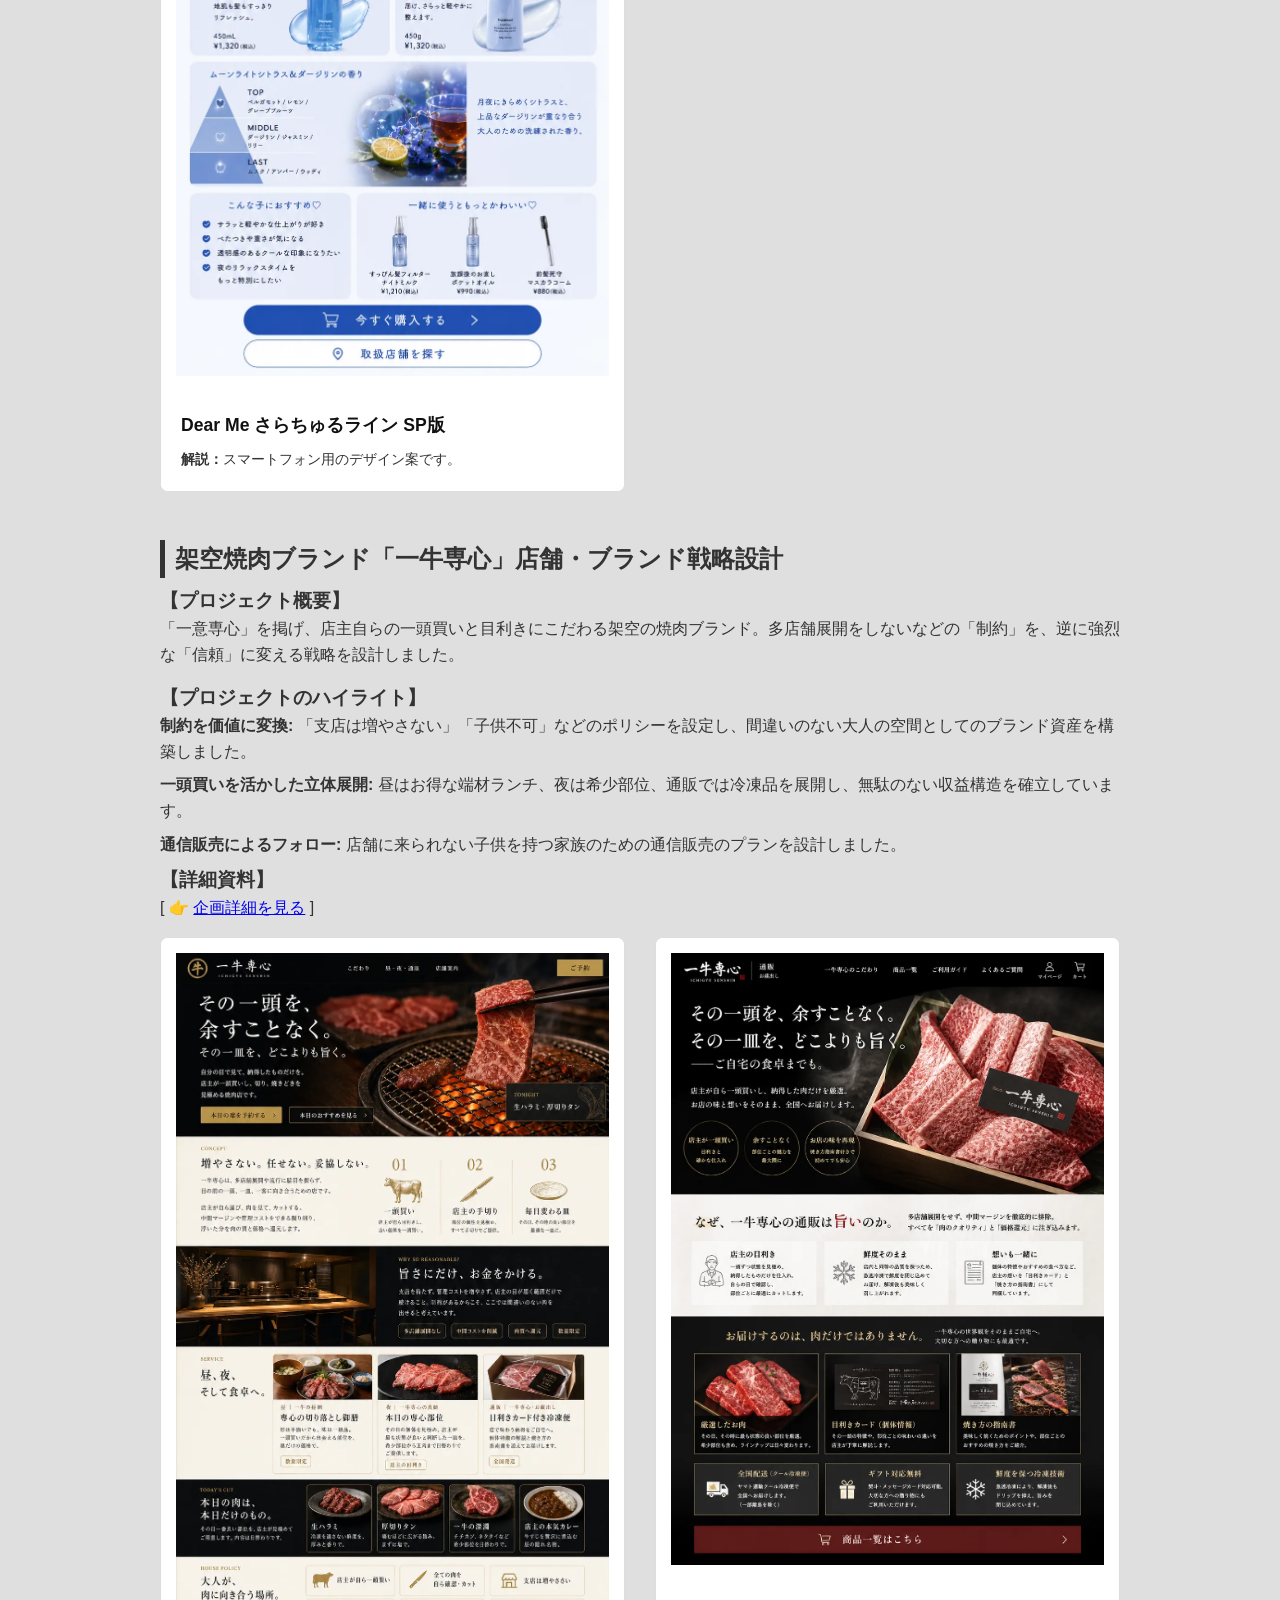
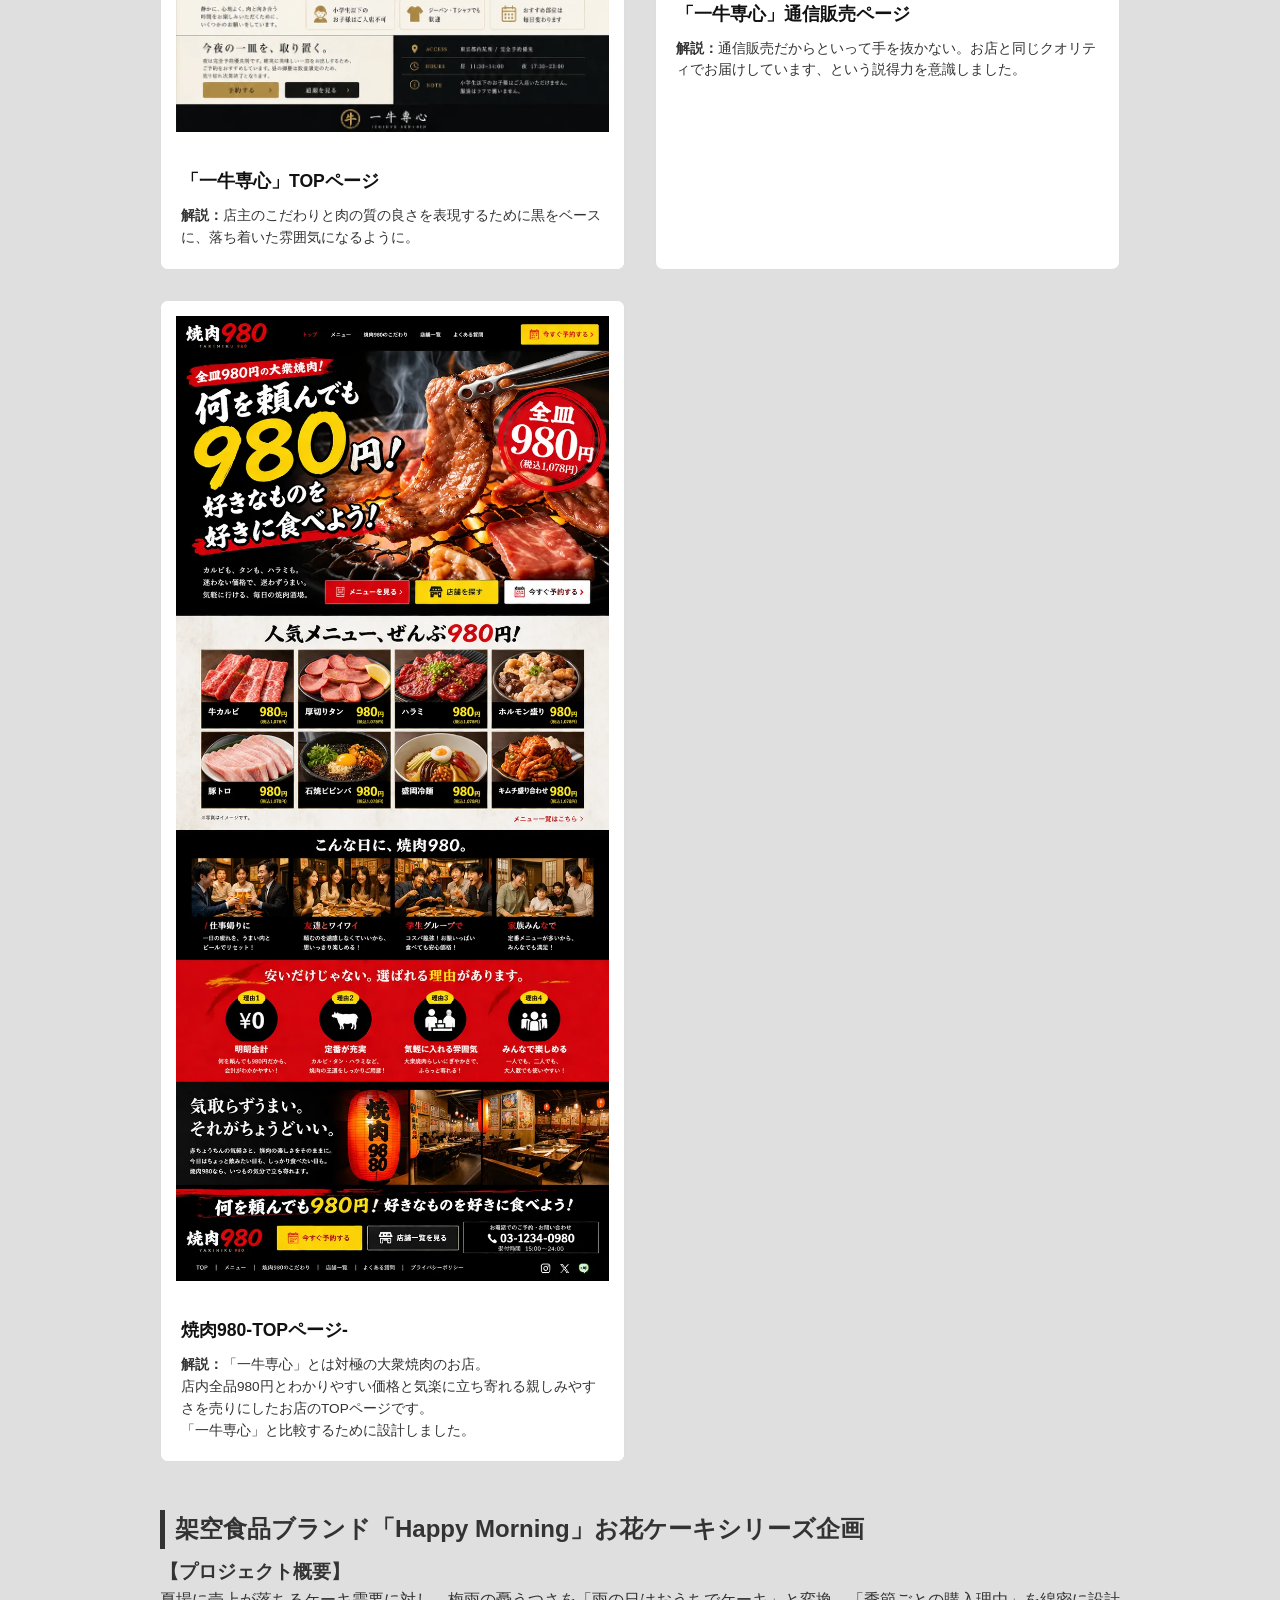
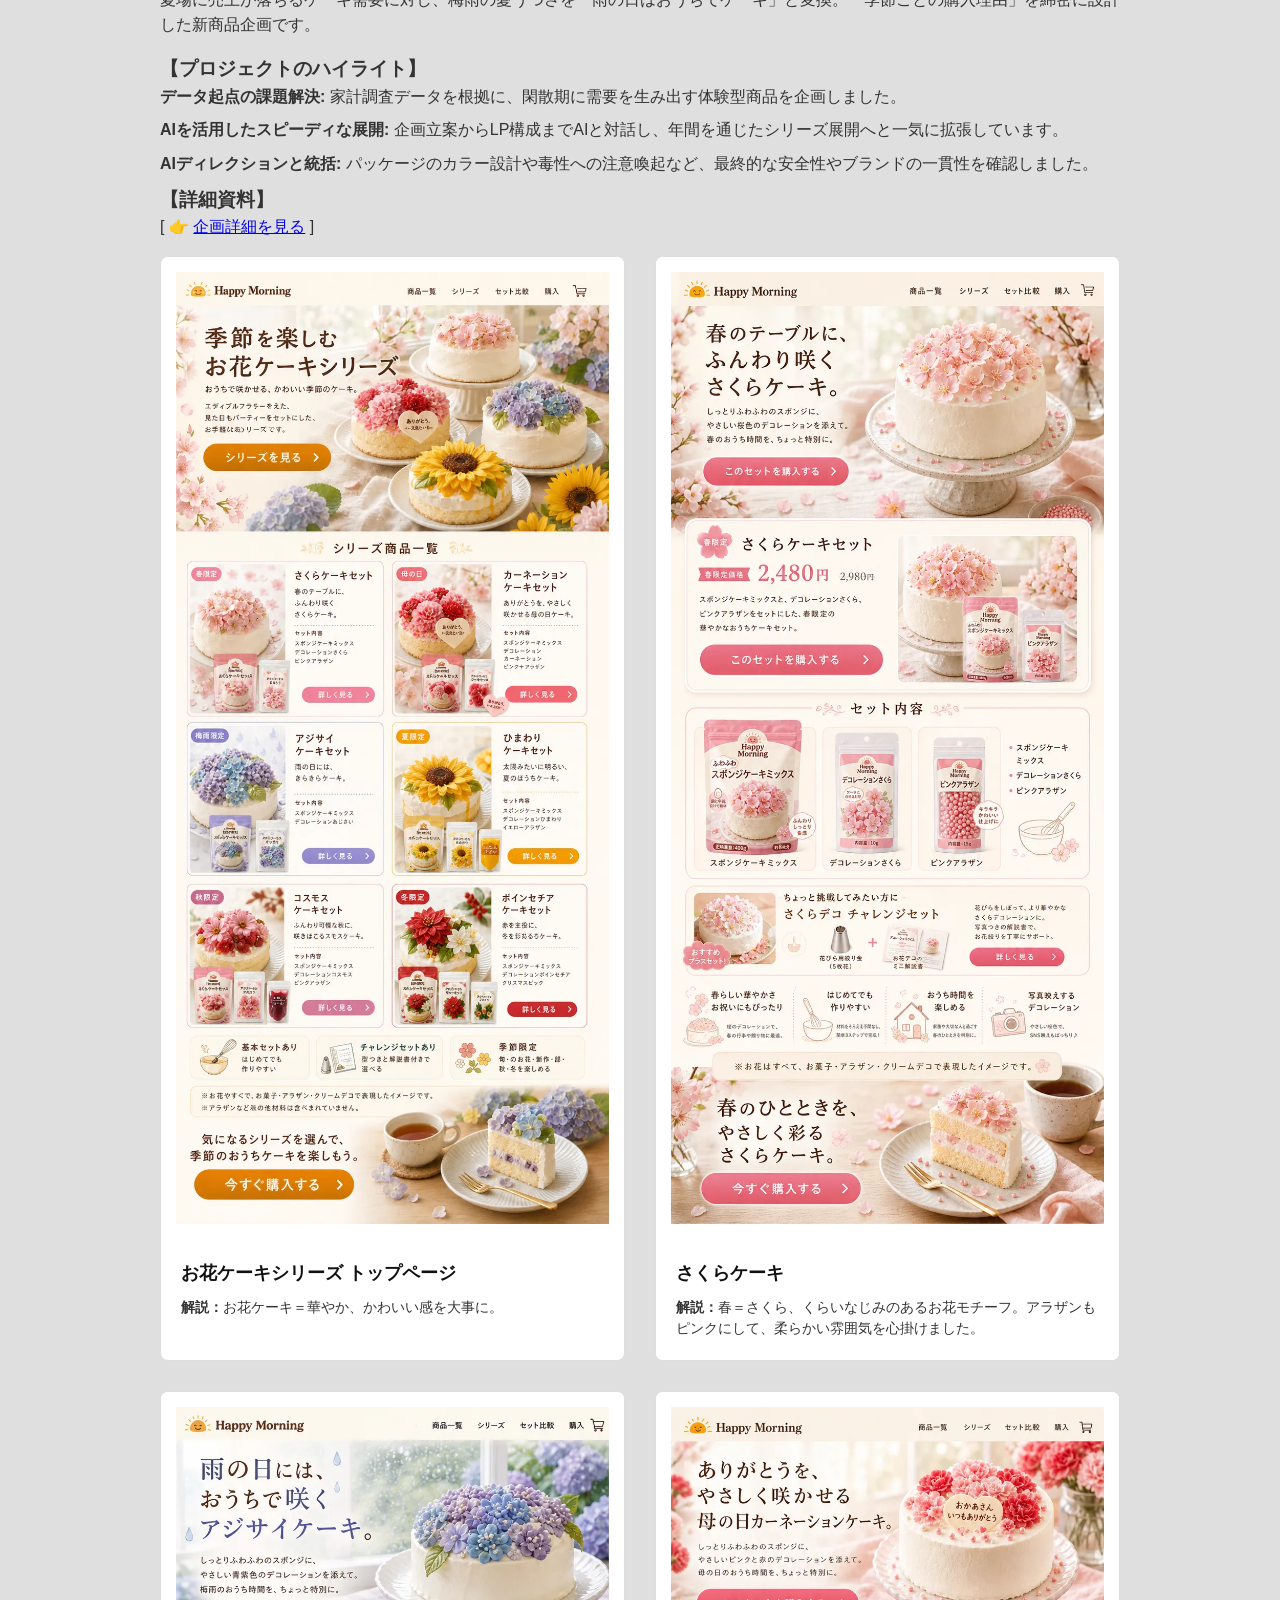
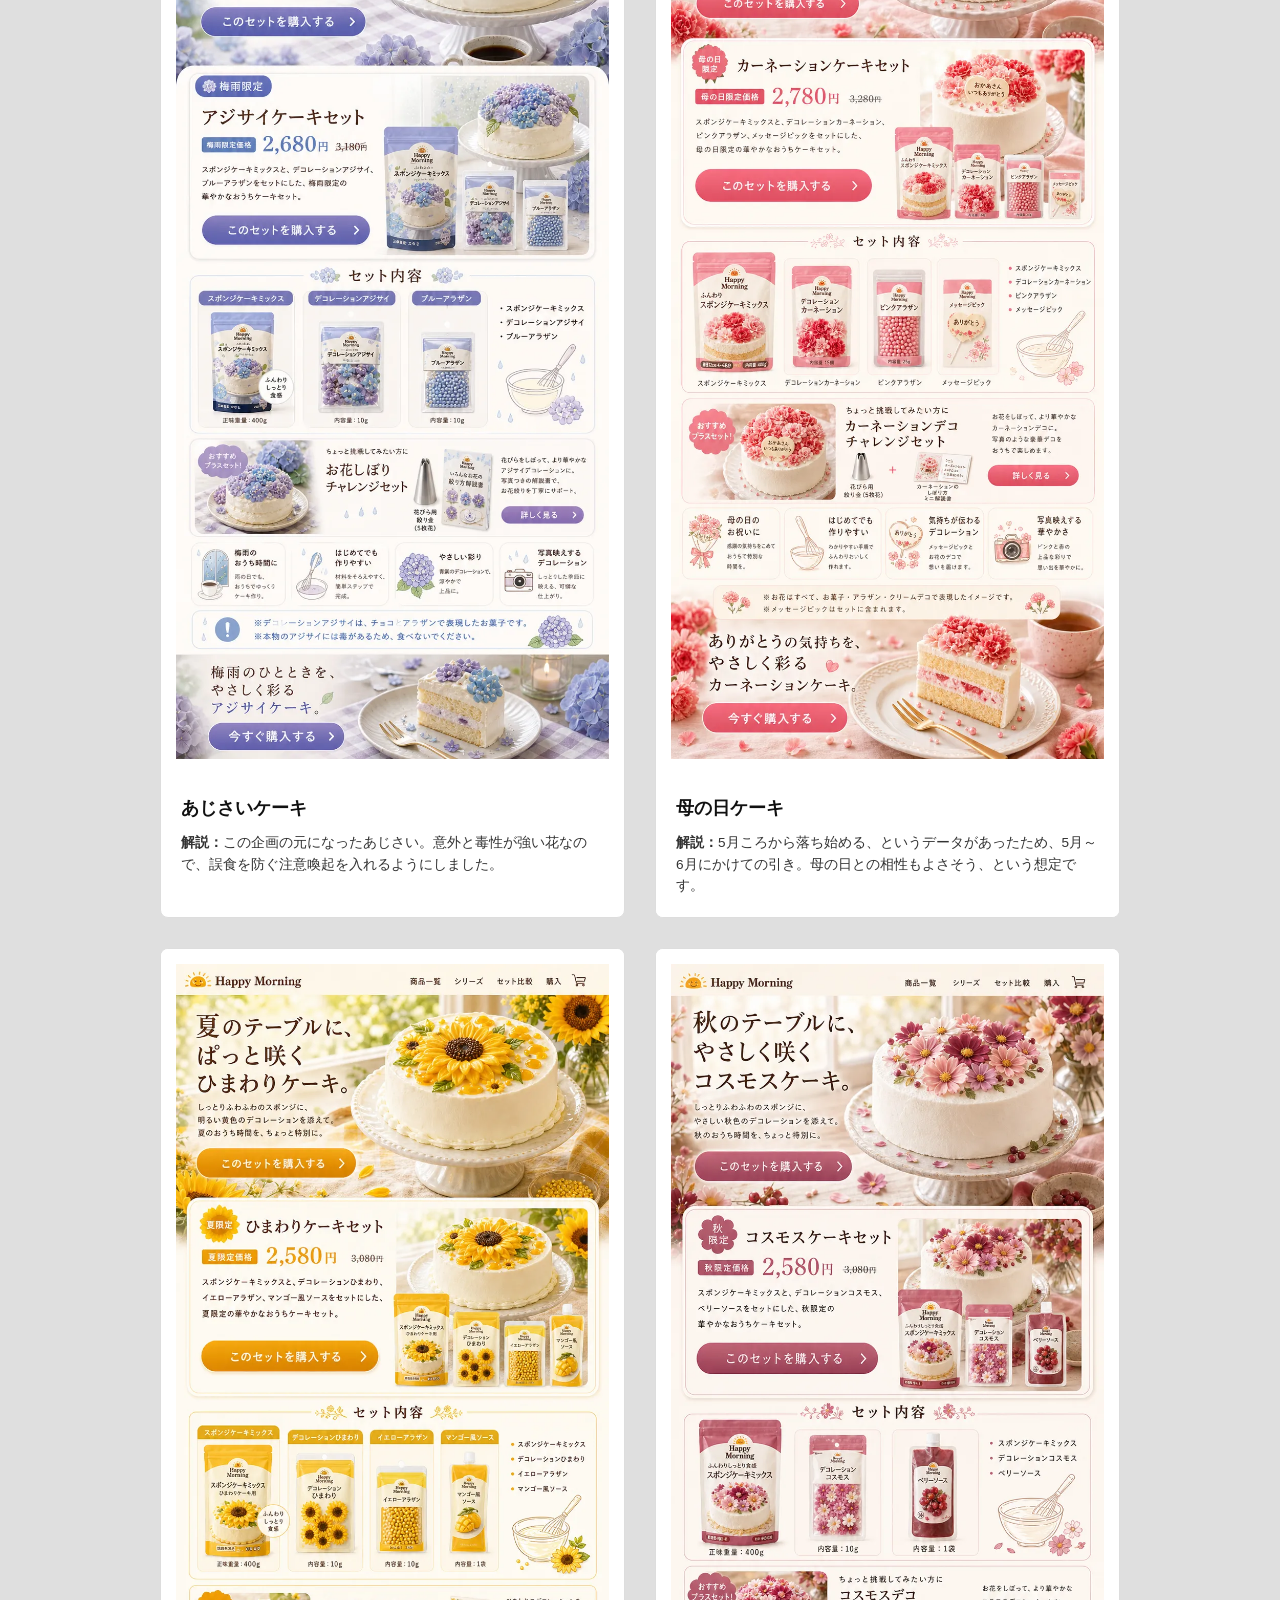
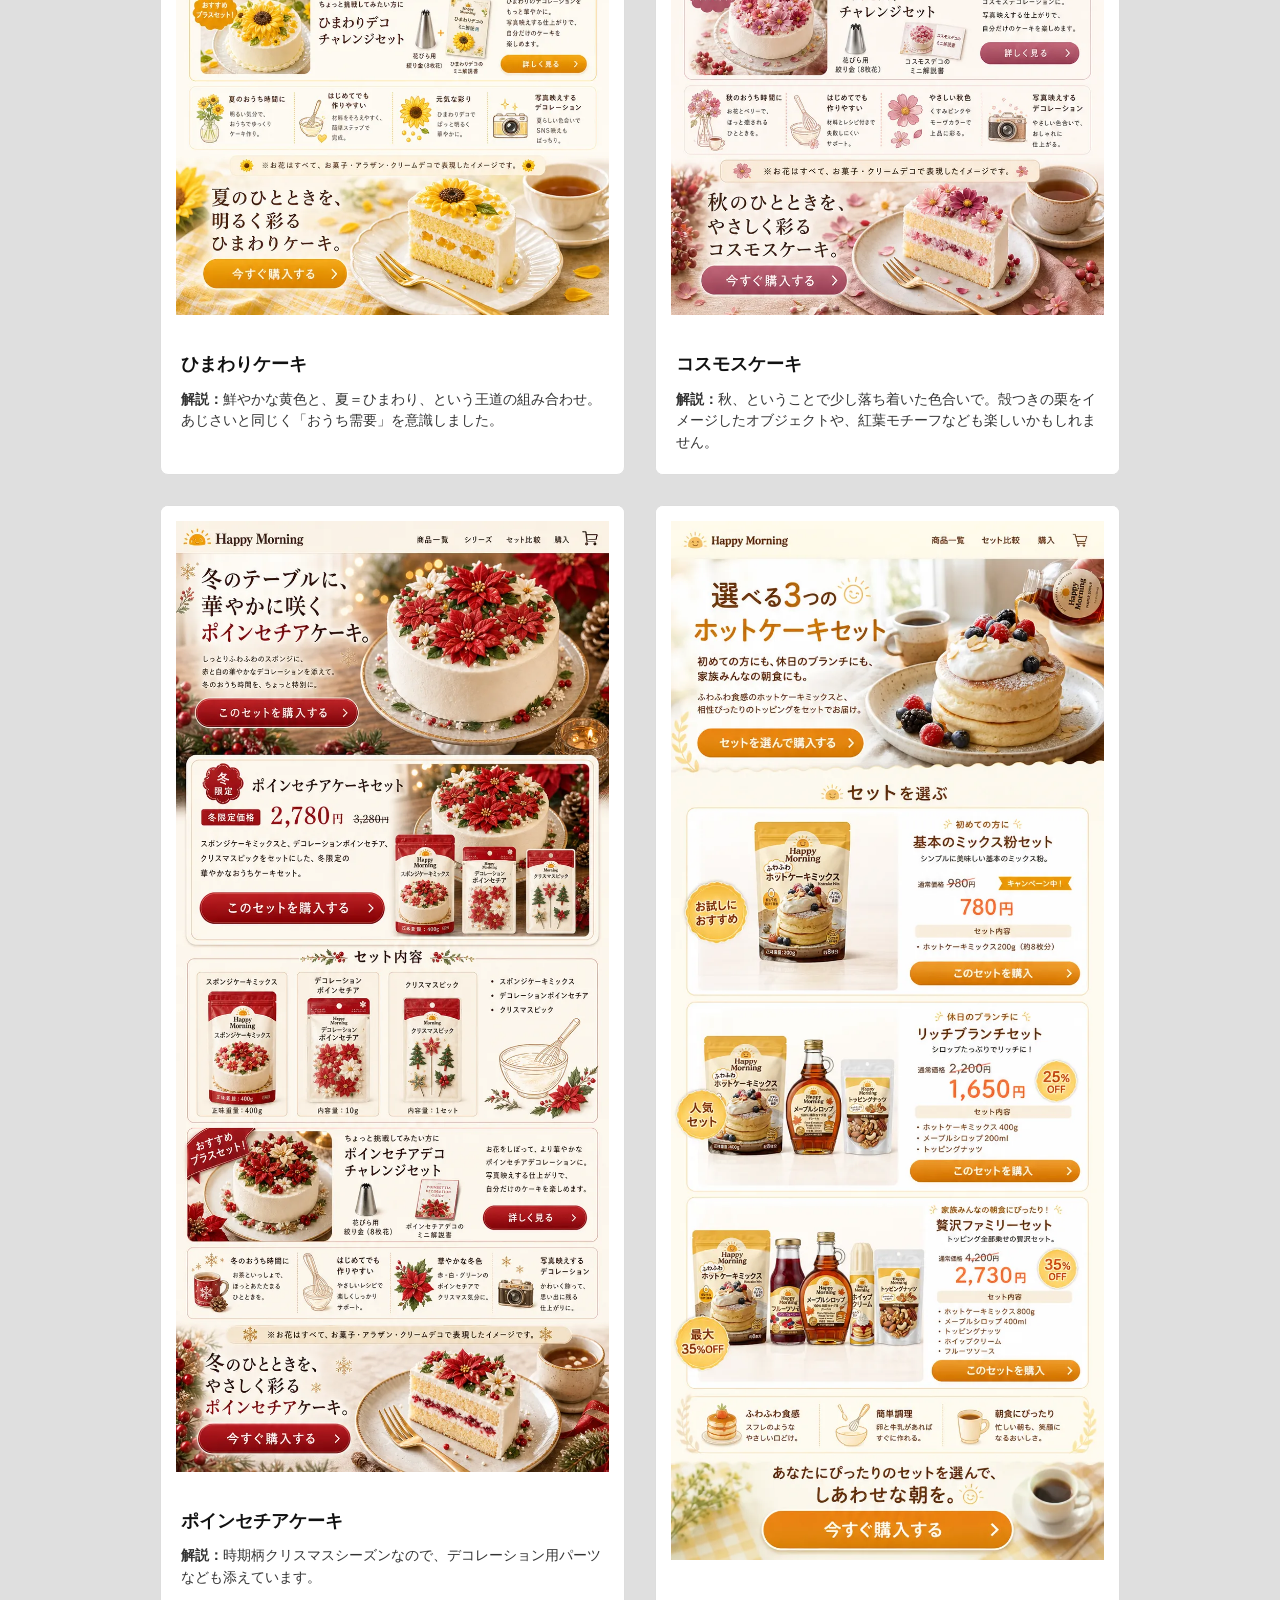
==== commit 18b38fa8: "no message" ====
--- a/ai-works.html
+++ b/ai-works.html
@@ -197,6 +197,34 @@
 
                     <article class="art-card">
                         <div class="art-media">
+                            <a href="img/dearme/01.webp" class="art-zoom-link">
+                                <img src="img/dearme/01.webp" alt="Dear me うるちゅるライン（初稿）" loading="lazy">
+                            </a>
+                        </div>
+                        <div class="art-details">
+                            <h3 class="art-title">Dear Me うるちゅるライン（初稿）</h3>
+                            <ul class="art-spec">
+                                <li><span>解説：</span>2026のトレンドカラーであるハートフェルトピンクをベースに。アールグレイとピーチの組み合わせで、普段とは少し違う＆かわいい感をイメージしました。</li>
+                            </ul>
+                        </div> 
+                    </article>
+
+                    <article class="art-card">
+                        <div class="art-media">
+                            <a href="img/dearme/02.webp" class="art-zoom-link">
+                                <img src="img/dearme/02.webp" alt="Dear Me さらちゅるライン（初稿）" loading="lazy">
+                            </a>
+                        </div>
+                        <div class="art-details">
+                            <h3 class="art-title">Dear Me さらちゅるライン（初稿）</h3>
+                            <ul class="art-spec">
+                                <li><span>解説：</span>ハートフェルトピンクと同じトレンドカラー、アイスブルーを使用。ムーンライトシトラスとダージリンの組み合わせで少し大人っぽい、背伸びした感を強調。</li>
+                            </ul>
+                        </div> 
+                    </article>
+
+                                        <article class="art-card">
+                        <div class="art-media">
                             <a href="img/dearme/top.webp" class="art-zoom-link">
                                 <img src="img/dearme/top.webp" alt="Dear me TOP" loading="lazy">
                             </a>
@@ -219,34 +247,6 @@
                             <h3 class="art-title">Dear Me ブランドコンセプト</h3>
                             <ul class="art-spec">
                                 <li><span>解説：</span>自分へのプレゼント。大変身！ではなく、少しだけ背伸びしたい、ちょっとだけ違う自分、を後押しする文言や雰囲気をイメージしました。</li>
-                            </ul>
-                        </div> 
-                    </article>
-
-                    <article class="art-card">
-                        <div class="art-media">
-                            <a href="img/dearme/01.webp" class="art-zoom-link">
-                                <img src="img/dearme/01.webp" alt="Dear me うるちゅるライン" loading="lazy">
-                            </a>
-                        </div>
-                        <div class="art-details">
-                            <h3 class="art-title">Dear Me うるちゅるライン</h3>
-                            <ul class="art-spec">
-                                <li><span>解説：</span>2026のトレンドカラーであるハートフェルトピンクをベースに。アールグレイとピーチの組み合わせで、普段とは少し違う＆かわいい感をイメージしました。</li>
-                            </ul>
-                        </div> 
-                    </article>
-
-                    <article class="art-card">
-                        <div class="art-media">
-                            <a href="img/dearme/02.webp" class="art-zoom-link">
-                                <img src="img/dearme/02.webp" alt="Dear Me さらちゅるライン" loading="lazy">
-                            </a>
-                        </div>
-                        <div class="art-details">
-                            <h3 class="art-title">Dear Me さらちゅるライン</h3>
-                            <ul class="art-spec">
-                                <li><span>解説：</span>ハートフェルトピンクと同じトレンドカラー、アイスブルーを使用。ムーンライトシトラスとダージリンの組み合わせで少し大人っぽい、背伸びした感を強調。</li>
                             </ul>
                         </div> 
                     </article>
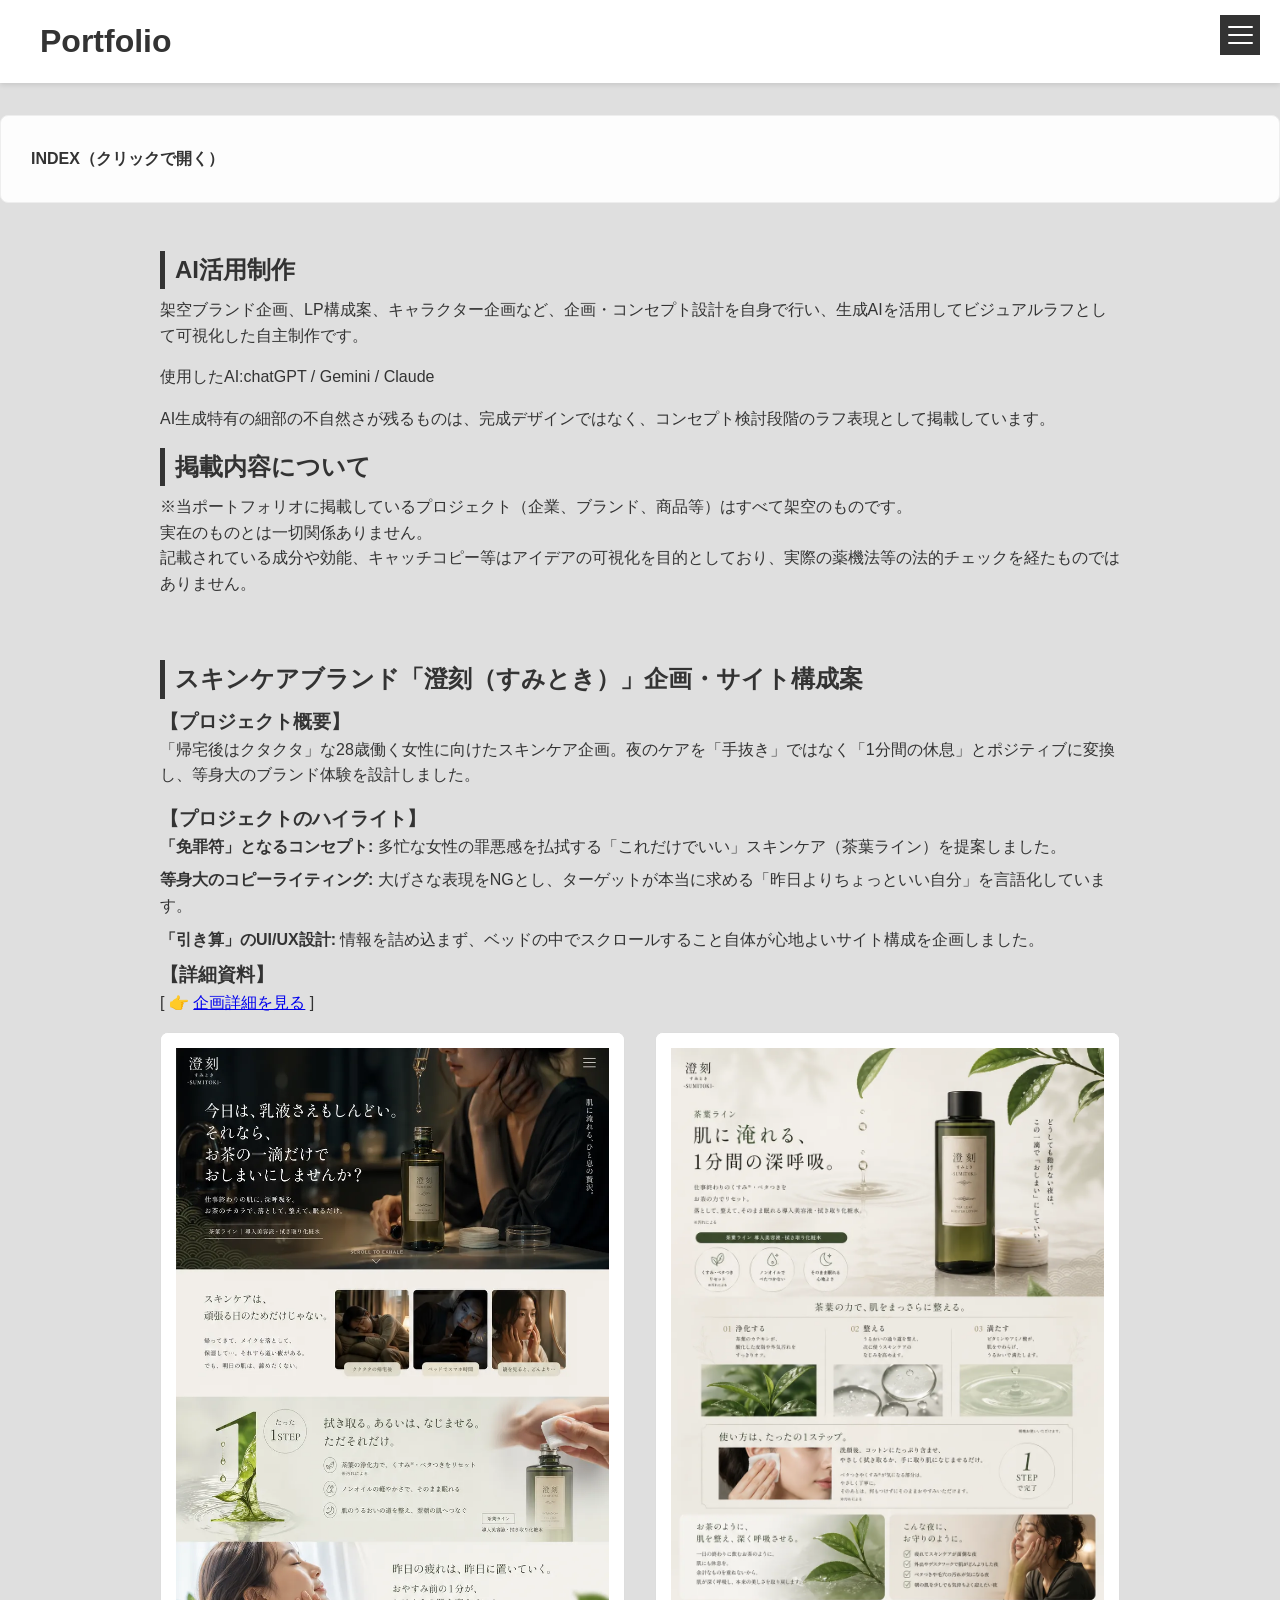
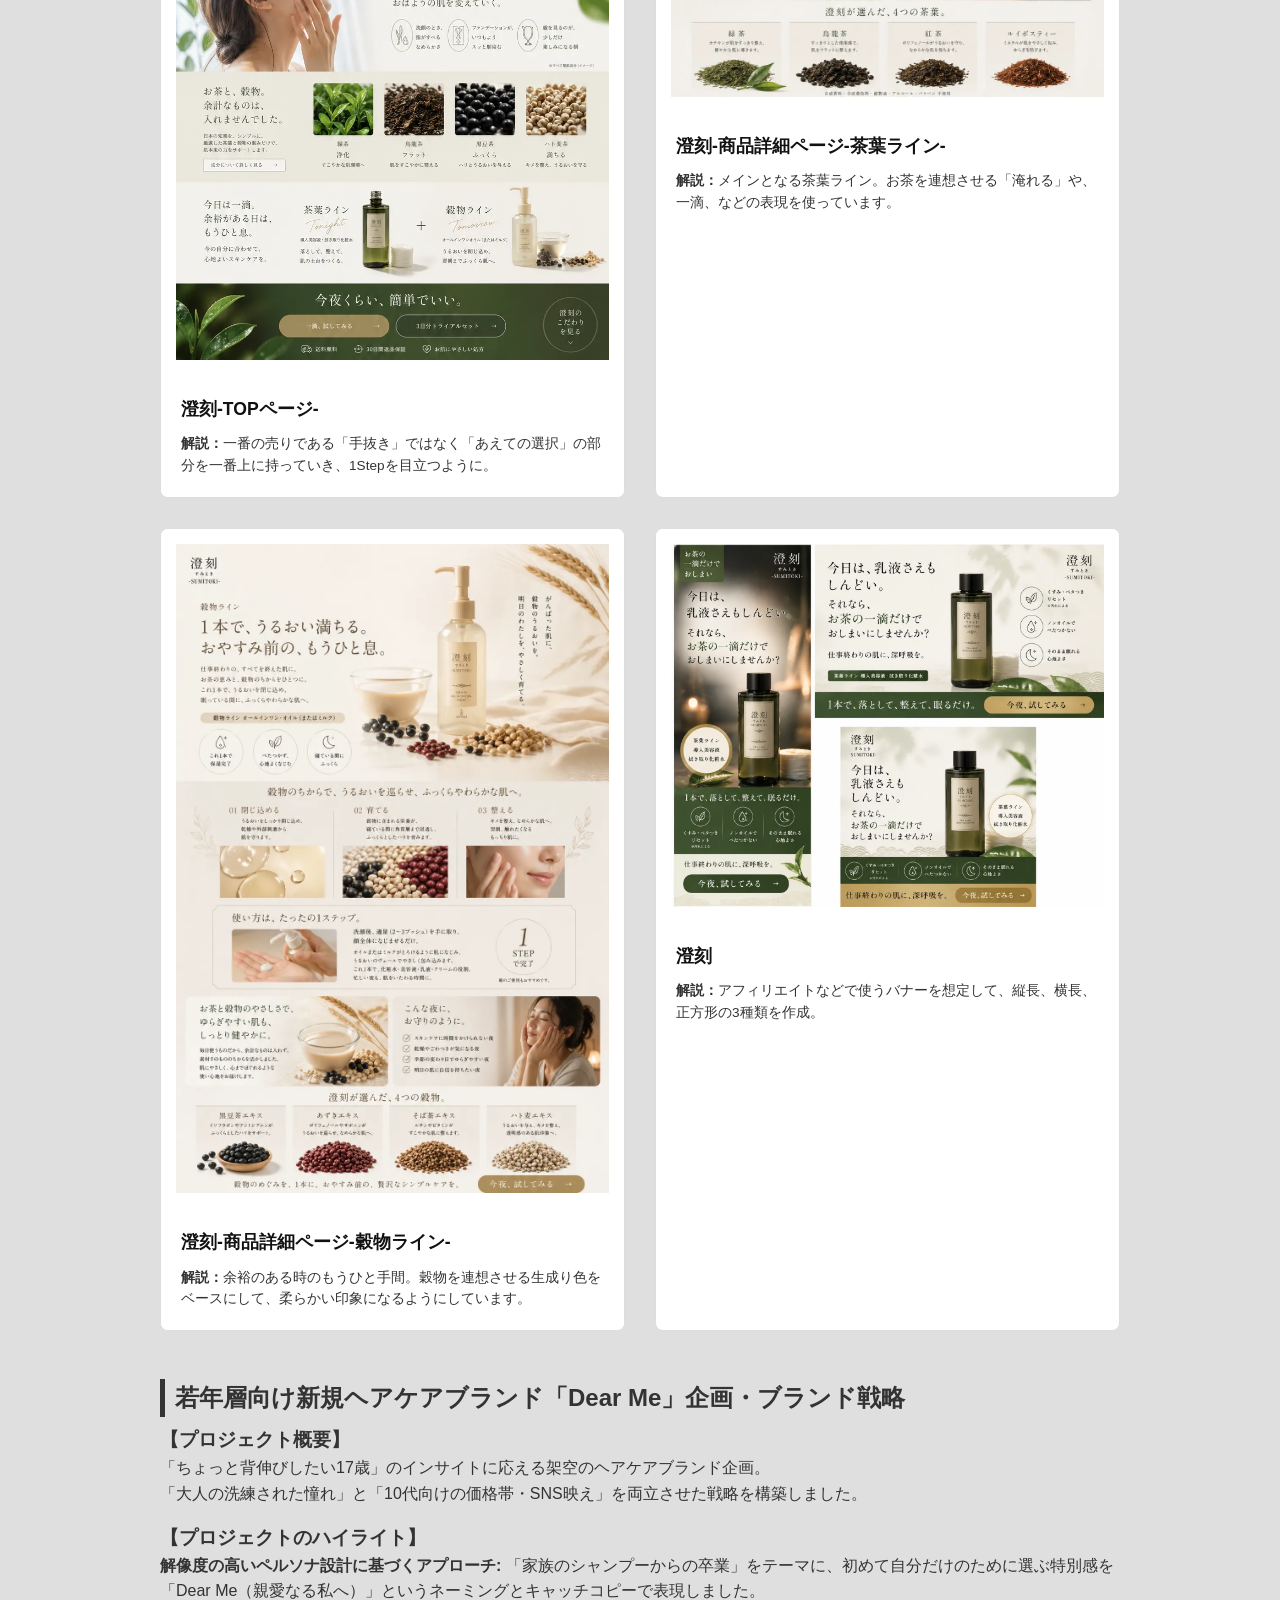
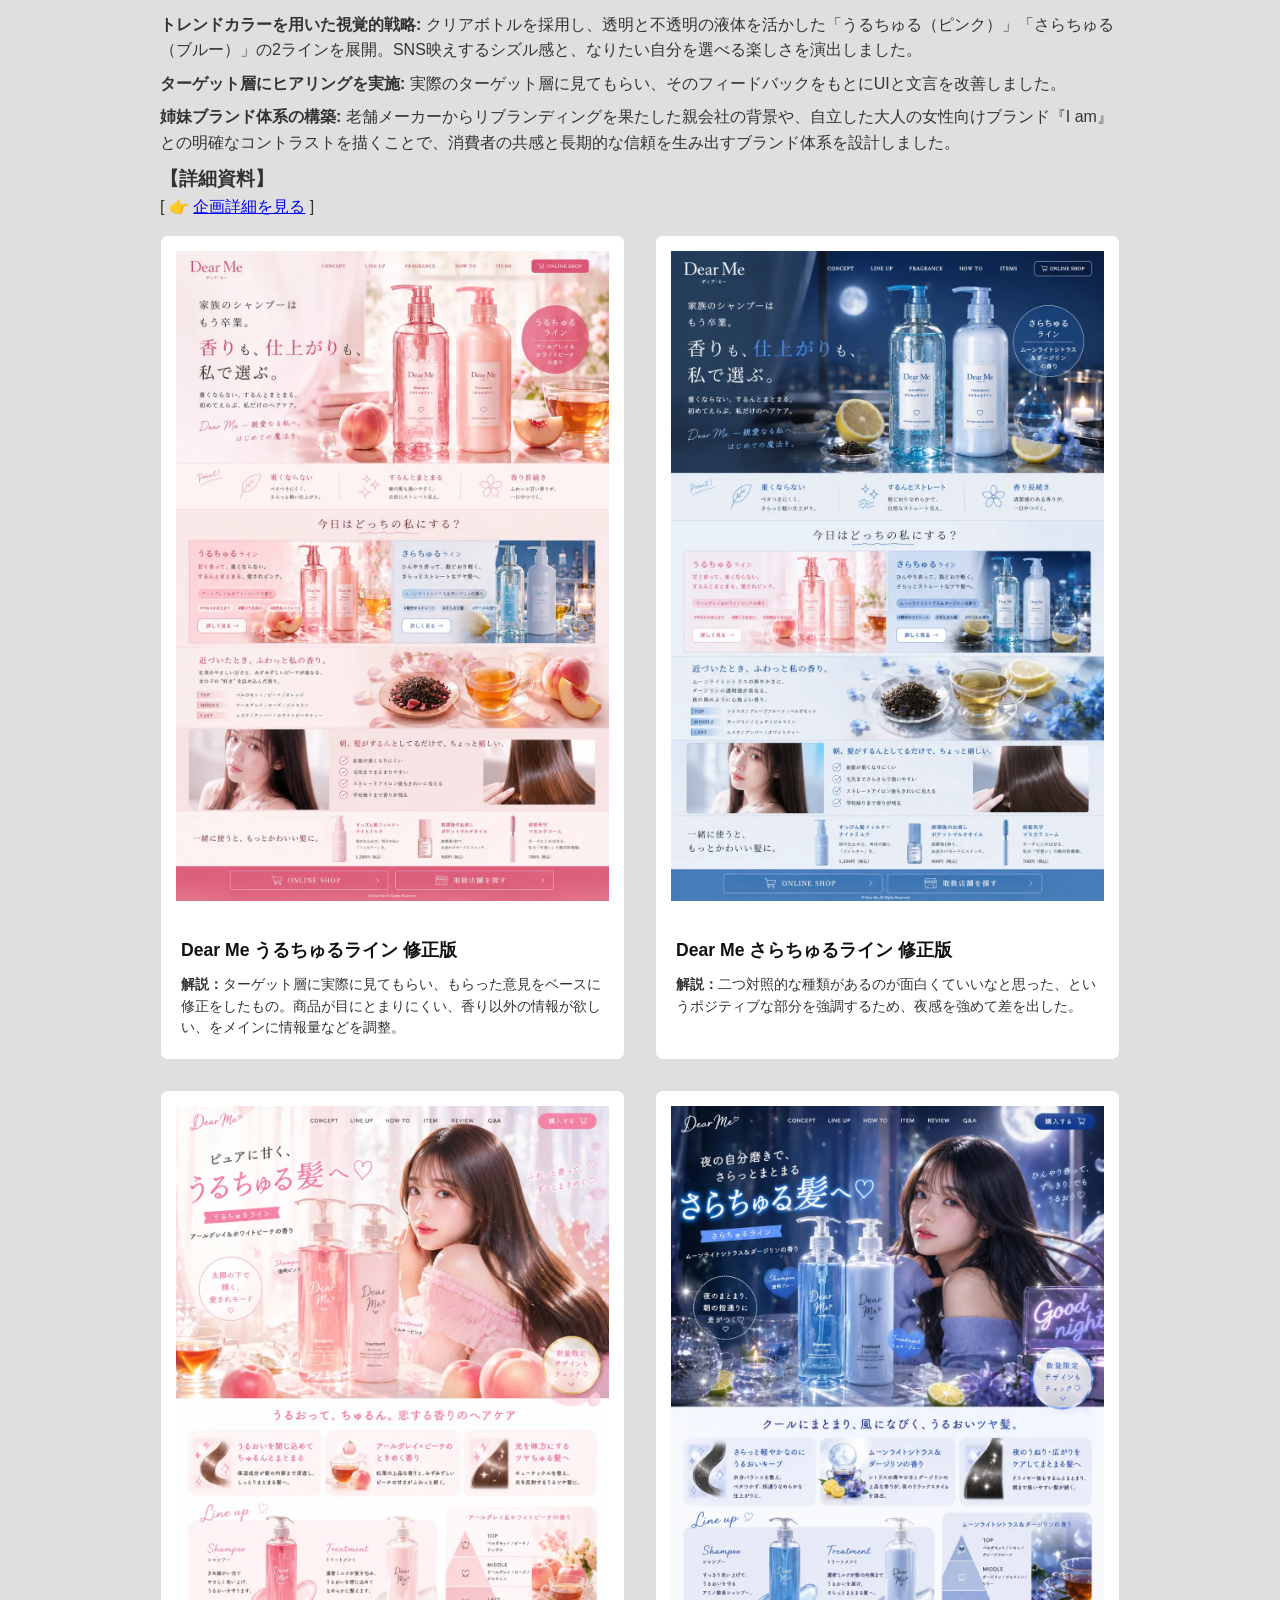
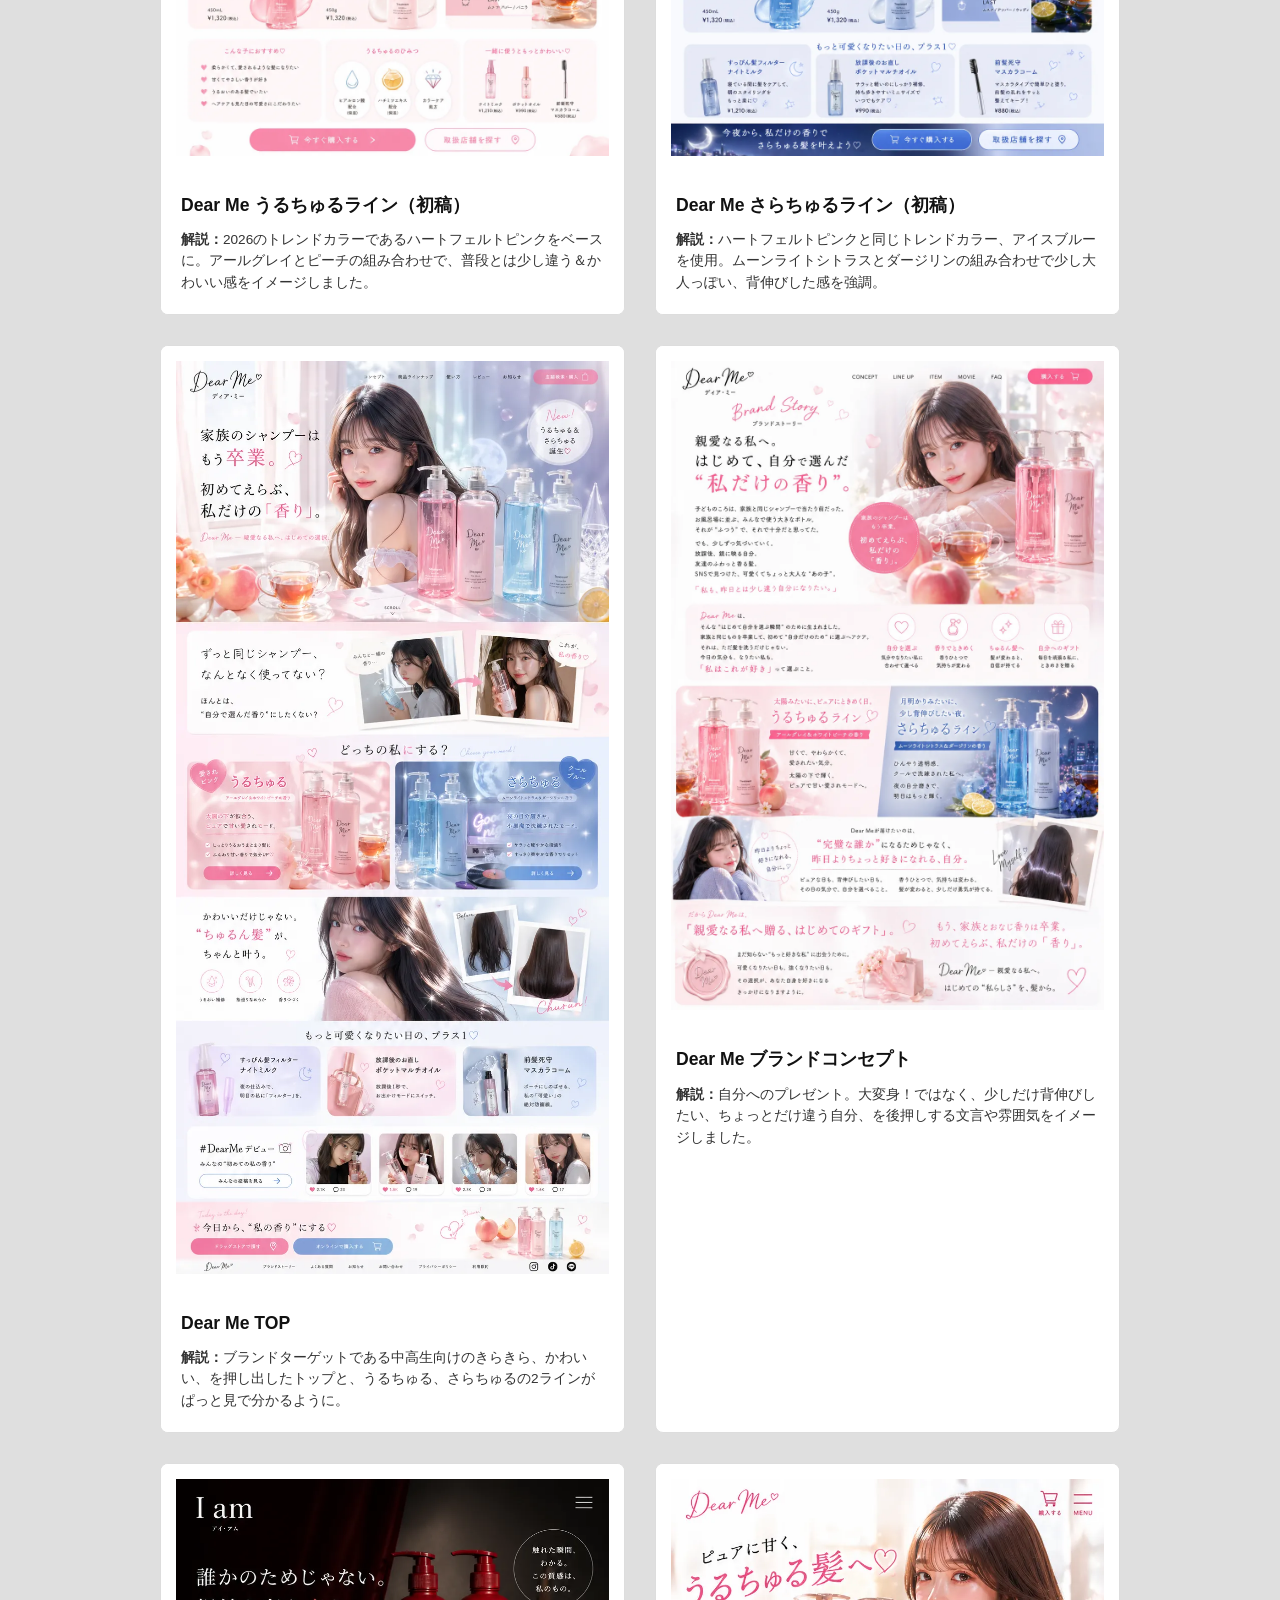
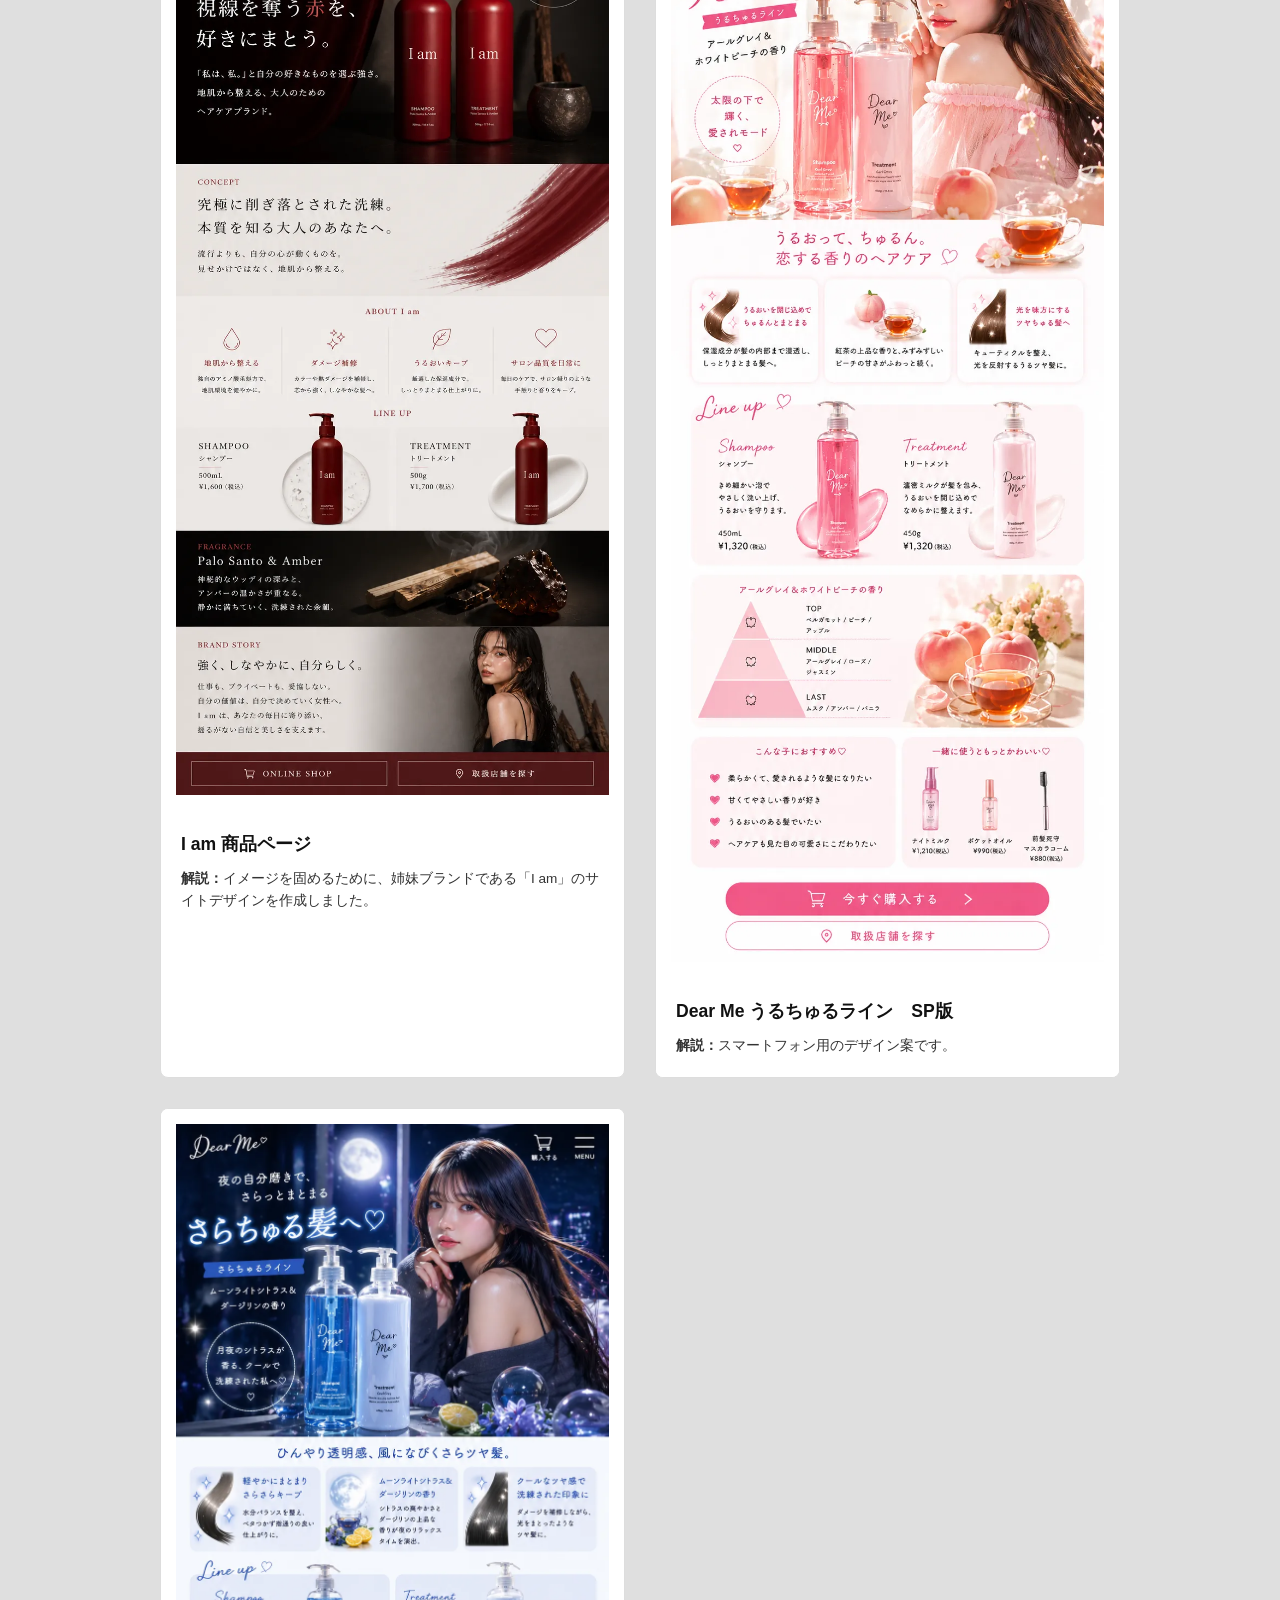
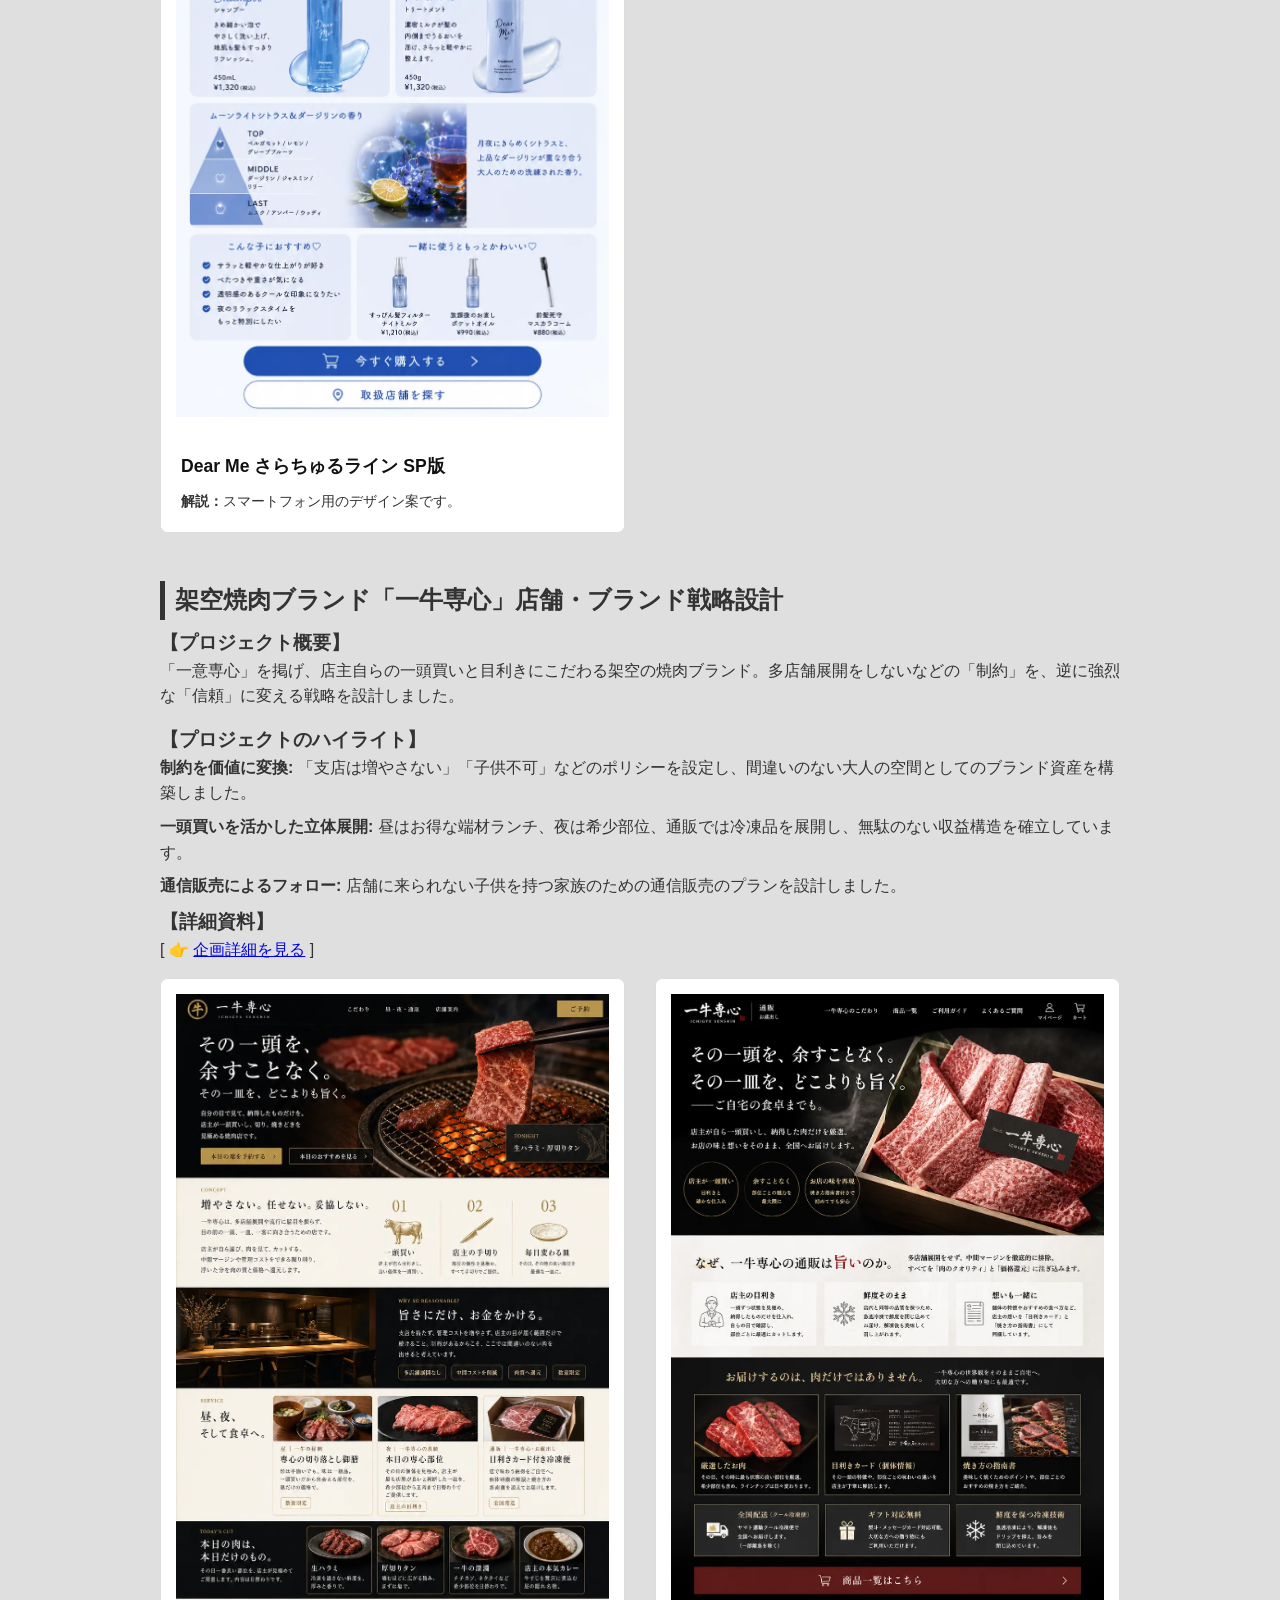
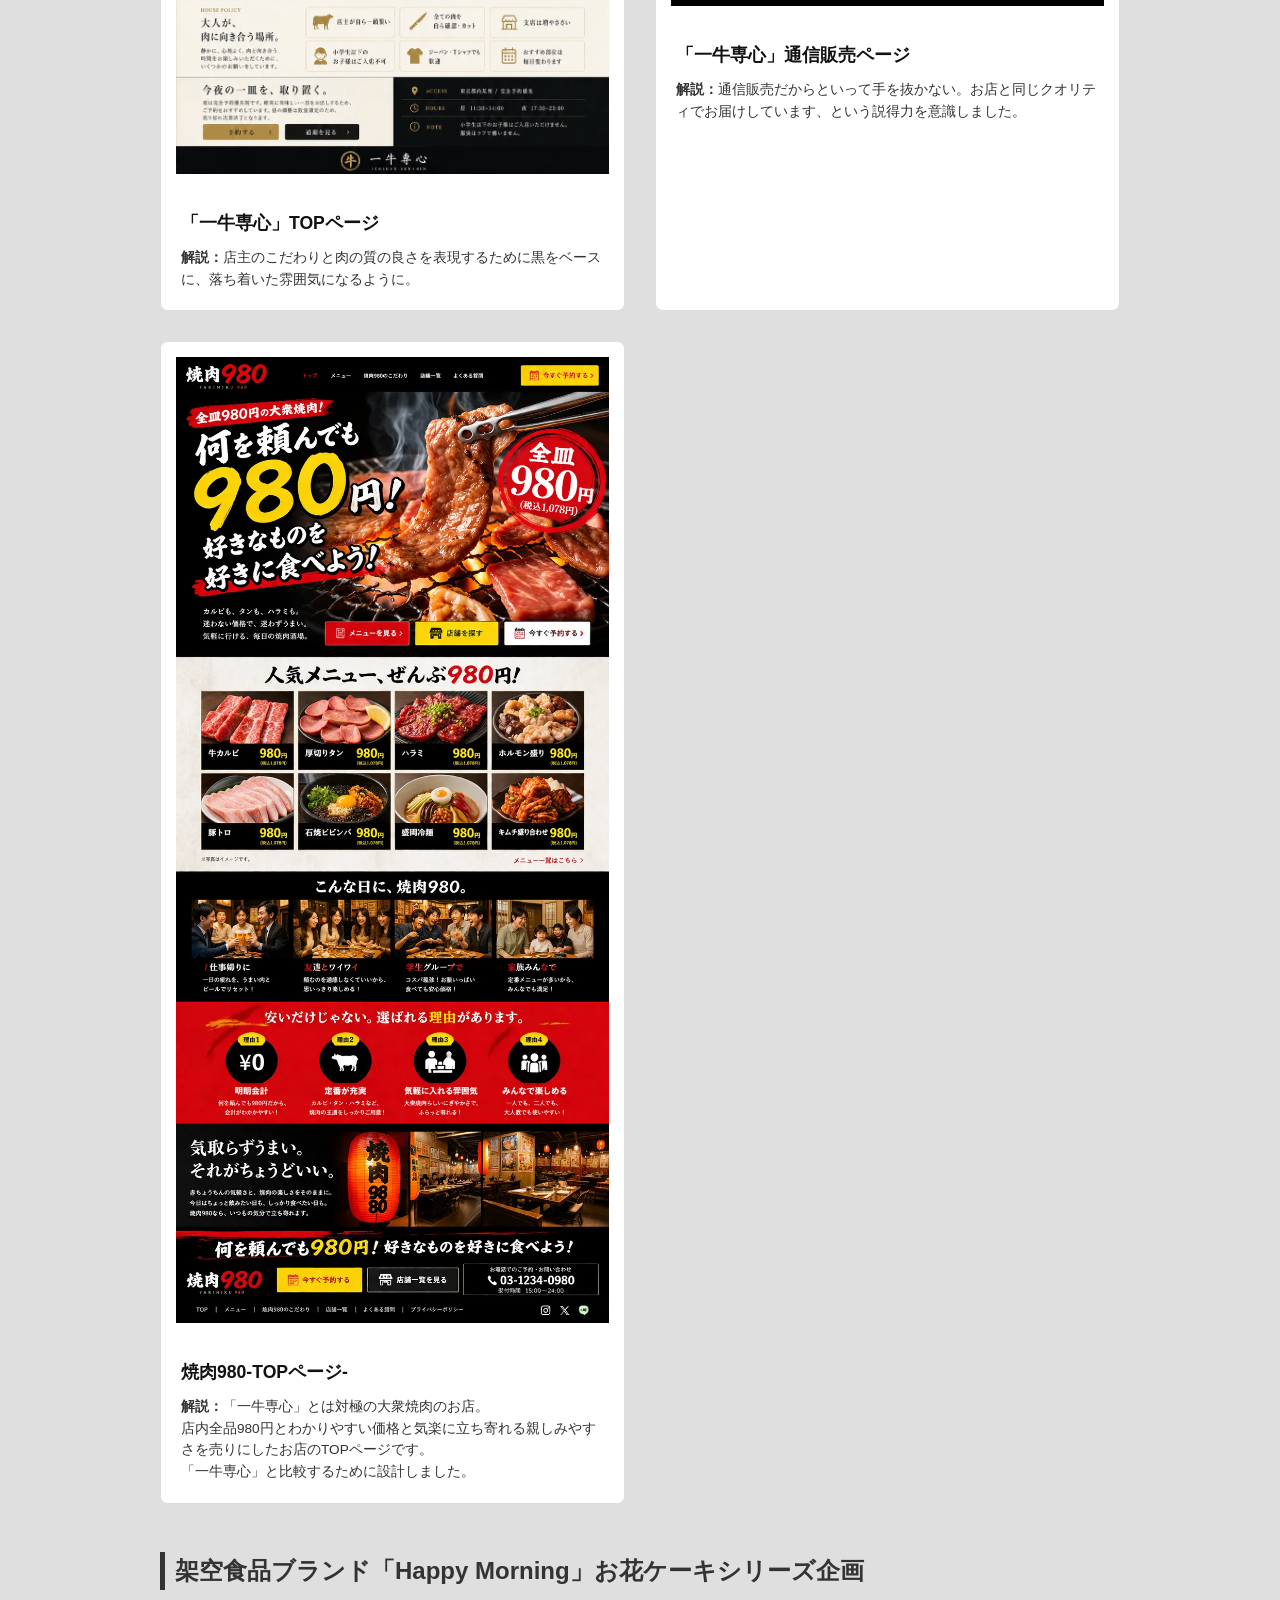
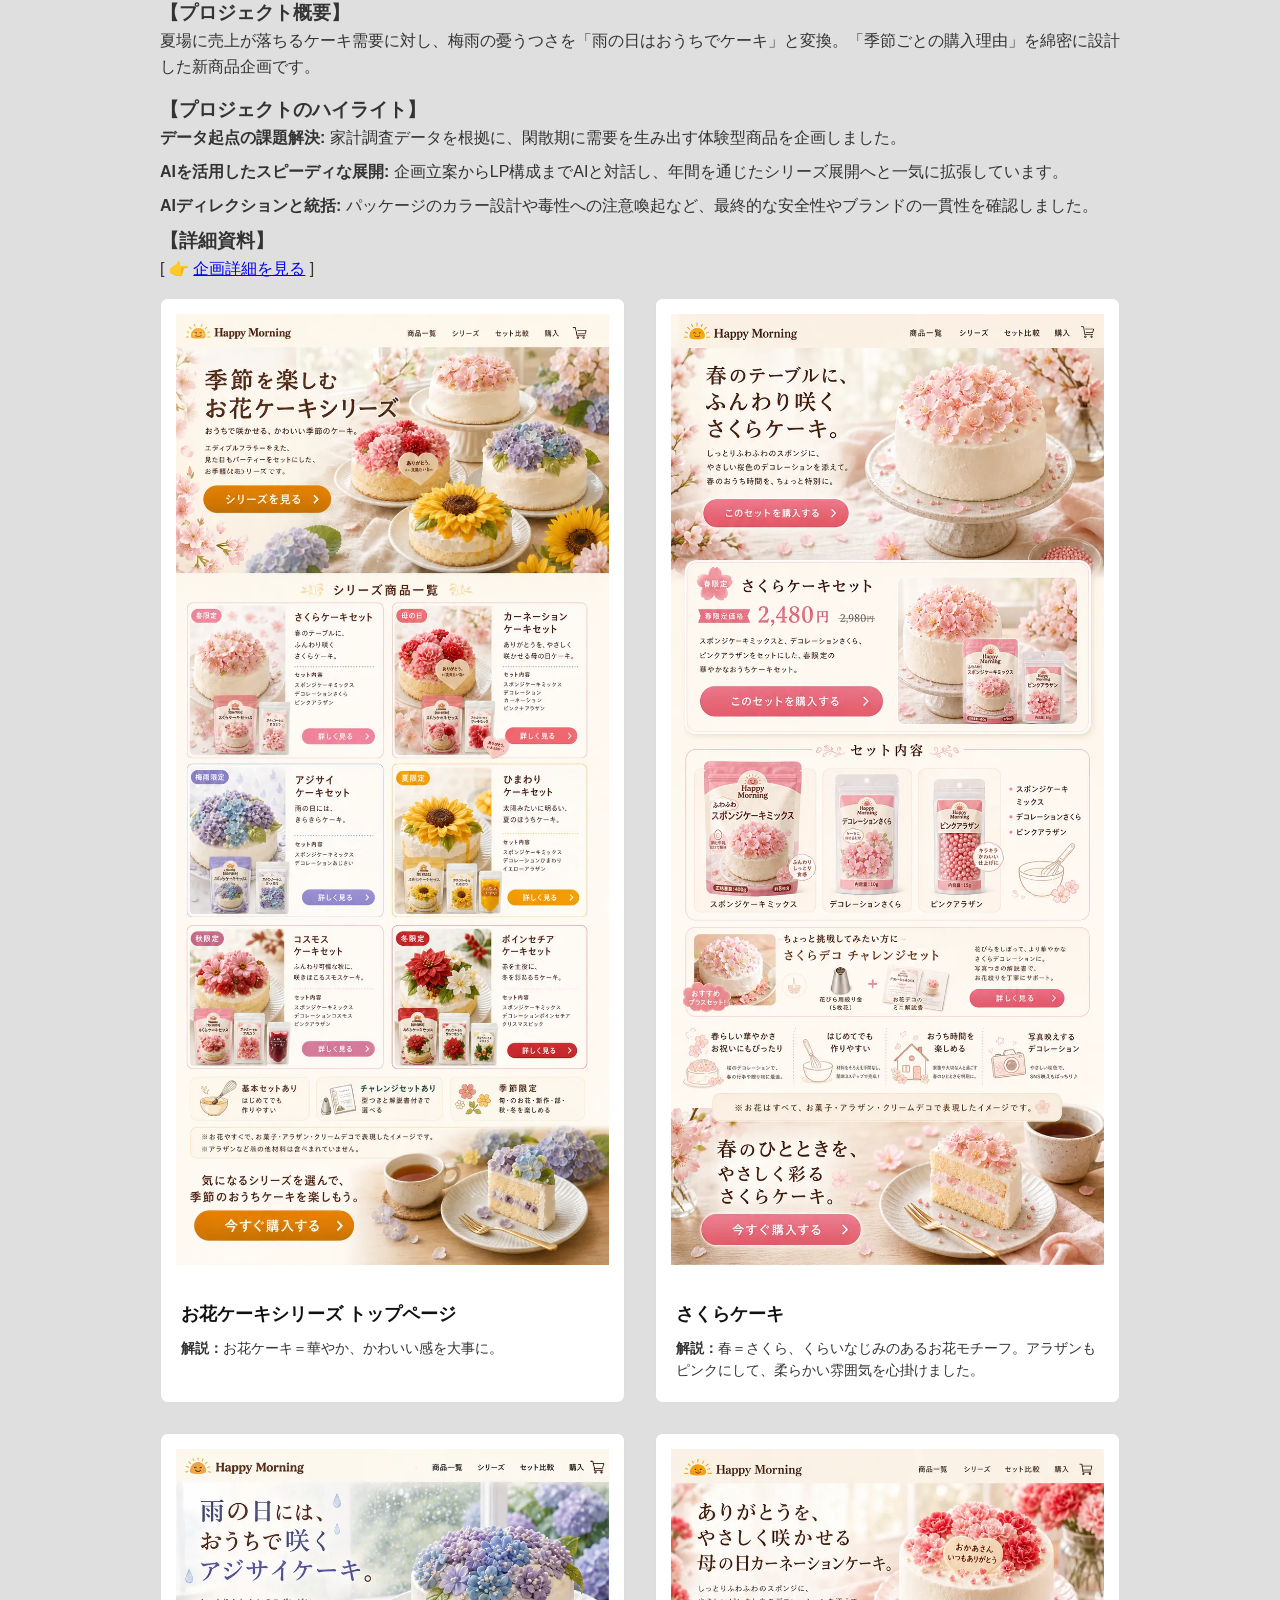
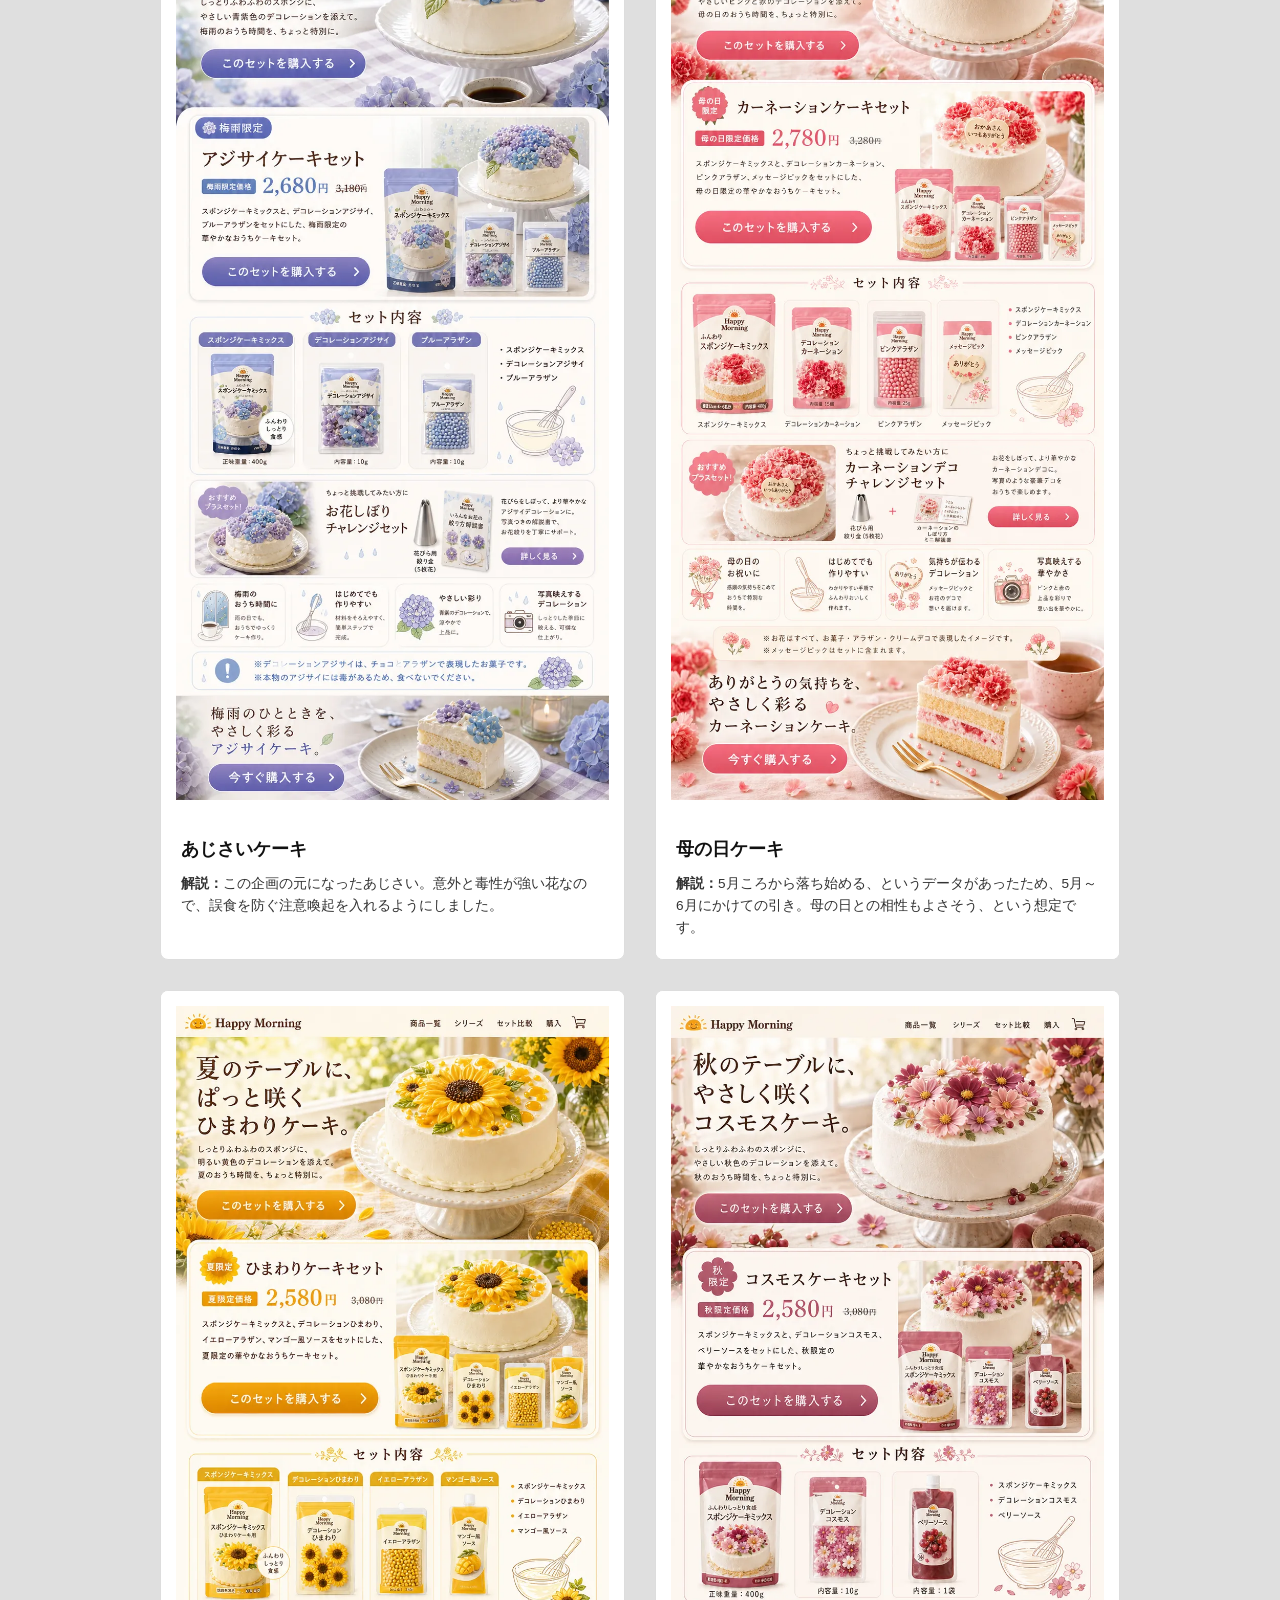
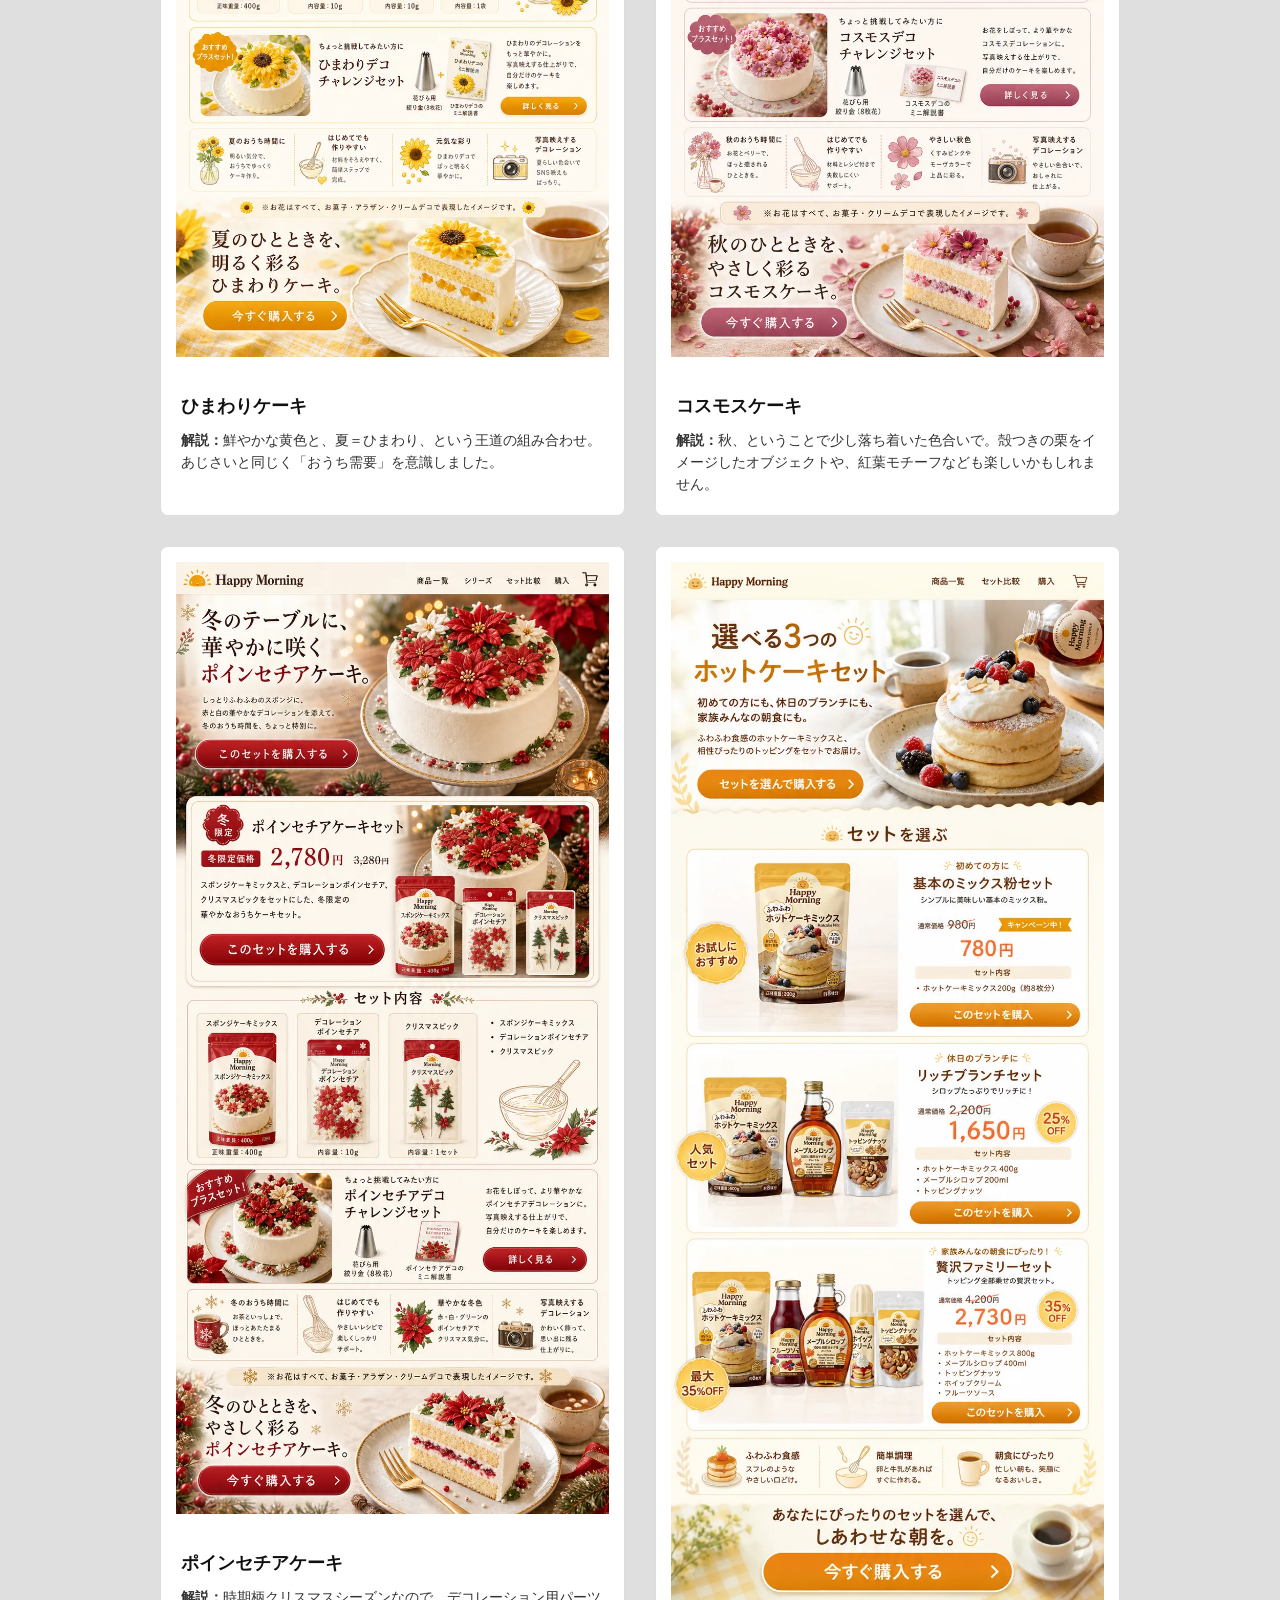
==== commit a0c922b9: "使用ツールを各トップページに記載" ====
--- a/ai-works.html
+++ b/ai-works.html
@@ -64,8 +64,8 @@
             <section class="container" id="ai-works-intro">
                 <h2>AI活用制作</h2>
                 <p class="description-text">
-                架空ブランド企画、LP構成案、キャラクター企画など、企画・コンセプト設計を自身で行い、生成AIを活用してビジュアルラフとして可視化した自主制作です。
-                </p>
+                架空ブランド企画、LP構成案、キャラクター企画など、企画・コンセプト設計を自身で行い、生成AIを活用してビジュアルラフとして可視化した自主制作です。</p>
+                <p class="description-text">使用したAI:chatGPT / Gemini / Claude</p>
                 <p class="description-text">
                 AI生成特有の細部の不自然さが残るものは、完成デザインではなく、コンセプト検討段階のラフ表現として掲載しています。
                 </p>
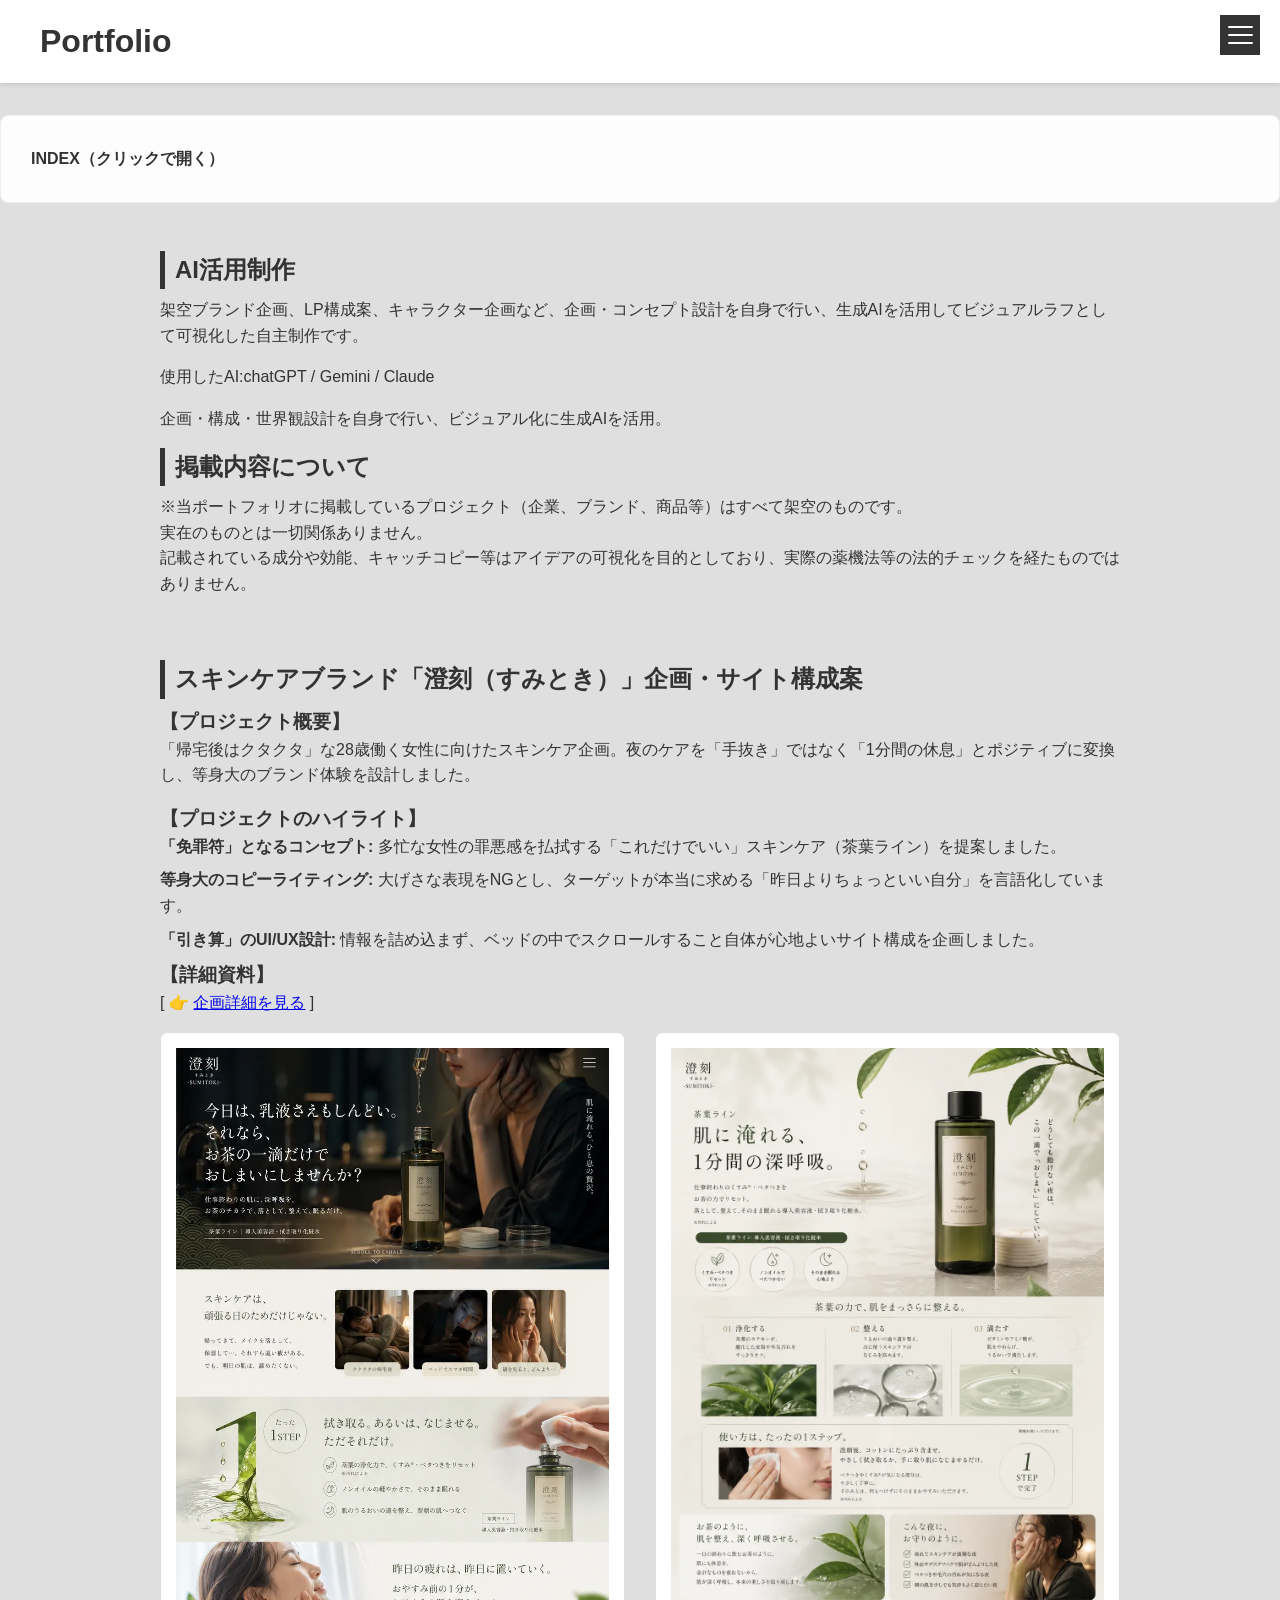
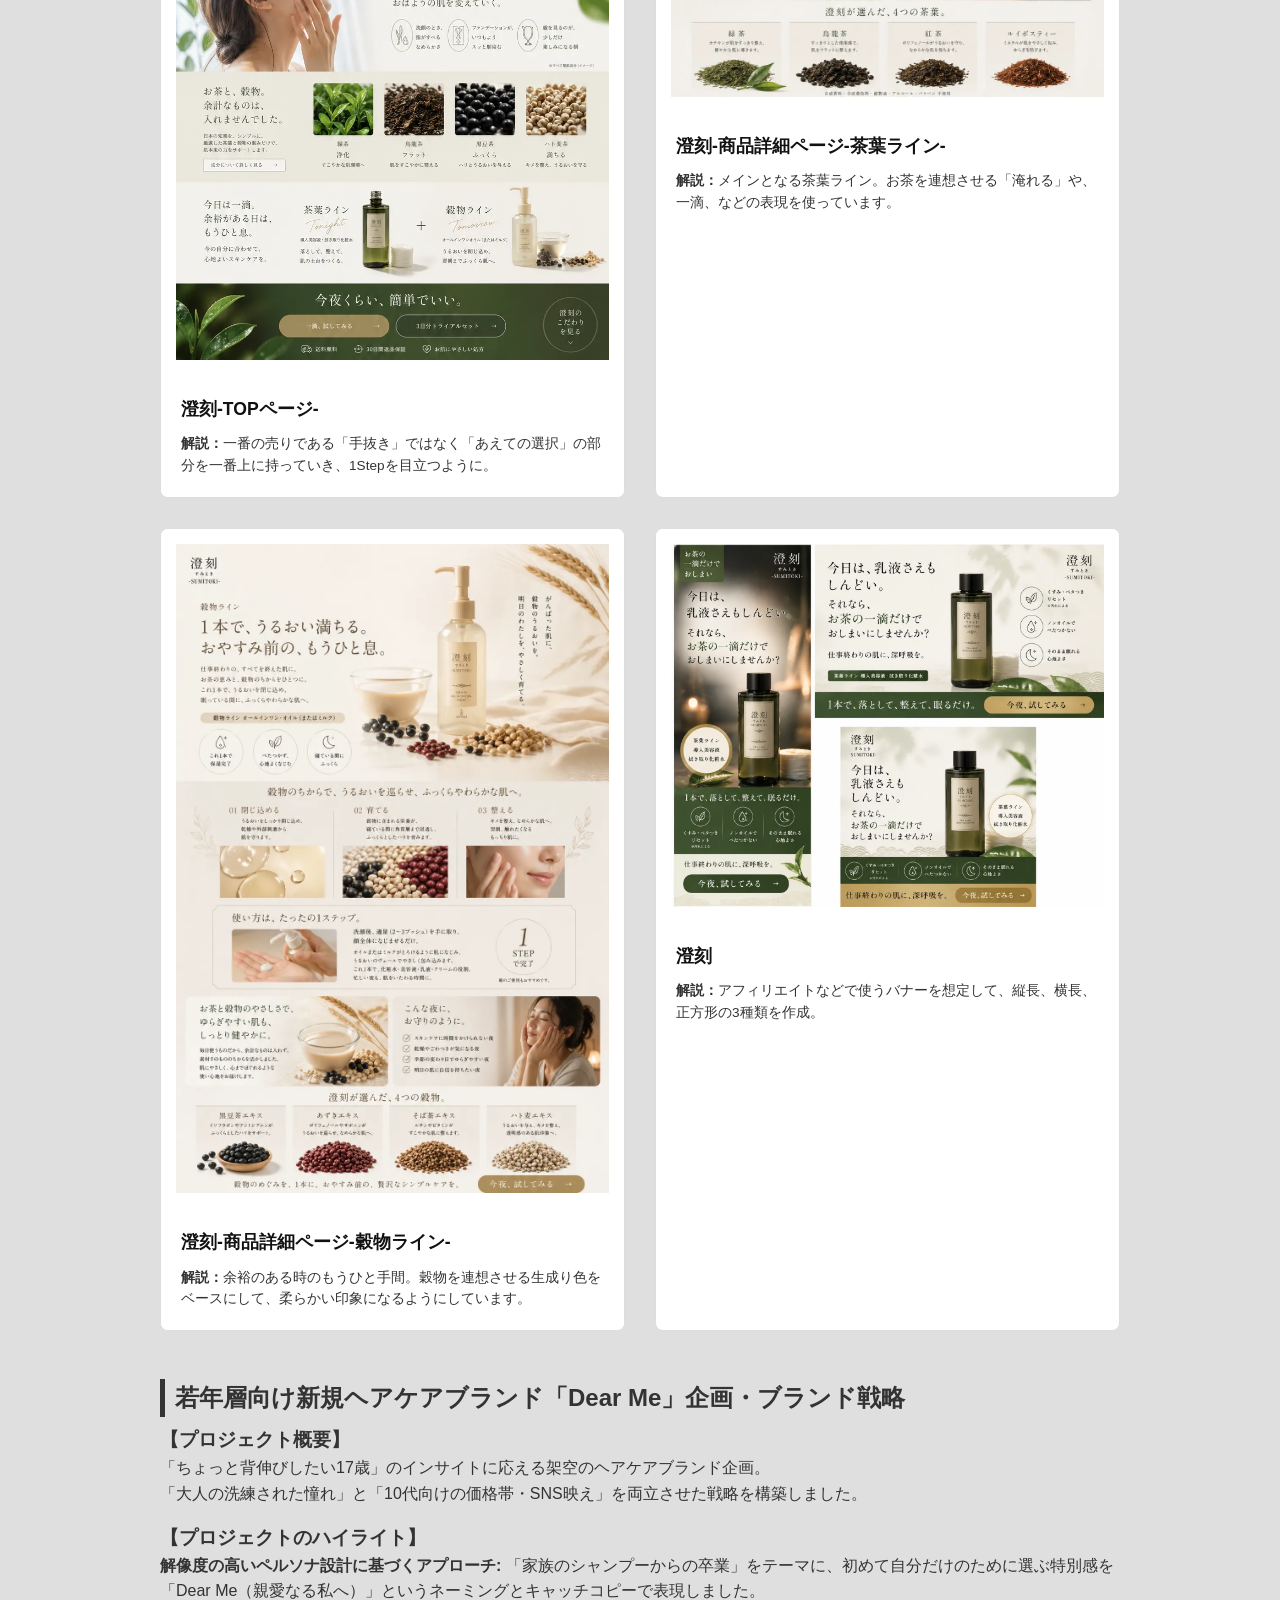
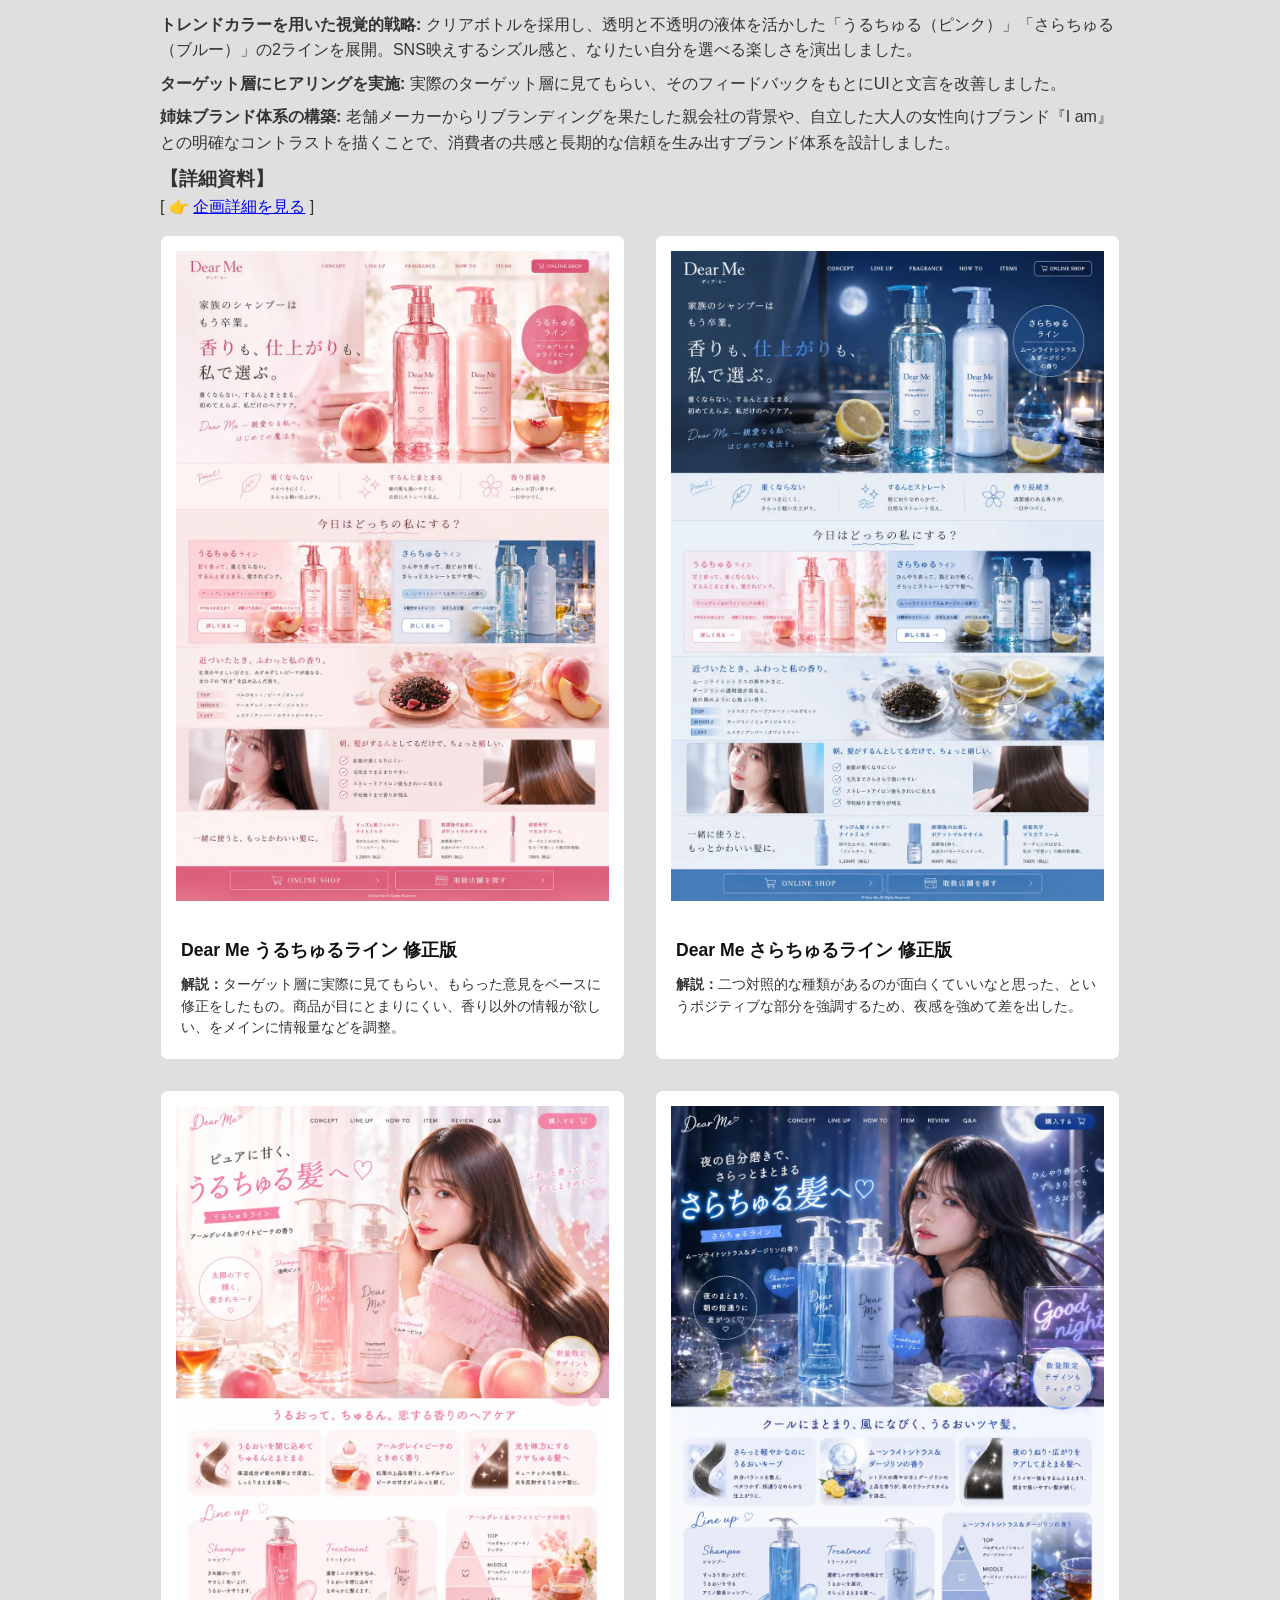
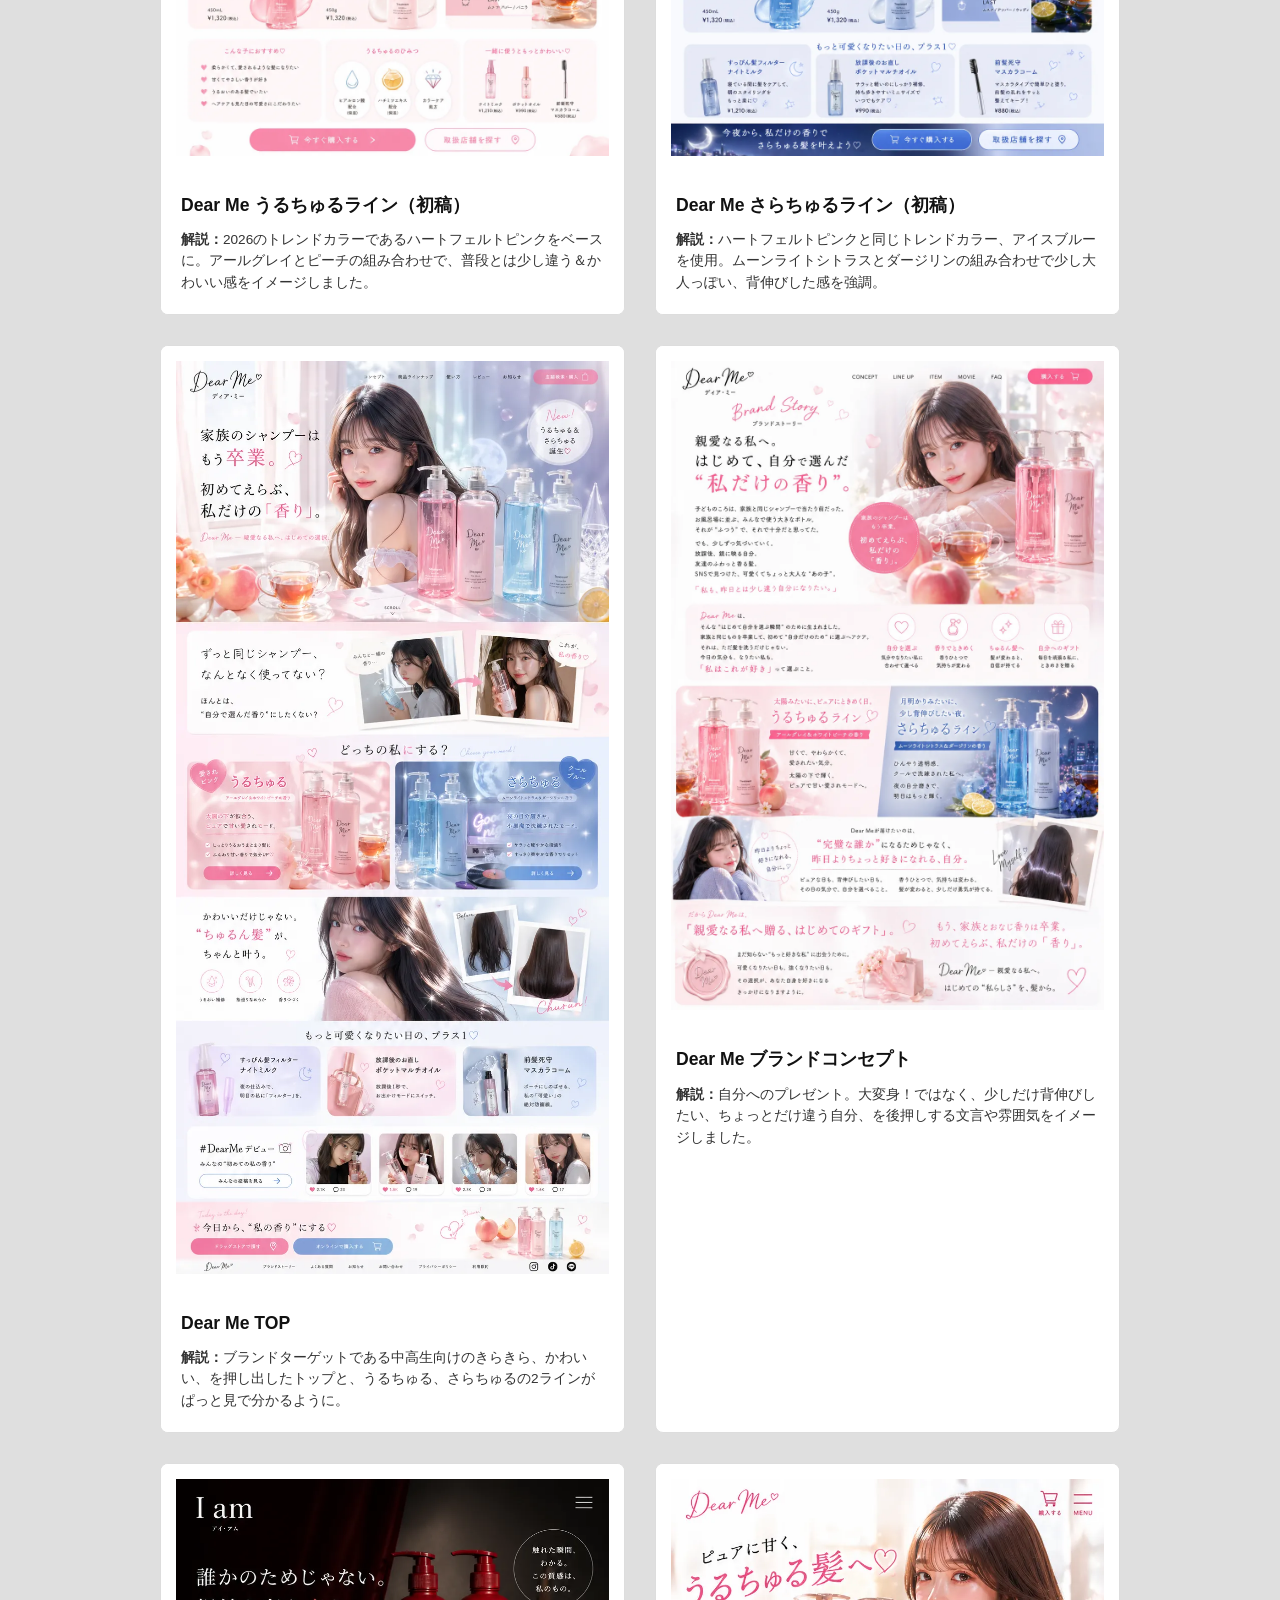
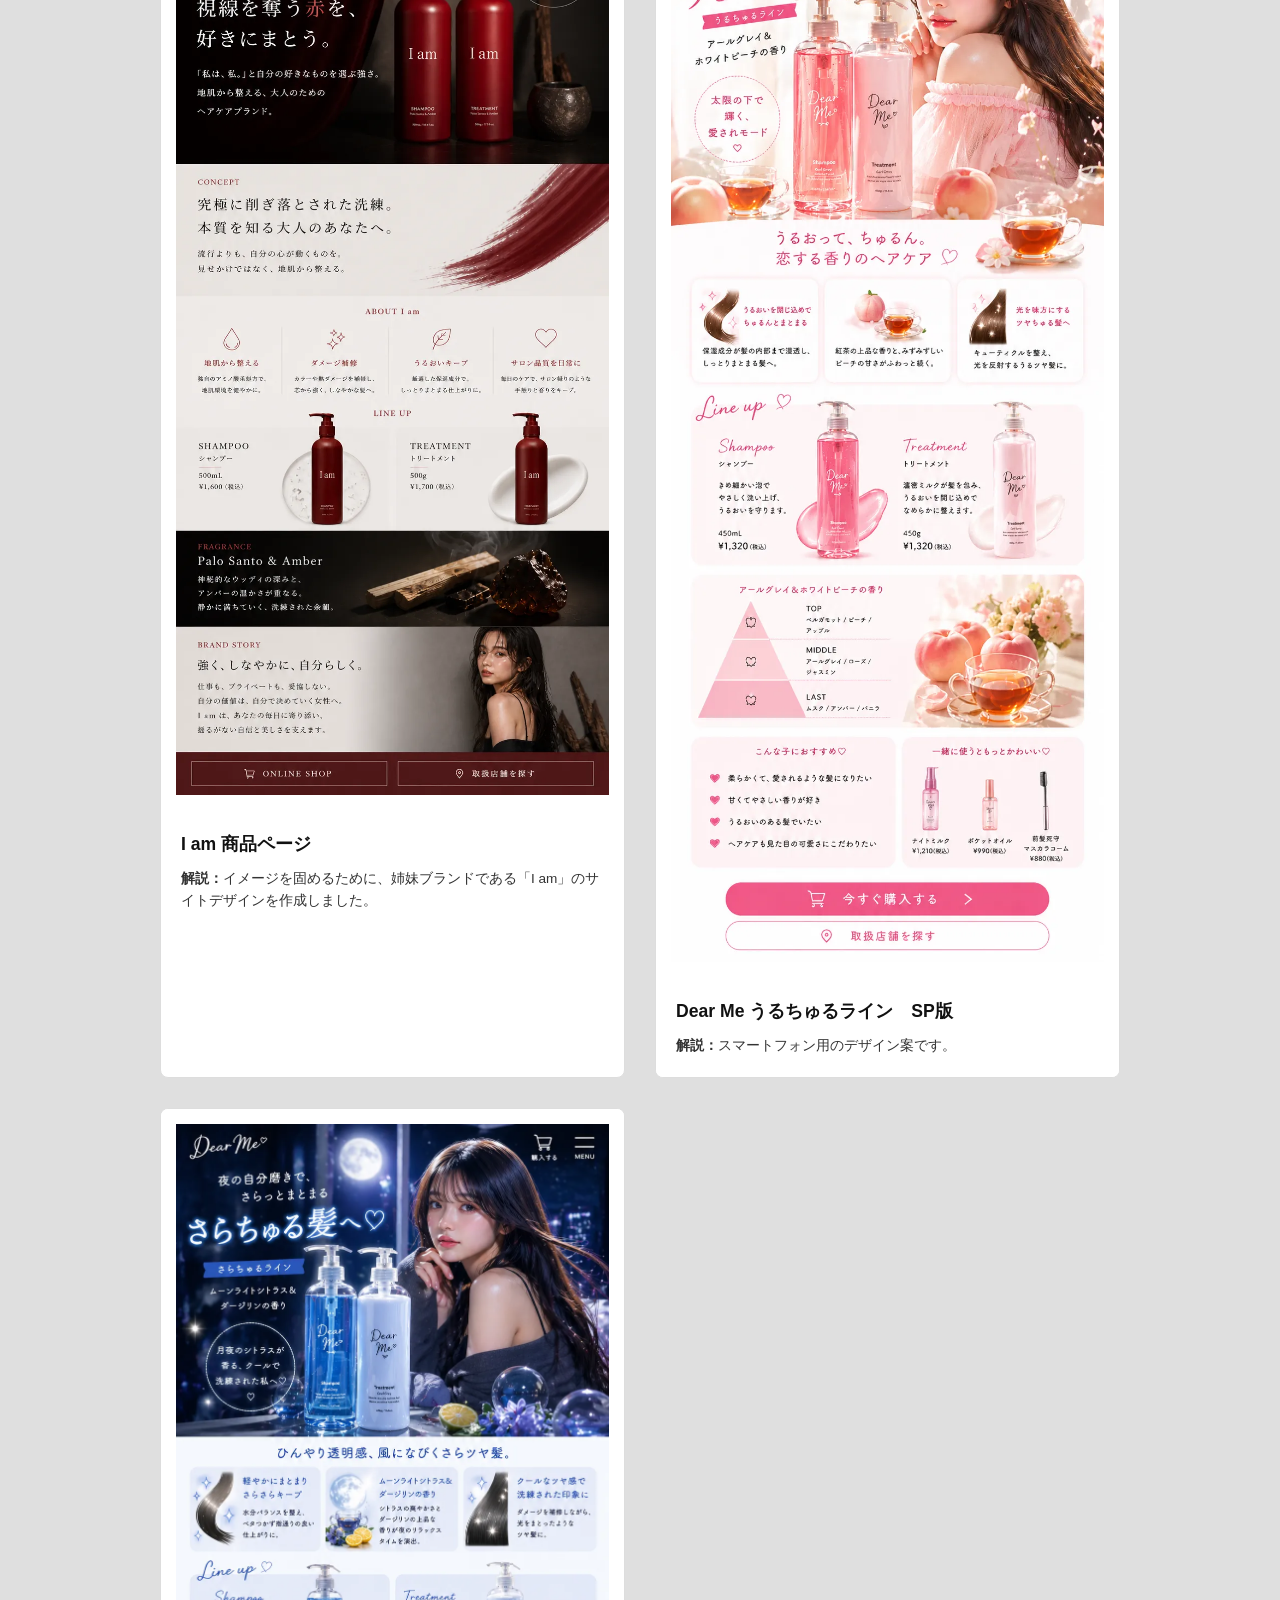
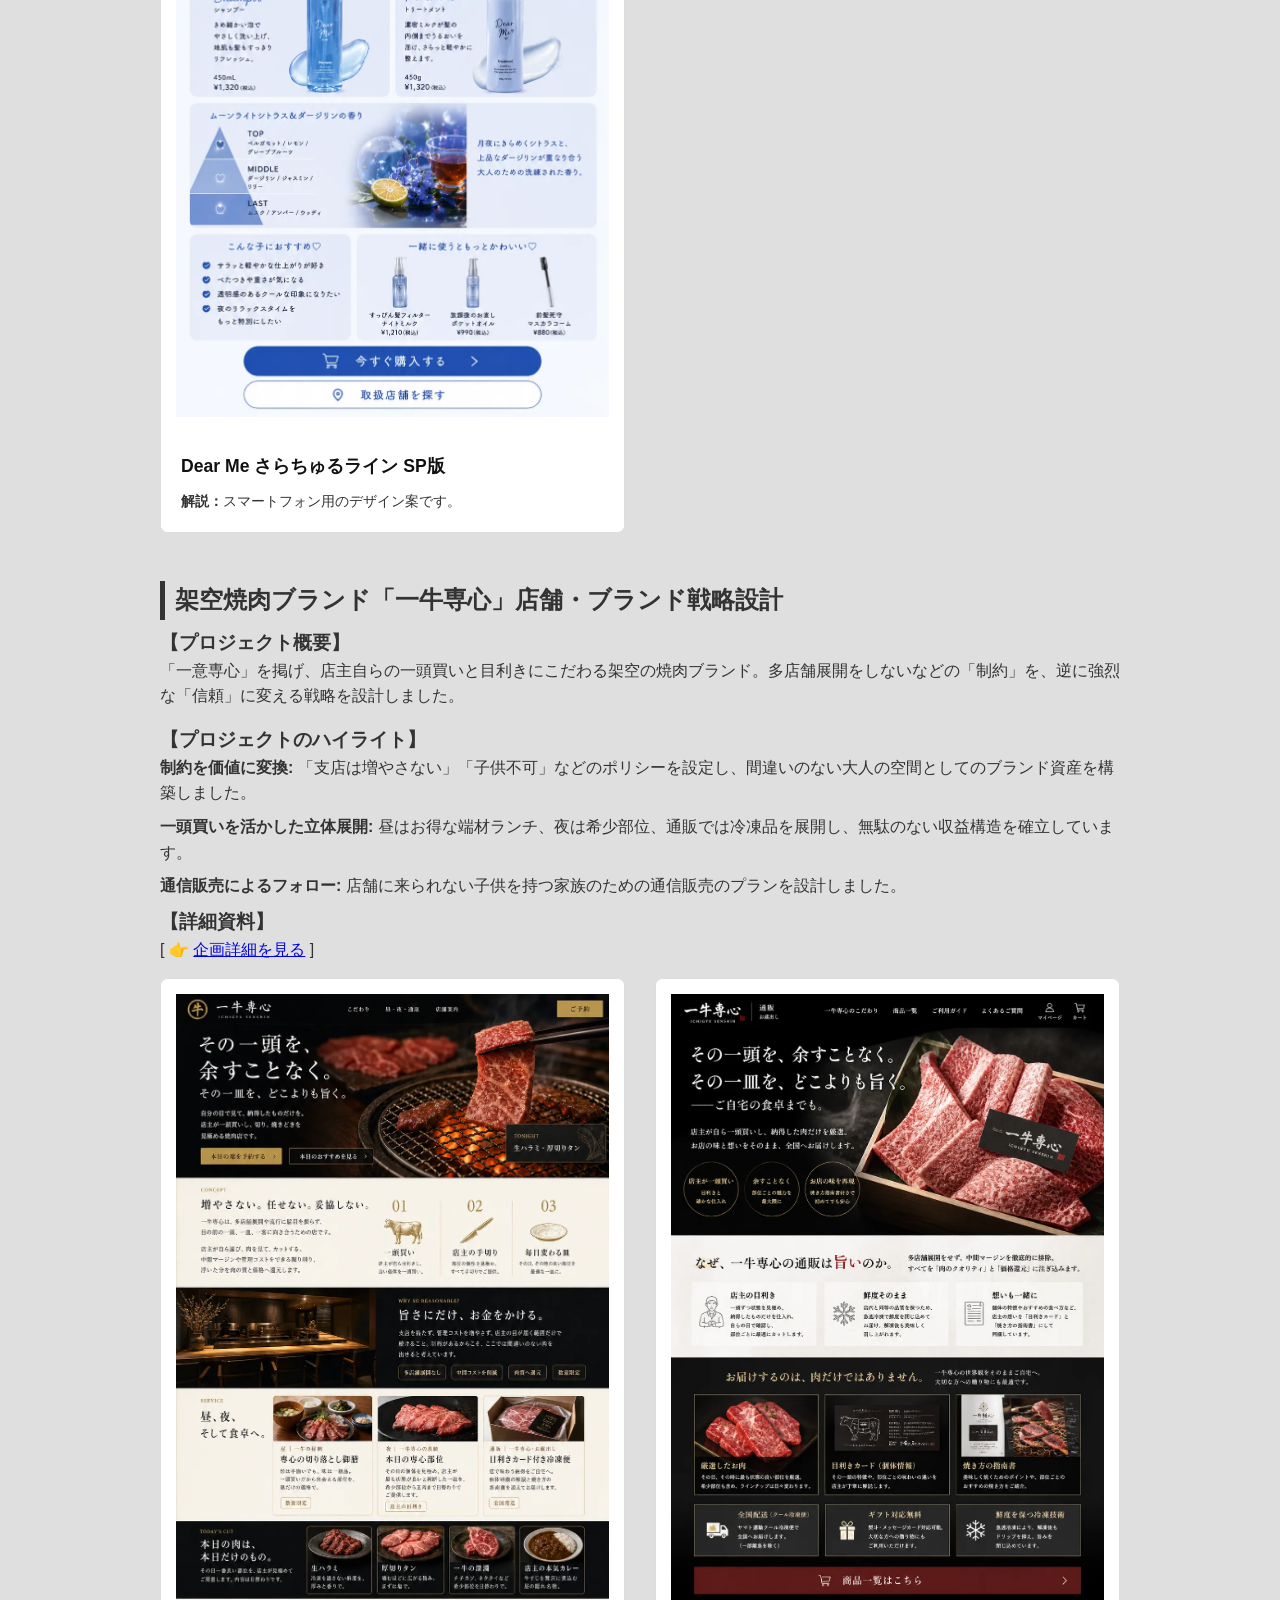
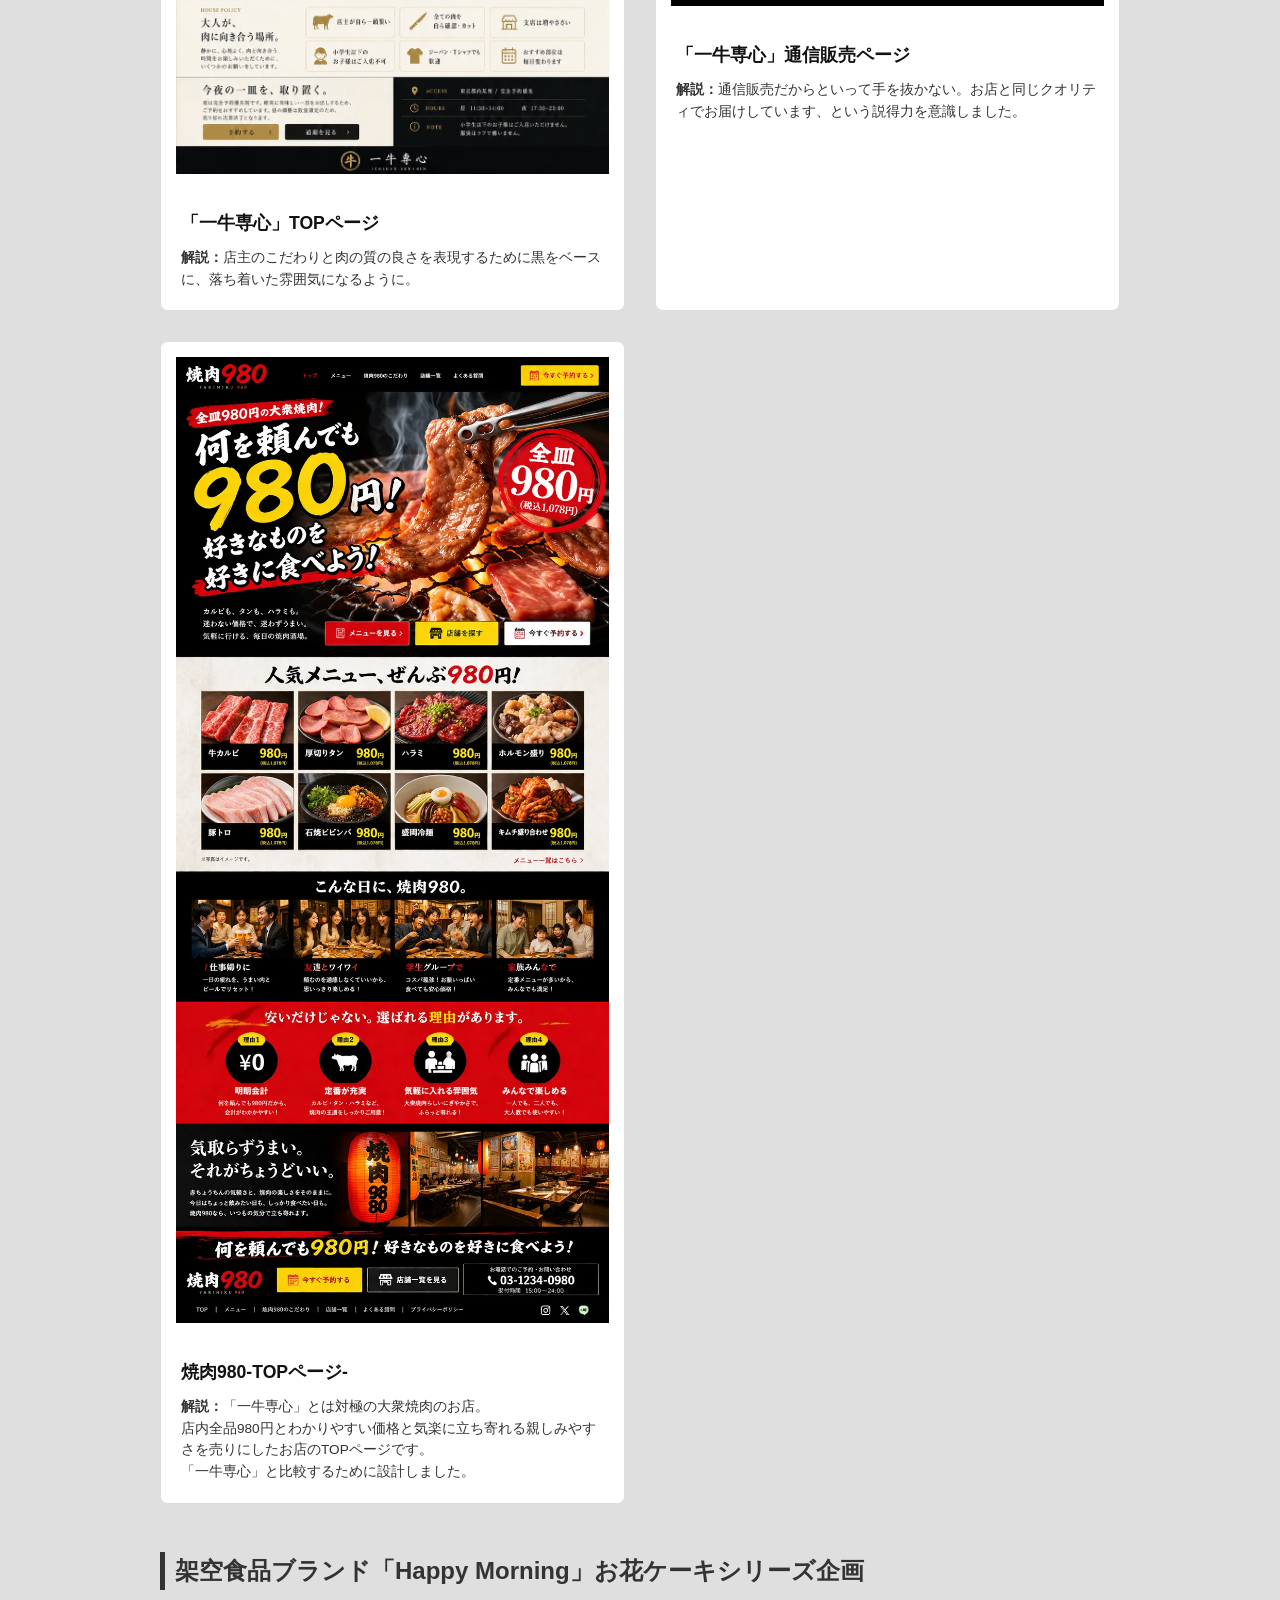
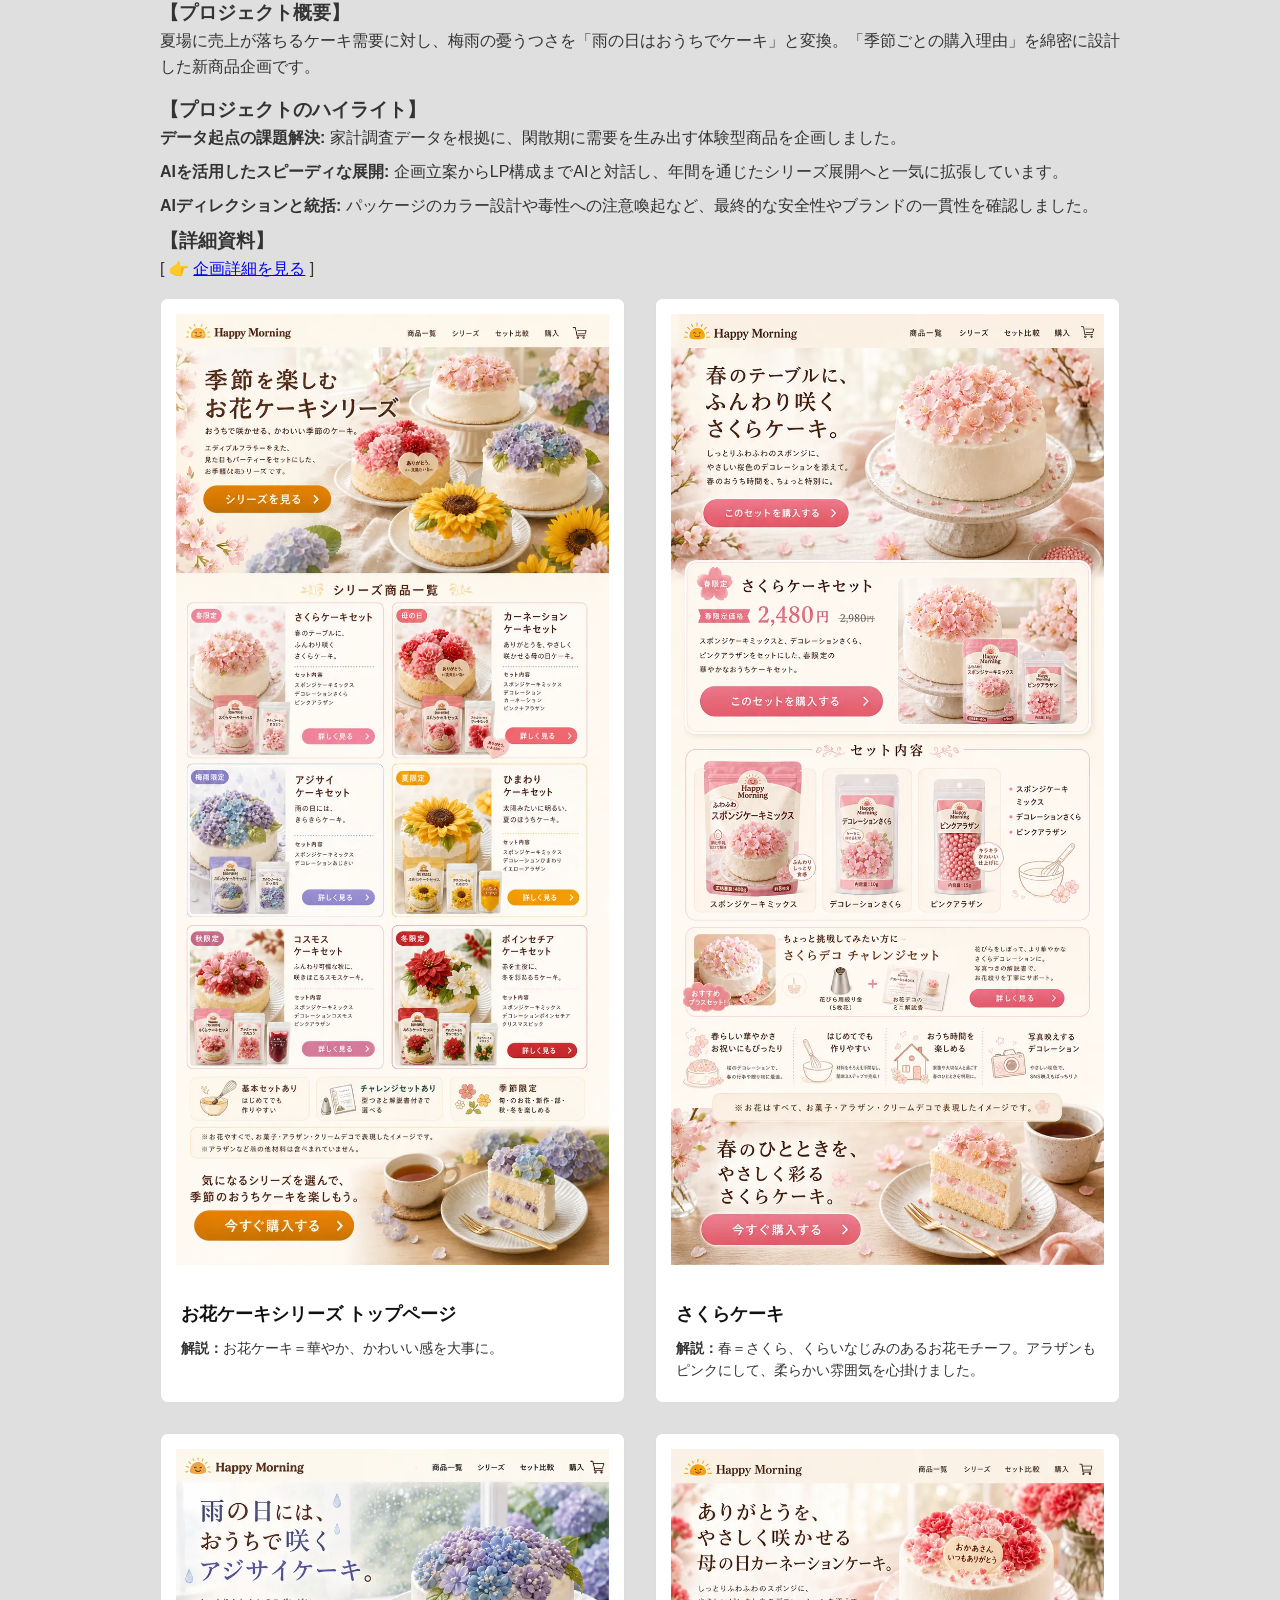
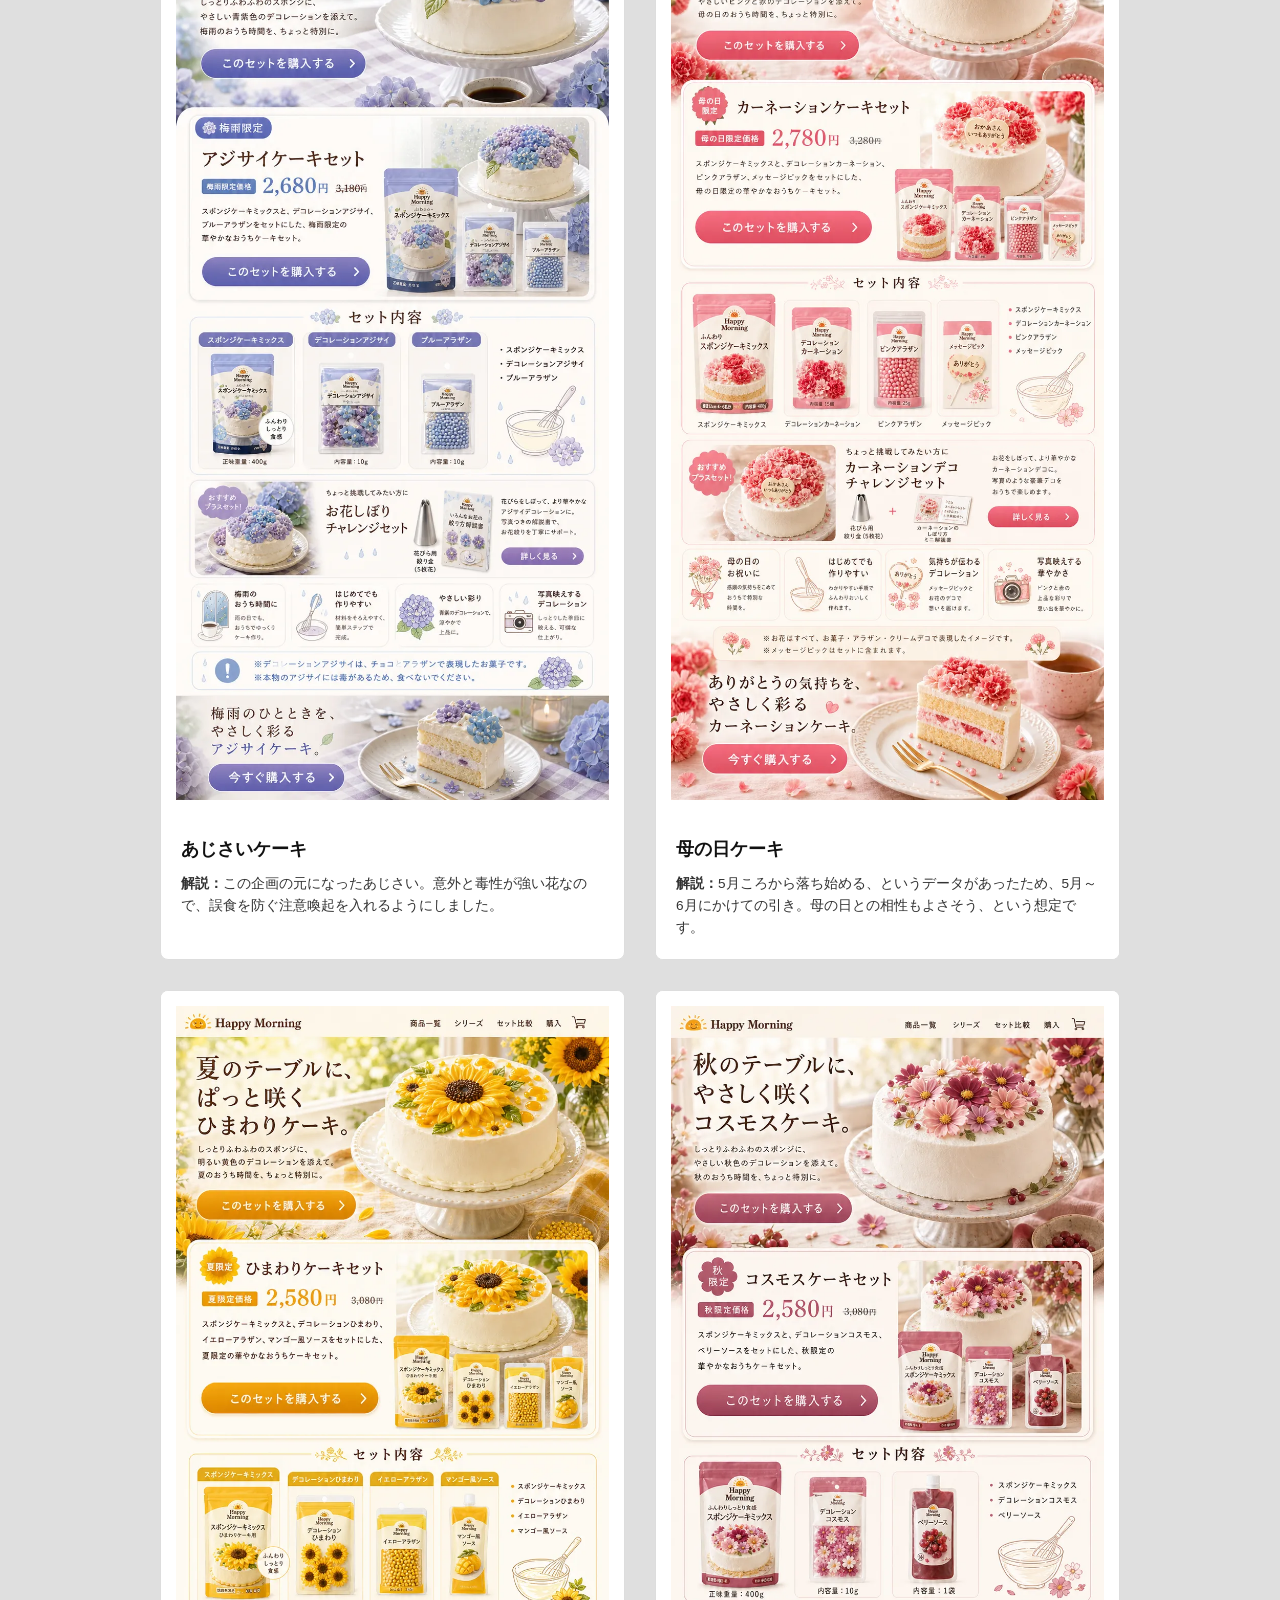
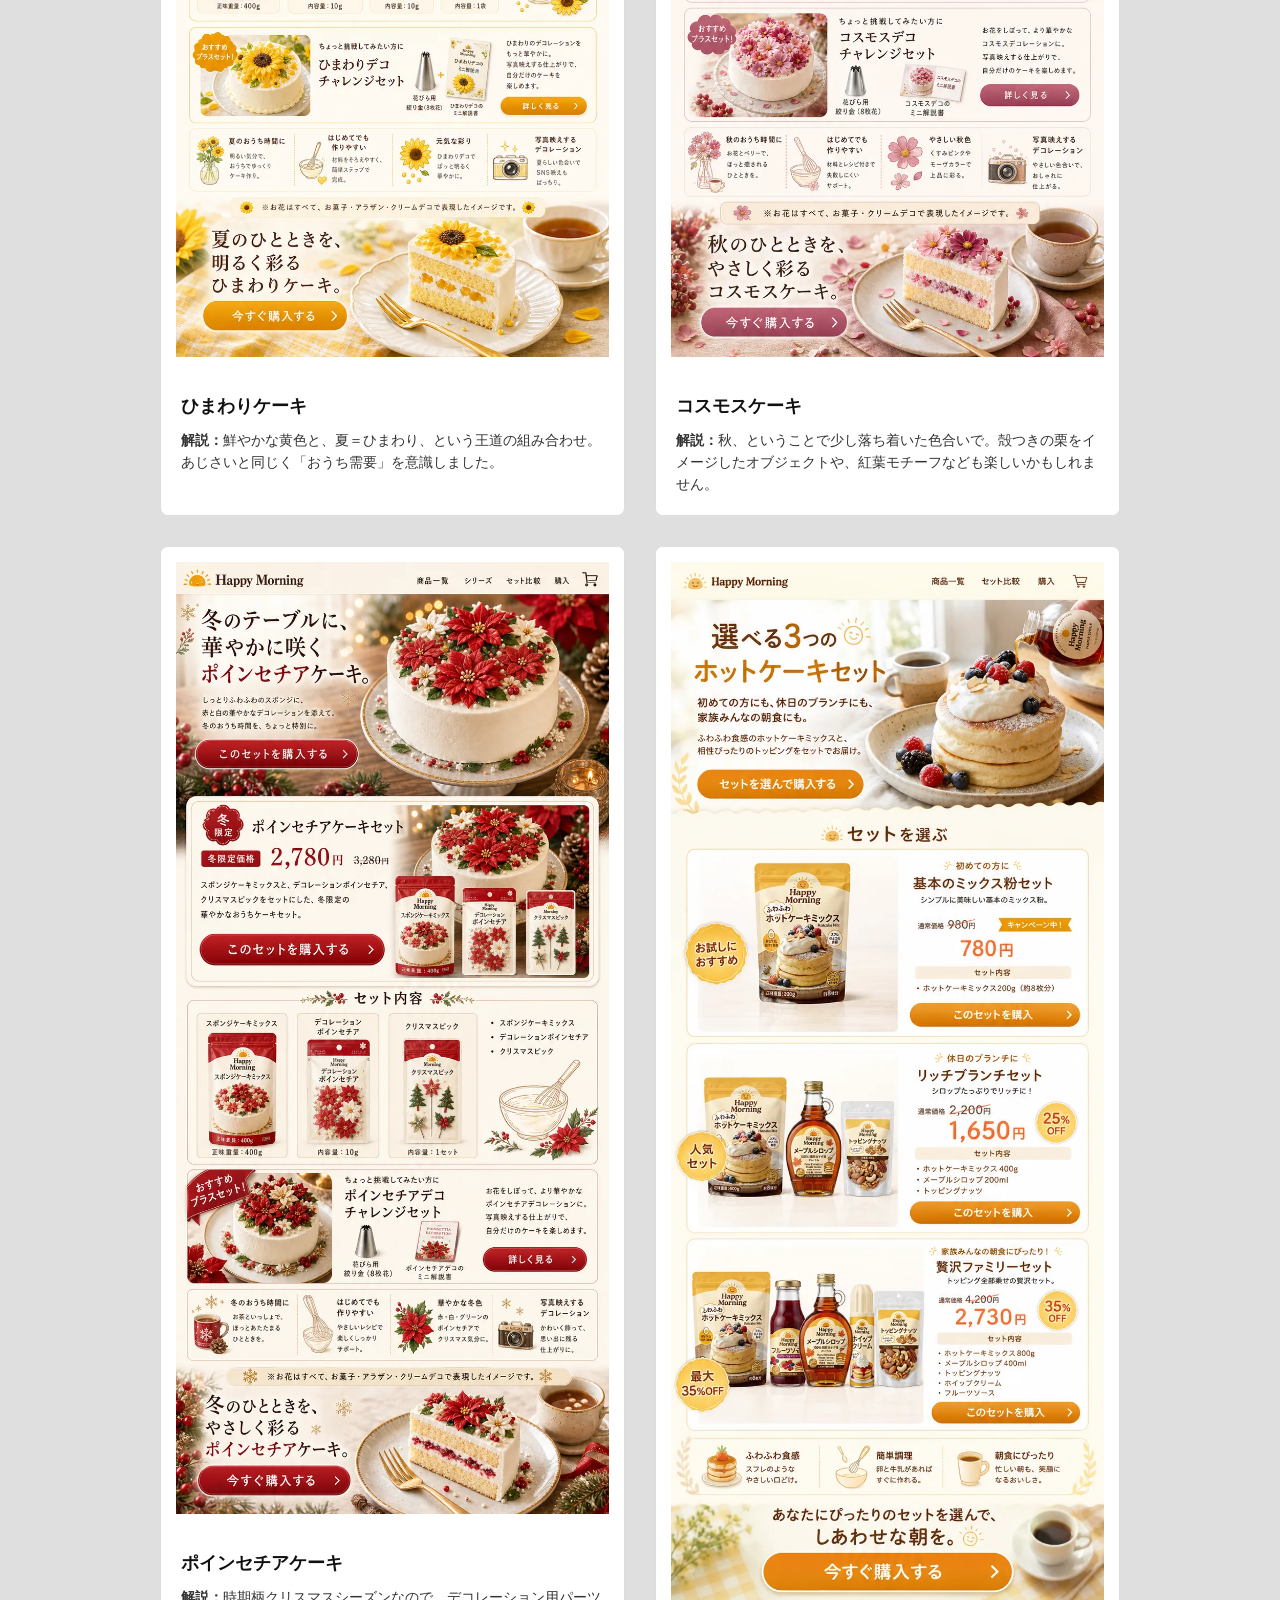
==== commit 6942f7e4: "記述を公式に合わせて大文字に。" ====
--- a/ai-works.html
+++ b/ai-works.html
@@ -31,11 +31,9 @@
 <!-- End Google Tag Manager (noscript) -->
     <header>
         <div class="header-container">
-            <h1><a href="index.html">Portfolio</a></h1>
-            
+            <h1><a href="index.html">Portfolio</a></h1>        
             <input type="checkbox" id="menu-btn-check">
-            <label for="menu-btn-check" class="menu-btn"><span></span></label>
-            
+            <label for="menu-btn-check" class="menu-btn"><span></span></label>           
             <nav class="menu-content">
                 <ul>
                     <li><a href="index.html">TOP</a></li>
@@ -58,6 +56,7 @@
                 <li><a href="#flowercake-section">「お花ケーキシリーズ」</a></li>
                 <li><a href="#rice-section">お米とお酒の擬人化キャラクター企画</a></li>
                 <li><a href="#sample-section">ラフから生成までの作例</a></li>
+                <li><a href="#suno-section">sunoAIによる楽曲制作</a></li>
             </ul>
             </details>  
         </nav>
@@ -67,7 +66,7 @@
                 架空ブランド企画、LP構成案、キャラクター企画など、企画・コンセプト設計を自身で行い、生成AIを活用してビジュアルラフとして可視化した自主制作です。</p>
                 <p class="description-text">使用したAI:chatGPT / Gemini / Claude</p>
                 <p class="description-text">
-                AI生成特有の細部の不自然さが残るものは、完成デザインではなく、コンセプト検討段階のラフ表現として掲載しています。
+                企画・構成・世界観設計を自身で行い、ビジュアル化に生成AIを活用。
                 </p>
                 <h2>掲載内容について</h2>
                 <p class="description-text">※当ポートフォリオに掲載しているプロジェクト（企業、ブランド、商品等）はすべて架空のものです。<br>
@@ -666,6 +665,30 @@
                     </article>
                 </div>
             </section>
+            <section class="container" id="suno-section">
+                <div class="work-description">
+                    <h2 class="work-title">Suno AIを活用したオリジナル楽曲制作</h2>
+                    <h3>【プロジェクト概要】</h3>
+                    <p class="description-text">
+                        ブランド企画の世界観構築やSNSコンテンツの雰囲気作りを目的に、Suno AIでオリジナル楽曲の制作に取り組んでいます。<br>
+                        制作した楽曲はTikTokで使用され、累計約336万再生・5,289回以上の使用実績があります（SoundOn Analytics、2025年12月〜2026年5月計測）。
+                    </p>
+                    <h3>【ポイント】</h3>
+                    <ul class="ai-spec">
+                        <li>楽曲のコンセプト・世界観設計は自身が担当し、AIは画像生成などと同様に「出力ツール」として活用</li>
+                        <li>TikTokでの使用実績をもとに、SNSコンテンツにおける音楽活用の可能性を検証</li>
+                    </ul>
+                </div>
+                <article class="art-card">
+                        <div class="art-media">
+                            <p class="image-label">元ラフ</p>
+                            <a href="img/suno/analytics.webp" class="art-zoom-link">
+                                <img src="img/suno/analytics.webp"  alt="データサンプル" loading="lazy">
+                            </a>
+                        </div>
+                        </div> 
+                    </article>
+            </section>
     </main>
 
     <div class="art-viewer-overlay" id="js-art-viewer-overlay">
--- a/css/style.css
+++ b/css/style.css
@@ -166,6 +166,11 @@
     padding: 0;
     font-size: 0.95rem;
     line-height: 2;
+}
+
+.profile-achievement-list{
+    list-style: none;
+    margin-left: 1vw;
 }
 
 /* メインコンテンツ */
@@ -1209,6 +1214,10 @@
     font-weight: bold;
 }
 
+.ai-spec li ol{
+    margin-left: 3rem;
+}
+
 /* demo.html: section.container 単位のスクロール演出 */
 .section-reveal {
     opacity: 0;
